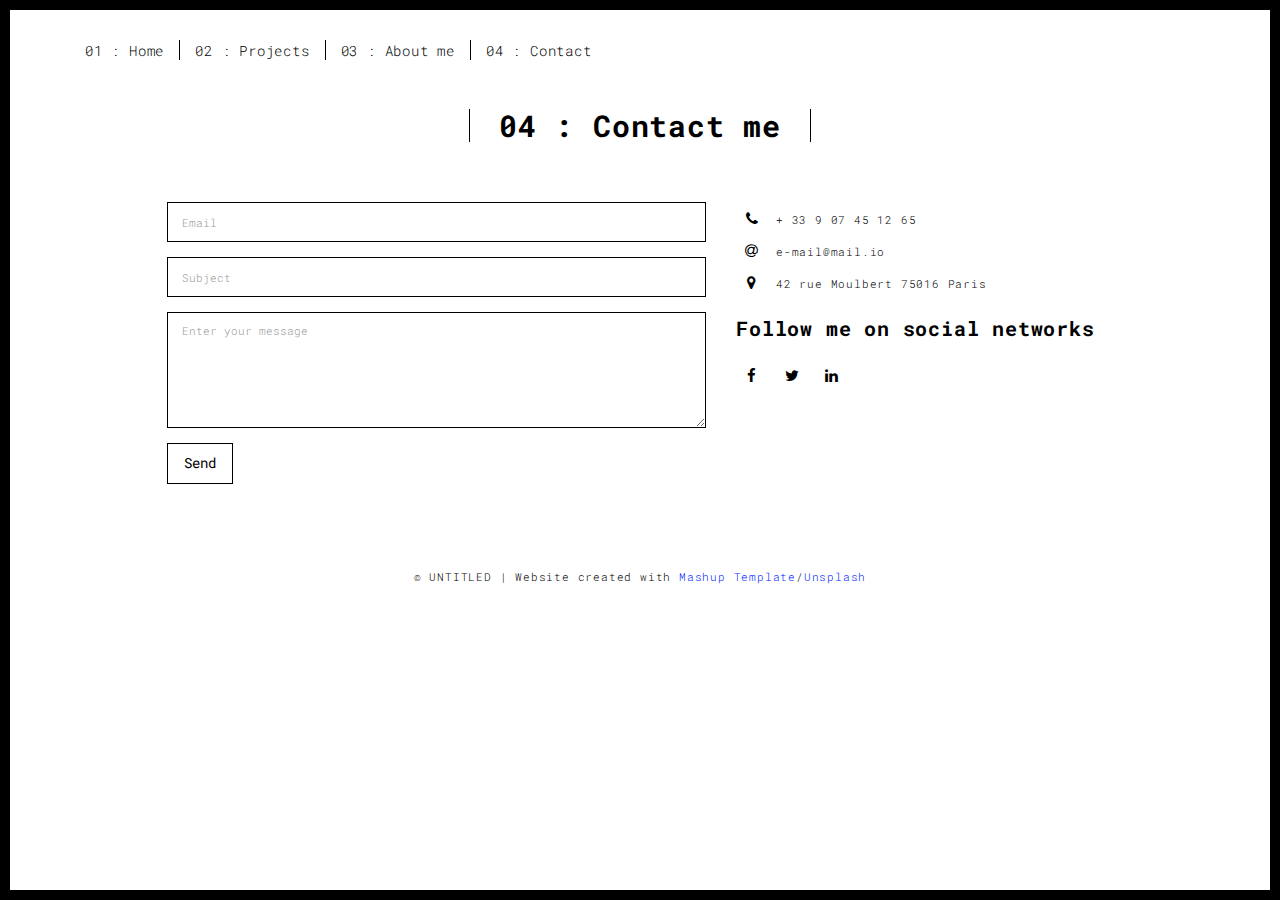
==== templates/contact.html @ d40a84a2 "made some changes" ====
<!DOCTYPE html>
<html lang="en">

<head>
  <meta charset="UTF-8">
  <meta content="IE=edge" http-equiv="X-UA-Compatible">
  <meta content="width=device-width,initial-scale=1" name="viewport">
  <meta content="description" name="description">
  <meta name="google" content="notranslate" />
  <meta content="Mashup templates have been developped by Orson.io team" name="author">

  <!-- Disable tap highlight on IE -->
  <meta name="msapplication-tap-highlight" content="no">
  
  <link rel="apple-touch-icon" sizes="180x180" href="../static/assets/apple-icon-180x180.png">
  <link href="../static/assets/favicon.ico" rel="icon">

  <title>Title page</title>  

<link href="../static/main.3f6952e4.css" rel="stylesheet"></head>

<body class="">
<div id="site-border-left"></div>
<div id="site-border-right"></div>
<div id="site-border-top"></div>
<div id="site-border-bottom"></div>
 <!-- Add your content of header -->
<header>
  <nav class="navbar  navbar-fixed-top navbar-default">
    <div class="container">
        <button type="button" class="navbar-toggle collapsed" data-toggle="collapse" data-target="#navbar-collapse" aria-expanded="false">
          <span class="sr-only">Toggle navigation</span>
          <span class="icon-bar"></span>
          <span class="icon-bar"></span>
          <span class="icon-bar"></span>
        </button>

      <div class="collapse navbar-collapse" id="navbar-collapse">
        <ul class="nav navbar-nav ">
          <li><a href="./index.html" title="">01 : Home</a></li>
          <li><a href="./projects.html" title="">02 : Projects</a></li>
          <li><a href="./about.html" title="">03 : About me</a></li>
          <li><a href="./contact.html" title="">04 : Contact</a></li>
        </ul>


      </div> 
    </div>
  </nav>
</header>

<div class="section-container">
    <div class="container">
      <div class="row">
        <div class="col-xs-12">
          <div class="section-container-spacer text-center">
            <h1 class="h2">04 : Contact me</h1>
          </div>
          
          <div class="row">
            <div class="col-md-10 col-md-offset-1">
               <form action="submit_form" method="post" class="reveal-content">
                  <div class="row">
                    <div class="col-md-7">
                      <div class="form-group">
                        <input name="email" type="email" class="form-control" id="email" placeholder="Email">
                      </div>
                      <div class="form-group">
                        <input name="subject" type="text" class="form-control" id="subject" placeholder="Subject">
                      </div>
                      <div class="form-group">
                        <textarea name="message" class="form-control" rows="5" placeholder="Enter your message"></textarea>
                      </div>
                      <button type="submit" class="btn btn-default btn-lg">Send</button>
                    </div>
                    <div class="col-md-5 address-container">
                      <ul class="list-unstyled">
                        <li>
                          <span class="fa-icon">
                            <i class="fa fa-phone" aria-hidden="true"></i>
                          </span>
                          + 33 9 07 45 12 65
                        </li>
                        <li>
                          <span class="fa-icon">
                            <i class="fa fa-at" aria-hidden="true"></i>
                          </span>
                          e-mail@mail.io
                        </li>
                        <li>
                          <span class="fa-icon">
                            <i class="fa fa fa-map-marker" aria-hidden="true"></i>
                          </span>
                          42 rue Moulbert 75016 Paris
                        </li>
                      </ul>
                      <h3>Follow me on social networks</h3>
                      <a href="http://www.facebook.com" title="" class="fa-icon">
                        <i class="fa fa-facebook"></i>
                      </a>
                      <a href="http://www.twitter.com" title="" class="fa-icon">
                        <i class="fa fa-twitter"></i>
                      </a>
                      <a href="http://www.linkedin.com" title="" class="fa-icon">
                        <i class="fa fa-linkedin"></i>
                      </a>

                    </div>
                  </div>
                </form>
            </div>

          </div>
         
       </div>
      </div>
    </div>
  </div>


<footer class="footer-container text-center">
  <div class="container">
    <div class="row">
      <div class="col-xs-12">
        <p>© UNTITLED | Website created with <a href="http://www.mashup-template.com/" title="Create website with free html template">Mashup Template</a>/<a href="https://www.unsplash.com/" title="Beautiful Free Images">Unsplash</a></p>
      </div>
    </div>
  </div>
</footer>

<script>
  document.addEventListener("DOMContentLoaded", function (event) {
     navActivePage();
  });
</script>

<!-- Google Analytics: change UA-XXXXX-X to be your site's ID 

<script>
  (function (i, s, o, g, r, a, m) {
    i['GoogleAnalyticsObject'] = r; i[r] = i[r] || function () {
      (i[r].q = i[r].q || []).push(arguments)
    }, i[r].l = 1 * new Date(); a = s.createElement(o),
      m = s.getElementsByTagName(o)[0]; a.async = 1; a.src = g; m.parentNode.insertBefore(a, m)
  })(window, document, 'script', '//www.google-analytics.com/analytics.js', 'ga');
  ga('create', 'UA-XXXXX-X', 'auto');
  ga('send', 'pageview');
</script>

--> <script type="text/javascript" src="../static/main.70a66962.js"></script></body>

</html>
---- static/main.3f6952e4.css ----
@import url(https://fonts.googleapis.com/css?family=Roboto:900|Roboto+Mono:300,400,700);
@import url(https://maxcdn.bootstrapcdn.com/font-awesome/4.7.0/css/font-awesome.min.css);

/*!
 * Bootstrap v3.3.7 (http://getbootstrap.com)
 * Copyright 2011-2016 Twitter, Inc.
 * Licensed under MIT (https://github.com/twbs/bootstrap/blob/master/LICENSE)
 */
/*! normalize.css v3.0.3 | MIT License | github.com/necolas/normalize.css */

html {
  font-family: sans-serif;
  -ms-text-size-adjust: 100%;
  -webkit-text-size-adjust: 100%;
}

body {
  margin: 0;
}

article, aside, details, figcaption, figure, footer, header, hgroup, main, menu, nav, section, summary {
  display: block;
}

audio, canvas, progress, video {
  display: inline-block;
  vertical-align: baseline;
}

audio:not([controls]) {
  display: none;
  height: 0;
}

[hidden], template {
  display: none;
}

a {
  background-color: transparent;
}

a:active, a:hover {
  outline: 0;
}

abbr[title] {
  border-bottom: 1px dotted;
}

b, strong {
  font-weight: 700;
}

dfn {
  font-style: italic;
}

h1 {
  font-size: 2em;
  margin: .67em 0;
}

mark {
  background: #ff0;
  color: #000;
}

small {
  font-size: 80%;
}

sub, sup {
  font-size: 75%;
  line-height: 0;
  position: relative;
  vertical-align: baseline;
}

sup {
  top: -.5em;
}

sub {
  bottom: -.25em;
}

img {
  border: 0;
}

svg:not(:root) {
  overflow: hidden;
}

figure {
  margin: 1em 40px;
}

hr {
  box-sizing: content-box;
  height: 0;
}

pre {
  overflow: auto;
}

code, kbd, pre, samp {
  font-family: monospace, monospace;
  font-size: 1em;
}

button, input, optgroup, select, textarea {
  color: inherit;
  font: inherit;
  margin: 0;
}

button {
  overflow: visible;
}

button, select {
  text-transform: none;
}

button, html input[type="button"], input[type="reset"], input[type="submit"] {
  -webkit-appearance: button;
  cursor: pointer;
}

button[disabled], html input[disabled] {
  cursor: default;
}

button::-moz-focus-inner, input::-moz-focus-inner {
  border: 0;
  padding: 0;
}

input {
  line-height: normal;
}

input[type="checkbox"], input[type="radio"] {
  box-sizing: border-box;
  padding: 0;
}

input[type="number"]::-webkit-inner-spin-button, input[type="number"]::-webkit-outer-spin-button {
  height: auto;
}

input[type="search"] {
  -webkit-appearance: textfield;
  box-sizing: content-box;
}

input[type="search"]::-webkit-search-cancel-button, input[type="search"]::-webkit-search-decoration {
  -webkit-appearance: none;
}

fieldset {
  border: 1px solid silver;
  margin: 0 2px;
  padding: .35em .625em .75em;
}

textarea {
  overflow: auto;
}

optgroup {
  font-weight: 700;
}

table {
  border-collapse: collapse;
  border-spacing: 0;
}

td, th {
  padding: 0;
}

/* Justify text alignment for paragraphs */
.justify-text {
  text-align: justify;
}

/* Ensure containers allow content overflow to be visible */
.card-container, .section-container {
  overflow: visible;
}

/* General paragraph styling */
.section-container .row p {
  margin: 0 0 1em;
  line-height: 1.6;
}

/* Indentation for section titles */
.section-container .row .section-title {
  margin-left: 20px;
  font-weight: bold;
}

/* Indentation and styling for file names */
.file-panel {
  margin-left: 40px; /* Indent files further */
  margin-bottom: 10px; /* Space between files */
}

.file-panel button {
  color: black; /* Change file names to black */
  font-style: italic; /* Make file names italic */
  text-decoration: none; /* Remove underline */
  background: none; /* Remove button background */
  border: none; /* Remove button border */
  padding: 0; /* Remove padding */
}

.file-panel button:hover {
  color: #555; /* Slightly darker on hover */
  text-decoration: underline; /* Optional: Add underline on hover */
}

.file-panel button:focus {
  outline: none; /* Remove focus outline */
}

/* Card Styling */
.card {
  background-color: #fff;
  border-radius: 8px;
  box-shadow: 0 6px 10px rgba(0, 0, 0, 0.1);
  margin: 20px auto;
  padding: 20px;
  max-width: 80%; /* Ensures cards are smaller than the container */
}

.card-body {
  padding: 15px;
}

.card h3 {
  margin-top: 0;
  margin-bottom: 10px;
}

.card p {
  margin: 0;
}

/* Container Padding */
.section-container {
  padding: 20px 0;
}

.container {
  padding-left: 15px;
  padding-right: 15px;
}




/*! Source: https://github.com/h5bp/html5-boilerplate/blob/master/src/css/main.css */@media print{*,:after,:before{background:transparent!important;color:#000!important;box-shadow:none!important;text-shadow:none!important}a,a:visited{text-decoration:underline}a[href]:after{content:" (" attr(href) ")"}abbr[title]:after{content:" (" attr(title) ")"}a[href^="#"]:after,a[href^="javascript:"]:after{content:""}blockquote,pre{border:1px solid #999;page-break-inside:avoid}thead{display:table-header-group}img,tr{page-break-inside:avoid}img{max-width:100%!important}h2,h3,p{orphans:3;widows:3}h2,h3{page-break-after:avoid}.navbar{display:none}.btn>.caret,.dropup>.btn>.caret{border-top-color:#000!important}.label{border:1px solid #000}.table{border-collapse:collapse!important}.table td,.table th{background-color:#fff!important}.table-bordered td,.table-bordered th{border:1px solid #ddd!important}}*,:after,:before{-webkit-box-sizing:border-box;-moz-box-sizing:border-box;box-sizing:border-box}html{font-size:10px;-webkit-tap-highlight-color:transparent}body{font-family:Roboto Mono,Helvetica,Arial,sans-serif;font-size:11px;line-height:1.78;color:#000;background-color:#fff}button,input,select,textarea{font-family:inherit;font-size:inherit;line-height:inherit}a{color:#001aff;text-decoration:none}a:focus,a:hover{color:#0012b3;text-decoration:underline}a:focus{outline:5px auto -webkit-focus-ring-color;outline-offset:-2px}figure{margin:0}img{vertical-align:middle}.img-responsive{display:block;max-width:100%;height:auto}.img-rounded{border-radius:0}.img-thumbnail{padding:4px;line-height:1.78;background-color:#fff;border:1px solid #ddd;border-radius:0;-webkit-transition:all .2s ease-in-out;-o-transition:all .2s ease-in-out;transition:all .2s ease-in-out;display:inline-block;max-width:100%;height:auto}.img-circle{border-radius:50%}hr{margin-top:19px;margin-bottom:19px;border:0;border-top:1px solid #eee}.sr-only{position:absolute;width:1px;height:1px;margin:-1px;padding:0;overflow:hidden;clip:rect(0,0,0,0);border:0}.sr-only-focusable:active,.sr-only-focusable:focus{position:static;width:auto;height:auto;margin:0;overflow:visible;clip:auto}[role=button]{cursor:pointer}.h1,.h2,.h3,.h4,.h5,.h6,h1,h2,h3,h4,h5,h6{font-family:Roboto Mono,Helvetica,Arial,sans-serif;font-weight:700;line-height:1.1;color:#000}.h1 .small,.h1 small,.h2 .small,.h2 small,.h3 .small,.h3 small,.h4 .small,.h4 small,.h5 .small,.h5 small,.h6 .small,.h6 small,h1 .small,h1 small,h2 .small,h2 small,h3 .small,h3 small,h4 .small,h4 small,h5 .small,h5 small,h6 .small,h6 small{font-weight:400;line-height:1;color:#777}.h1,.h2,.h3,h1,h2,h3{margin-top:19px;margin-bottom:9.5px}.h1 .small,.h1 small,.h2 .small,.h2 small,.h3 .small,.h3 small,h1 .small,h1 small,h2 .small,h2 small,h3 .small,h3 small{font-size:65%}.h4,.h5,.h6,h4,h5,h6{margin-top:9.5px;margin-bottom:9.5px}.h4 .small,.h4 small,.h5 .small,.h5 small,.h6 .small,.h6 small,h4 .small,h4 small,h5 .small,h5 small,h6 .small,h6 small{font-size:75%}.h1,h1{font-size:70px}.h2,h2{font-size:30px}.h3,h3{font-size:20px}.h4,.h5,h4,h5{font-size:11px}.h6,h6{font-size:10px}p{margin:0 0 9.5px}.lead{margin-bottom:19px;font-size:12px;font-weight:300;line-height:1.4}@media (min-width:768px){.lead{font-size:16.5px}}.small,small{font-size:90%}.mark,mark{background-color:#fcf8e3;padding:.2em}.text-left{text-align:left}.text-right{text-align:right}.text-center{text-align:center}.text-justify{text-align:justify}.text-nowrap{white-space:nowrap}.text-lowercase{text-transform:lowercase}.initialism,.text-uppercase{text-transform:uppercase}.text-capitalize{text-transform:capitalize}.text-muted{color:#777}.text-primary{color:#001aff}a.text-primary:focus,a.text-primary:hover{color:#0015cc}.text-success{color:#fff}a.text-success:focus,a.text-success:hover{color:#e6e6e6}.text-info{color:#31708f}a.text-info:focus,a.text-info:hover{color:#245269}.text-warning{color:#8a6d3b}a.text-warning:focus,a.text-warning:hover{color:#66512c}.text-danger{color:#fff}a.text-danger:focus,a.text-danger:hover{color:#e6e6e6}.bg-primary{color:#fff;background-color:#001aff}a.bg-primary:focus,a.bg-primary:hover{background-color:#0015cc}.bg-success,a.bg-success:focus,a.bg-success:hover{background-color:#000}.bg-info{background-color:#d9edf7}a.bg-info:focus,a.bg-info:hover{background-color:#afd9ee}.bg-warning{background-color:#fcf8e3}a.bg-warning:focus,a.bg-warning:hover{background-color:#f7ecb5}.bg-danger{background-color:red}a.bg-danger:focus,a.bg-danger:hover{background-color:#c00}.page-header{padding-bottom:8.5px;margin:38px 0 19px;border-bottom:1px solid #eee}ol,ul{margin-top:0;margin-bottom:9.5px}ol ol,ol ul,ul ol,ul ul{margin-bottom:0}.list-inline,.list-unstyled{padding-left:0;list-style:none}.list-inline{margin-left:-5px}.list-inline>li{display:inline-block;padding-left:5px;padding-right:5px}dl{margin-top:0;margin-bottom:19px}dd,dt{line-height:1.78}dt{font-weight:700}dd{margin-left:0}.dl-horizontal dd:after,.dl-horizontal dd:before{content:" ";display:table}.dl-horizontal dd:after{clear:both}@media (min-width:768px){.dl-horizontal dt{float:left;width:160px;clear:left;text-align:right;overflow:hidden;text-overflow:ellipsis;white-space:nowrap}.dl-horizontal dd{margin-left:180px}}abbr[data-original-title],abbr[title]{cursor:help;border-bottom:1px dotted #777}.initialism{font-size:90%}blockquote{padding:9.5px 19px;margin:0 0 19px;font-size:13.75px;border-left:5px solid #eee}blockquote ol:last-child,blockquote p:last-child,blockquote ul:last-child{margin-bottom:0}blockquote .small,blockquote footer,blockquote small{display:block;font-size:80%;line-height:1.78;color:#777}blockquote .small:before,blockquote footer:before,blockquote small:before{content:"\2014   \A0"}.blockquote-reverse,blockquote.pull-right{padding-right:15px;padding-left:0;border-right:5px solid #eee;border-left:0;text-align:right}.blockquote-reverse .small:before,.blockquote-reverse footer:before,.blockquote-reverse small:before,blockquote.pull-right .small:before,blockquote.pull-right footer:before,blockquote.pull-right small:before{content:""}.blockquote-reverse .small:after,.blockquote-reverse footer:after,.blockquote-reverse small:after,blockquote.pull-right .small:after,blockquote.pull-right footer:after,blockquote.pull-right small:after{content:"\A0   \2014"}address{margin-bottom:19px;font-style:normal;line-height:1.78}code,kbd,pre,samp{font-family:Menlo,Monaco,Consolas,Courier New,monospace}code{color:#c7254e;background-color:#f9f2f4}code,kbd{padding:2px 4px;font-size:90%;border-radius:0}kbd{color:#fff;background-color:#333;box-shadow:inset 0 -1px 0 rgba(0,0,0,.25)}kbd kbd{padding:0;font-size:100%;font-weight:700;box-shadow:none}pre{display:block;padding:9px;margin:0 0 9.5px;font-size:10px;line-height:1.78;word-break:break-all;word-wrap:break-word;color:#333;background-color:#f5f5f5;border:1px solid #ccc;border-radius:0}pre code{padding:0;font-size:inherit;color:inherit;white-space:pre-wrap;background-color:transparent;border-radius:0}.pre-scrollable{max-height:340px;overflow-y:scroll}.container{margin-right:auto;margin-left:auto;padding-left:15px;padding-right:15px}.container:after,.container:before{content:" ";display:table}.container:after{clear:both}@media (min-width:768px){.container{width:750px}}@media (min-width:992px){.container{width:970px}}@media (min-width:1200px){.container{width:1170px}}.container-fluid{margin-right:auto;margin-left:auto;padding-left:15px;padding-right:15px}.container-fluid:after,.container-fluid:before{content:" ";display:table}.container-fluid:after{clear:both}.row{margin-left:-15px;margin-right:-15px}.row:after,.row:before{content:" ";display:table}.row:after{clear:both}.col-lg-1,.col-lg-2,.col-lg-3,.col-lg-4,.col-lg-5,.col-lg-6,.col-lg-7,.col-lg-8,.col-lg-9,.col-lg-10,.col-lg-11,.col-lg-12,.col-md-1,.col-md-2,.col-md-3,.col-md-4,.col-md-5,.col-md-6,.col-md-7,.col-md-8,.col-md-9,.col-md-10,.col-md-11,.col-md-12,.col-sm-1,.col-sm-2,.col-sm-3,.col-sm-4,.col-sm-5,.col-sm-6,.col-sm-7,.col-sm-8,.col-sm-9,.col-sm-10,.col-sm-11,.col-sm-12,.col-xs-1,.col-xs-2,.col-xs-3,.col-xs-4,.col-xs-5,.col-xs-6,.col-xs-7,.col-xs-8,.col-xs-9,.col-xs-10,.col-xs-11,.col-xs-12{position:relative;min-height:1px;padding-left:15px;padding-right:15px}.col-xs-1,.col-xs-2,.col-xs-3,.col-xs-4,.col-xs-5,.col-xs-6,.col-xs-7,.col-xs-8,.col-xs-9,.col-xs-10,.col-xs-11,.col-xs-12{float:left}.col-xs-1{width:8.33333%}.col-xs-2{width:16.66667%}.col-xs-3{width:25%}.col-xs-4{width:33.33333%}.col-xs-5{width:41.66667%}.col-xs-6{width:50%}.col-xs-7{width:58.33333%}.col-xs-8{width:66.66667%}.col-xs-9{width:75%}.col-xs-10{width:83.33333%}.col-xs-11{width:91.66667%}.col-xs-12{width:100%}.col-xs-pull-0{right:auto}.col-xs-pull-1{right:8.33333%}.col-xs-pull-2{right:16.66667%}.col-xs-pull-3{right:25%}.col-xs-pull-4{right:33.33333%}.col-xs-pull-5{right:41.66667%}.col-xs-pull-6{right:50%}.col-xs-pull-7{right:58.33333%}.col-xs-pull-8{right:66.66667%}.col-xs-pull-9{right:75%}.col-xs-pull-10{right:83.33333%}.col-xs-pull-11{right:91.66667%}.col-xs-pull-12{right:100%}.col-xs-push-0{left:auto}.col-xs-push-1{left:8.33333%}.col-xs-push-2{left:16.66667%}.col-xs-push-3{left:25%}.col-xs-push-4{left:33.33333%}.col-xs-push-5{left:41.66667%}.col-xs-push-6{left:50%}.col-xs-push-7{left:58.33333%}.col-xs-push-8{left:66.66667%}.col-xs-push-9{left:75%}.col-xs-push-10{left:83.33333%}.col-xs-push-11{left:91.66667%}.col-xs-push-12{left:100%}.col-xs-offset-0{margin-left:0}.col-xs-offset-1{margin-left:8.33333%}.col-xs-offset-2{margin-left:16.66667%}.col-xs-offset-3{margin-left:25%}.col-xs-offset-4{margin-left:33.33333%}.col-xs-offset-5{margin-left:41.66667%}.col-xs-offset-6{margin-left:50%}.col-xs-offset-7{margin-left:58.33333%}.col-xs-offset-8{margin-left:66.66667%}.col-xs-offset-9{margin-left:75%}.col-xs-offset-10{margin-left:83.33333%}.col-xs-offset-11{margin-left:91.66667%}.col-xs-offset-12{margin-left:100%}@media (min-width:768px){.col-sm-1,.col-sm-2,.col-sm-3,.col-sm-4,.col-sm-5,.col-sm-6,.col-sm-7,.col-sm-8,.col-sm-9,.col-sm-10,.col-sm-11,.col-sm-12{float:left}.col-sm-1{width:8.33333%}.col-sm-2{width:16.66667%}.col-sm-3{width:25%}.col-sm-4{width:33.33333%}.col-sm-5{width:41.66667%}.col-sm-6{width:50%}.col-sm-7{width:58.33333%}.col-sm-8{width:66.66667%}.col-sm-9{width:75%}.col-sm-10{width:83.33333%}.col-sm-11{width:91.66667%}.col-sm-12{width:100%}.col-sm-pull-0{right:auto}.col-sm-pull-1{right:8.33333%}.col-sm-pull-2{right:16.66667%}.col-sm-pull-3{right:25%}.col-sm-pull-4{right:33.33333%}.col-sm-pull-5{right:41.66667%}.col-sm-pull-6{right:50%}.col-sm-pull-7{right:58.33333%}.col-sm-pull-8{right:66.66667%}.col-sm-pull-9{right:75%}.col-sm-pull-10{right:83.33333%}.col-sm-pull-11{right:91.66667%}.col-sm-pull-12{right:100%}.col-sm-push-0{left:auto}.col-sm-push-1{left:8.33333%}.col-sm-push-2{left:16.66667%}.col-sm-push-3{left:25%}.col-sm-push-4{left:33.33333%}.col-sm-push-5{left:41.66667%}.col-sm-push-6{left:50%}.col-sm-push-7{left:58.33333%}.col-sm-push-8{left:66.66667%}.col-sm-push-9{left:75%}.col-sm-push-10{left:83.33333%}.col-sm-push-11{left:91.66667%}.col-sm-push-12{left:100%}.col-sm-offset-0{margin-left:0}.col-sm-offset-1{margin-left:8.33333%}.col-sm-offset-2{margin-left:16.66667%}.col-sm-offset-3{margin-left:25%}.col-sm-offset-4{margin-left:33.33333%}.col-sm-offset-5{margin-left:41.66667%}.col-sm-offset-6{margin-left:50%}.col-sm-offset-7{margin-left:58.33333%}.col-sm-offset-8{margin-left:66.66667%}.col-sm-offset-9{margin-left:75%}.col-sm-offset-10{margin-left:83.33333%}.col-sm-offset-11{margin-left:91.66667%}.col-sm-offset-12{margin-left:100%}}@media (min-width:992px){.col-md-1,.col-md-2,.col-md-3,.col-md-4,.col-md-5,.col-md-6,.col-md-7,.col-md-8,.col-md-9,.col-md-10,.col-md-11,.col-md-12{float:left}.col-md-1{width:8.33333%}.col-md-2{width:16.66667%}.col-md-3{width:25%}.col-md-4{width:33.33333%}.col-md-5{width:41.66667%}.col-md-6{width:50%}.col-md-7{width:58.33333%}.col-md-8{width:66.66667%}.col-md-9{width:75%}.col-md-10{width:83.33333%}.col-md-11{width:91.66667%}.col-md-12{width:100%}.col-md-pull-0{right:auto}.col-md-pull-1{right:8.33333%}.col-md-pull-2{right:16.66667%}.col-md-pull-3{right:25%}.col-md-pull-4{right:33.33333%}.col-md-pull-5{right:41.66667%}.col-md-pull-6{right:50%}.col-md-pull-7{right:58.33333%}.col-md-pull-8{right:66.66667%}.col-md-pull-9{right:75%}.col-md-pull-10{right:83.33333%}.col-md-pull-11{right:91.66667%}.col-md-pull-12{right:100%}.col-md-push-0{left:auto}.col-md-push-1{left:8.33333%}.col-md-push-2{left:16.66667%}.col-md-push-3{left:25%}.col-md-push-4{left:33.33333%}.col-md-push-5{left:41.66667%}.col-md-push-6{left:50%}.col-md-push-7{left:58.33333%}.col-md-push-8{left:66.66667%}.col-md-push-9{left:75%}.col-md-push-10{left:83.33333%}.col-md-push-11{left:91.66667%}.col-md-push-12{left:100%}.col-md-offset-0{margin-left:0}.col-md-offset-1{margin-left:8.33333%}.col-md-offset-2{margin-left:16.66667%}.col-md-offset-3{margin-left:25%}.col-md-offset-4{margin-left:33.33333%}.col-md-offset-5{margin-left:41.66667%}.col-md-offset-6{margin-left:50%}.col-md-offset-7{margin-left:58.33333%}.col-md-offset-8{margin-left:66.66667%}.col-md-offset-9{margin-left:75%}.col-md-offset-10{margin-left:83.33333%}.col-md-offset-11{margin-left:91.66667%}.col-md-offset-12{margin-left:100%}}@media (min-width:1200px){.col-lg-1,.col-lg-2,.col-lg-3,.col-lg-4,.col-lg-5,.col-lg-6,.col-lg-7,.col-lg-8,.col-lg-9,.col-lg-10,.col-lg-11,.col-lg-12{float:left}.col-lg-1{width:8.33333%}.col-lg-2{width:16.66667%}.col-lg-3{width:25%}.col-lg-4{width:33.33333%}.col-lg-5{width:41.66667%}.col-lg-6{width:50%}.col-lg-7{width:58.33333%}.col-lg-8{width:66.66667%}.col-lg-9{width:75%}.col-lg-10{width:83.33333%}.col-lg-11{width:91.66667%}.col-lg-12{width:100%}.col-lg-pull-0{right:auto}.col-lg-pull-1{right:8.33333%}.col-lg-pull-2{right:16.66667%}.col-lg-pull-3{right:25%}.col-lg-pull-4{right:33.33333%}.col-lg-pull-5{right:41.66667%}.col-lg-pull-6{right:50%}.col-lg-pull-7{right:58.33333%}.col-lg-pull-8{right:66.66667%}.col-lg-pull-9{right:75%}.col-lg-pull-10{right:83.33333%}.col-lg-pull-11{right:91.66667%}.col-lg-pull-12{right:100%}.col-lg-push-0{left:auto}.col-lg-push-1{left:8.33333%}.col-lg-push-2{left:16.66667%}.col-lg-push-3{left:25%}.col-lg-push-4{left:33.33333%}.col-lg-push-5{left:41.66667%}.col-lg-push-6{left:50%}.col-lg-push-7{left:58.33333%}.col-lg-push-8{left:66.66667%}.col-lg-push-9{left:75%}.col-lg-push-10{left:83.33333%}.col-lg-push-11{left:91.66667%}.col-lg-push-12{left:100%}.col-lg-offset-0{margin-left:0}.col-lg-offset-1{margin-left:8.33333%}.col-lg-offset-2{margin-left:16.66667%}.col-lg-offset-3{margin-left:25%}.col-lg-offset-4{margin-left:33.33333%}.col-lg-offset-5{margin-left:41.66667%}.col-lg-offset-6{margin-left:50%}.col-lg-offset-7{margin-left:58.33333%}.col-lg-offset-8{margin-left:66.66667%}.col-lg-offset-9{margin-left:75%}.col-lg-offset-10{margin-left:83.33333%}.col-lg-offset-11{margin-left:91.66667%}.col-lg-offset-12{margin-left:100%}}table{background-color:transparent}caption{padding-top:8px;padding-bottom:8px;color:#777}caption,th{text-align:left}.table{width:100%;max-width:100%;margin-bottom:19px}.table>tbody>tr>td,.table>tbody>tr>th,.table>tfoot>tr>td,.table>tfoot>tr>th,.table>thead>tr>td,.table>thead>tr>th{padding:8px;line-height:1.78;vertical-align:top;border-top:1px solid #ddd}.table>thead>tr>th{vertical-align:bottom;border-bottom:2px solid #ddd}.table>caption+thead>tr:first-child>td,.table>caption+thead>tr:first-child>th,.table>colgroup+thead>tr:first-child>td,.table>colgroup+thead>tr:first-child>th,.table>thead:first-child>tr:first-child>td,.table>thead:first-child>tr:first-child>th{border-top:0}.table>tbody+tbody{border-top:2px solid #ddd}.table .table{background-color:#fff}.table-condensed>tbody>tr>td,.table-condensed>tbody>tr>th,.table-condensed>tfoot>tr>td,.table-condensed>tfoot>tr>th,.table-condensed>thead>tr>td,.table-condensed>thead>tr>th{padding:5px}.table-bordered,.table-bordered>tbody>tr>td,.table-bordered>tbody>tr>th,.table-bordered>tfoot>tr>td,.table-bordered>tfoot>tr>th,.table-bordered>thead>tr>td,.table-bordered>thead>tr>th{border:1px solid #ddd}.table-bordered>thead>tr>td,.table-bordered>thead>tr>th{border-bottom-width:2px}.table-striped>tbody>tr:nth-of-type(odd){background-color:#f9f9f9}.table-hover>tbody>tr:hover{background-color:#f5f5f5}table col[class*=col-]{position:static;float:none;display:table-column}table td[class*=col-],table th[class*=col-]{position:static;float:none;display:table-cell}.table>tbody>tr.active>td,.table>tbody>tr.active>th,.table>tbody>tr>td.active,.table>tbody>tr>th.active,.table>tfoot>tr.active>td,.table>tfoot>tr.active>th,.table>tfoot>tr>td.active,.table>tfoot>tr>th.active,.table>thead>tr.active>td,.table>thead>tr.active>th,.table>thead>tr>td.active,.table>thead>tr>th.active{background-color:#f5f5f5}.table-hover>tbody>tr.active:hover>td,.table-hover>tbody>tr.active:hover>th,.table-hover>tbody>tr:hover>.active,.table-hover>tbody>tr>td.active:hover,.table-hover>tbody>tr>th.active:hover{background-color:#e8e8e8}.table-hover>tbody>tr.success:hover>td,.table-hover>tbody>tr.success:hover>th,.table-hover>tbody>tr:hover>.success,.table-hover>tbody>tr>td.success:hover,.table-hover>tbody>tr>th.success:hover,.table>tbody>tr.success>td,.table>tbody>tr.success>th,.table>tbody>tr>td.success,.table>tbody>tr>th.success,.table>tfoot>tr.success>td,.table>tfoot>tr.success>th,.table>tfoot>tr>td.success,.table>tfoot>tr>th.success,.table>thead>tr.success>td,.table>thead>tr.success>th,.table>thead>tr>td.success,.table>thead>tr>th.success{background-color:#000}.table>tbody>tr.info>td,.table>tbody>tr.info>th,.table>tbody>tr>td.info,.table>tbody>tr>th.info,.table>tfoot>tr.info>td,.table>tfoot>tr.info>th,.table>tfoot>tr>td.info,.table>tfoot>tr>th.info,.table>thead>tr.info>td,.table>thead>tr.info>th,.table>thead>tr>td.info,.table>thead>tr>th.info{background-color:#d9edf7}.table-hover>tbody>tr.info:hover>td,.table-hover>tbody>tr.info:hover>th,.table-hover>tbody>tr:hover>.info,.table-hover>tbody>tr>td.info:hover,.table-hover>tbody>tr>th.info:hover{background-color:#c4e3f3}.table>tbody>tr.warning>td,.table>tbody>tr.warning>th,.table>tbody>tr>td.warning,.table>tbody>tr>th.warning,.table>tfoot>tr.warning>td,.table>tfoot>tr.warning>th,.table>tfoot>tr>td.warning,.table>tfoot>tr>th.warning,.table>thead>tr.warning>td,.table>thead>tr.warning>th,.table>thead>tr>td.warning,.table>thead>tr>th.warning{background-color:#fcf8e3}.table-hover>tbody>tr.warning:hover>td,.table-hover>tbody>tr.warning:hover>th,.table-hover>tbody>tr:hover>.warning,.table-hover>tbody>tr>td.warning:hover,.table-hover>tbody>tr>th.warning:hover{background-color:#faf2cc}.table>tbody>tr.danger>td,.table>tbody>tr.danger>th,.table>tbody>tr>td.danger,.table>tbody>tr>th.danger,.table>tfoot>tr.danger>td,.table>tfoot>tr.danger>th,.table>tfoot>tr>td.danger,.table>tfoot>tr>th.danger,.table>thead>tr.danger>td,.table>thead>tr.danger>th,.table>thead>tr>td.danger,.table>thead>tr>th.danger{background-color:red}.table-hover>tbody>tr.danger:hover>td,.table-hover>tbody>tr.danger:hover>th,.table-hover>tbody>tr:hover>.danger,.table-hover>tbody>tr>td.danger:hover,.table-hover>tbody>tr>th.danger:hover{background-color:#e60000}.table-responsive{overflow-x:auto;min-height:.01%}@media screen and (max-width:767px){.table-responsive{width:100%;margin-bottom:14.25px;overflow-y:hidden;-ms-overflow-style:-ms-autohiding-scrollbar;border:1px solid #ddd}.table-responsive>.table{margin-bottom:0}.table-responsive>.table>tbody>tr>td,.table-responsive>.table>tbody>tr>th,.table-responsive>.table>tfoot>tr>td,.table-responsive>.table>tfoot>tr>th,.table-responsive>.table>thead>tr>td,.table-responsive>.table>thead>tr>th{white-space:nowrap}.table-responsive>.table-bordered{border:0}.table-responsive>.table-bordered>tbody>tr>td:first-child,.table-responsive>.table-bordered>tbody>tr>th:first-child,.table-responsive>.table-bordered>tfoot>tr>td:first-child,.table-responsive>.table-bordered>tfoot>tr>th:first-child,.table-responsive>.table-bordered>thead>tr>td:first-child,.table-responsive>.table-bordered>thead>tr>th:first-child{border-left:0}.table-responsive>.table-bordered>tbody>tr>td:last-child,.table-responsive>.table-bordered>tbody>tr>th:last-child,.table-responsive>.table-bordered>tfoot>tr>td:last-child,.table-responsive>.table-bordered>tfoot>tr>th:last-child,.table-responsive>.table-bordered>thead>tr>td:last-child,.table-responsive>.table-bordered>thead>tr>th:last-child{border-right:0}.table-responsive>.table-bordered>tbody>tr:last-child>td,.table-responsive>.table-bordered>tbody>tr:last-child>th,.table-responsive>.table-bordered>tfoot>tr:last-child>td,.table-responsive>.table-bordered>tfoot>tr:last-child>th{border-bottom:0}}fieldset{margin:0;min-width:0}fieldset,legend{padding:0;border:0}legend{display:block;width:100%;margin-bottom:19px;font-size:16.5px;line-height:inherit;color:#333;border-bottom:1px solid #e5e5e5}label{display:inline-block;max-width:100%;margin-bottom:5px;font-weight:700}input[type=search]{-webkit-box-sizing:border-box;-moz-box-sizing:border-box;box-sizing:border-box}input[type=checkbox],input[type=radio]{margin:4px 0 0;margin-top:1px\9;line-height:normal}input[type=file]{display:block}input[type=range]{display:block;width:100%}select[multiple],select[size]{height:auto}input[type=checkbox]:focus,input[type=file]:focus,input[type=radio]:focus{outline:5px auto -webkit-focus-ring-color;outline-offset:-2px}output{padding-top:9px}.form-control,output{display:block;font-size:11px;line-height:1.78;color:#555}.form-control{width:100%;height:40px;padding:8px 14px;background-color:#fff;background-image:none;border:1px solid #000;border-radius:0;-webkit-box-shadow:inset 0 1px 1px rgba(0,0,0,.075);box-shadow:inset 0 1px 1px rgba(0,0,0,.075);-webkit-transition:border-color .15s ease-in-out,box-shadow .15s ease-in-out;-o-transition:border-color ease-in-out .15s,box-shadow ease-in-out .15s;transition:border-color .15s ease-in-out,box-shadow .15s ease-in-out}.form-control:focus{border-color:#66afe9;-webkit-box-shadow:inset 0 1px 1px rgba(0,0,0,.075),0 0 8px rgba(102,175,233,.6);box-shadow:inset 0 1px 1px rgba(0,0,0,.075),0 0 8px rgba(102,175,233,.6)}.form-control::-moz-placeholder{color:#999;opacity:1}.form-control:-ms-input-placeholder{color:#999}.form-control::-webkit-input-placeholder{color:#999}.form-control::-ms-expand{border:0;background-color:transparent}.form-control[disabled],.form-control[readonly],fieldset[disabled] .form-control{background-color:#eee;opacity:1}.form-control[disabled],fieldset[disabled] .form-control{cursor:not-allowed}textarea.form-control{height:auto}input[type=search]{-webkit-appearance:none}@media screen and (-webkit-min-device-pixel-ratio:0){input[type=date].form-control,input[type=datetime-local].form-control,input[type=month].form-control,input[type=time].form-control{line-height:40px}.input-group-sm>.input-group-btn>input[type=date].btn,.input-group-sm>.input-group-btn>input[type=datetime-local].btn,.input-group-sm>.input-group-btn>input[type=month].btn,.input-group-sm>.input-group-btn>input[type=time].btn,.input-group-sm>input[type=date].form-control,.input-group-sm>input[type=date].input-group-addon,.input-group-sm>input[type=datetime-local].form-control,.input-group-sm>input[type=datetime-local].input-group-addon,.input-group-sm>input[type=month].form-control,.input-group-sm>input[type=month].input-group-addon,.input-group-sm>input[type=time].form-control,.input-group-sm>input[type=time].input-group-addon,.input-group-sm input[type=date],.input-group-sm input[type=datetime-local],.input-group-sm input[type=month],.input-group-sm input[type=time],input[type=date].input-sm,input[type=datetime-local].input-sm,input[type=month].input-sm,input[type=time].input-sm{line-height:27px}.input-group-lg>.input-group-btn>input[type=date].btn,.input-group-lg>.input-group-btn>input[type=datetime-local].btn,.input-group-lg>.input-group-btn>input[type=month].btn,.input-group-lg>.input-group-btn>input[type=time].btn,.input-group-lg>input[type=date].form-control,.input-group-lg>input[type=date].input-group-addon,.input-group-lg>input[type=datetime-local].form-control,.input-group-lg>input[type=datetime-local].input-group-addon,.input-group-lg>input[type=month].form-control,.input-group-lg>input[type=month].input-group-addon,.input-group-lg>input[type=time].form-control,.input-group-lg>input[type=time].input-group-addon,.input-group-lg input[type=date],.input-group-lg input[type=datetime-local],.input-group-lg input[type=month],.input-group-lg input[type=time],input[type=date].input-lg,input[type=datetime-local].input-lg,input[type=month].input-lg,input[type=time].input-lg{line-height:41px}}.form-group{margin-bottom:15px}.checkbox,.radio{position:relative;display:block;margin-top:10px;margin-bottom:10px}.checkbox label,.radio label{min-height:19px;padding-left:20px;margin-bottom:0;font-weight:400;cursor:pointer}.checkbox-inline input[type=checkbox],.checkbox input[type=checkbox],.radio-inline input[type=radio],.radio input[type=radio]{position:absolute;margin-left:-20px;margin-top:4px\9}.checkbox+.checkbox,.radio+.radio{margin-top:-5px}.checkbox-inline,.radio-inline{position:relative;display:inline-block;padding-left:20px;margin-bottom:0;vertical-align:middle;font-weight:400;cursor:pointer}.checkbox-inline+.checkbox-inline,.radio-inline+.radio-inline{margin-top:0;margin-left:10px}.checkbox-inline.disabled,.checkbox.disabled label,.radio-inline.disabled,.radio.disabled label,fieldset[disabled] .checkbox-inline,fieldset[disabled] .checkbox label,fieldset[disabled] .radio-inline,fieldset[disabled] .radio label,fieldset[disabled] input[type=checkbox],fieldset[disabled] input[type=radio],input[type=checkbox].disabled,input[type=checkbox][disabled],input[type=radio].disabled,input[type=radio][disabled]{cursor:not-allowed}.form-control-static{padding-top:9px;padding-bottom:9px;margin-bottom:0;min-height:30px}.form-control-static.input-lg,.form-control-static.input-sm,.input-group-lg>.form-control-static.form-control,.input-group-lg>.form-control-static.input-group-addon,.input-group-lg>.input-group-btn>.form-control-static.btn,.input-group-sm>.form-control-static.form-control,.input-group-sm>.form-control-static.input-group-addon,.input-group-sm>.input-group-btn>.form-control-static.btn{padding-left:0;padding-right:0}.input-group-sm>.form-control,.input-group-sm>.input-group-addon,.input-group-sm>.input-group-btn>.btn,.input-sm{height:27px;padding:5px 10px;font-size:10px;line-height:1.5;border-radius:0}.input-group-sm>.input-group-btn>select.btn,.input-group-sm>select.form-control,.input-group-sm>select.input-group-addon,select.input-sm{height:27px;line-height:27px}.input-group-sm>.input-group-btn>select[multiple].btn,.input-group-sm>.input-group-btn>textarea.btn,.input-group-sm>select[multiple].form-control,.input-group-sm>select[multiple].input-group-addon,.input-group-sm>textarea.form-control,.input-group-sm>textarea.input-group-addon,select[multiple].input-sm,textarea.input-sm{height:auto}.form-group-sm .form-control{height:27px;padding:5px 10px;font-size:10px;line-height:1.5;border-radius:0}.form-group-sm select.form-control{height:27px;line-height:27px}.form-group-sm select[multiple].form-control,.form-group-sm textarea.form-control{height:auto}.form-group-sm .form-control-static{height:27px;min-height:29px;padding:6px 10px;font-size:10px;line-height:1.5}.input-group-lg>.form-control,.input-group-lg>.input-group-addon,.input-group-lg>.input-group-btn>.btn,.input-lg{height:41px;padding:10px 16px;font-size:14px;line-height:1.33333;border-radius:0}.input-group-lg>.input-group-btn>select.btn,.input-group-lg>select.form-control,.input-group-lg>select.input-group-addon,select.input-lg{height:41px;line-height:41px}.input-group-lg>.input-group-btn>select[multiple].btn,.input-group-lg>.input-group-btn>textarea.btn,.input-group-lg>select[multiple].form-control,.input-group-lg>select[multiple].input-group-addon,.input-group-lg>textarea.form-control,.input-group-lg>textarea.input-group-addon,select[multiple].input-lg,textarea.input-lg{height:auto}.form-group-lg .form-control{height:41px;padding:10px 16px;font-size:14px;line-height:1.33333;border-radius:0}.form-group-lg select.form-control{height:41px;line-height:41px}.form-group-lg select[multiple].form-control,.form-group-lg textarea.form-control{height:auto}.form-group-lg .form-control-static{height:41px;min-height:33px;padding:11px 16px;font-size:14px;line-height:1.33333}.has-feedback{position:relative}.has-feedback .form-control{padding-right:50px}.form-control-feedback{position:absolute;top:0;right:0;z-index:2;display:block;width:40px;height:40px;line-height:40px;text-align:center;pointer-events:none}.form-group-lg .form-control+.form-control-feedback,.input-group-lg+.form-control-feedback,.input-group-lg>.form-control+.form-control-feedback,.input-group-lg>.input-group-addon+.form-control-feedback,.input-group-lg>.input-group-btn>.btn+.form-control-feedback,.input-lg+.form-control-feedback{width:41px;height:41px;line-height:41px}.form-group-sm .form-control+.form-control-feedback,.input-group-sm+.form-control-feedback,.input-group-sm>.form-control+.form-control-feedback,.input-group-sm>.input-group-addon+.form-control-feedback,.input-group-sm>.input-group-btn>.btn+.form-control-feedback,.input-sm+.form-control-feedback{width:27px;height:27px;line-height:27px}.has-success .checkbox,.has-success .checkbox-inline,.has-success.checkbox-inline label,.has-success.checkbox label,.has-success .control-label,.has-success .help-block,.has-success .radio,.has-success .radio-inline,.has-success.radio-inline label,.has-success.radio label{color:#fff}.has-success .form-control{border-color:#fff;-webkit-box-shadow:inset 0 1px 1px rgba(0,0,0,.075);box-shadow:inset 0 1px 1px rgba(0,0,0,.075)}.has-success .form-control:focus{border-color:#e6e6e6;-webkit-box-shadow:inset 0 1px 1px rgba(0,0,0,.075),0 0 6px #fff;box-shadow:inset 0 1px 1px rgba(0,0,0,.075),0 0 6px #fff}.has-success .input-group-addon{color:#fff;border-color:#fff;background-color:#000}.has-success .form-control-feedback{color:#fff}.has-warning .checkbox,.has-warning .checkbox-inline,.has-warning.checkbox-inline label,.has-warning.checkbox label,.has-warning .control-label,.has-warning .help-block,.has-warning .radio,.has-warning .radio-inline,.has-warning.radio-inline label,.has-warning.radio label{color:#8a6d3b}.has-warning .form-control{border-color:#8a6d3b;-webkit-box-shadow:inset 0 1px 1px rgba(0,0,0,.075);box-shadow:inset 0 1px 1px rgba(0,0,0,.075)}.has-warning .form-control:focus{border-color:#66512c;-webkit-box-shadow:inset 0 1px 1px rgba(0,0,0,.075),0 0 6px #c0a16b;box-shadow:inset 0 1px 1px rgba(0,0,0,.075),0 0 6px #c0a16b}.has-warning .input-group-addon{color:#8a6d3b;border-color:#8a6d3b;background-color:#fcf8e3}.has-warning .form-control-feedback{color:#8a6d3b}.has-error .checkbox,.has-error .checkbox-inline,.has-error.checkbox-inline label,.has-error.checkbox label,.has-error .control-label,.has-error .help-block,.has-error .radio,.has-error .radio-inline,.has-error.radio-inline label,.has-error.radio label{color:#fff}.has-error .form-control{border-color:#fff;-webkit-box-shadow:inset 0 1px 1px rgba(0,0,0,.075);box-shadow:inset 0 1px 1px rgba(0,0,0,.075)}.has-error .form-control:focus{border-color:#e6e6e6;-webkit-box-shadow:inset 0 1px 1px rgba(0,0,0,.075),0 0 6px #fff;box-shadow:inset 0 1px 1px rgba(0,0,0,.075),0 0 6px #fff}.has-error .input-group-addon{color:#fff;border-color:#fff;background-color:red}.has-error .form-control-feedback{color:#fff}.has-feedback label~.form-control-feedback{top:24px}.has-feedback label.sr-only~.form-control-feedback{top:0}.help-block{display:block;margin-top:5px;margin-bottom:10px;color:#404040}@media (min-width:768px){.form-inline .form-group{display:inline-block;margin-bottom:0;vertical-align:middle}.form-inline .form-control{display:inline-block;width:auto;vertical-align:middle}.form-inline .form-control-static{display:inline-block}.form-inline .input-group{display:inline-table;vertical-align:middle}.form-inline .input-group .form-control,.form-inline .input-group .input-group-addon,.form-inline .input-group .input-group-btn{width:auto}.form-inline .input-group>.form-control{width:100%}.form-inline .control-label{margin-bottom:0;vertical-align:middle}.form-inline .checkbox,.form-inline .radio{display:inline-block;margin-top:0;margin-bottom:0;vertical-align:middle}.form-inline .checkbox label,.form-inline .radio label{padding-left:0}.form-inline .checkbox input[type=checkbox],.form-inline .radio input[type=radio]{position:relative;margin-left:0}.form-inline .has-feedback .form-control-feedback{top:0}}.form-horizontal .checkbox,.form-horizontal .checkbox-inline,.form-horizontal .radio,.form-horizontal .radio-inline{margin-top:0;margin-bottom:0;padding-top:9px}.form-horizontal .checkbox,.form-horizontal .radio{min-height:28px}.form-horizontal .form-group{margin-left:-15px;margin-right:-15px}.form-horizontal .form-group:after,.form-horizontal .form-group:before{content:" ";display:table}.form-horizontal .form-group:after{clear:both}@media (min-width:768px){.form-horizontal .control-label{text-align:right;margin-bottom:0;padding-top:9px}}.form-horizontal .has-feedback .form-control-feedback{right:15px}@media (min-width:768px){.form-horizontal .form-group-lg .control-label{padding-top:11px;font-size:14px}}@media (min-width:768px){.form-horizontal .form-group-sm .control-label{padding-top:6px;font-size:10px}}.btn{display:inline-block;margin-bottom:0;font-weight:400;text-align:center;vertical-align:middle;touch-action:manipulation;cursor:pointer;background-image:none;border:1px solid transparent;white-space:nowrap;padding:8px 14px;font-size:11px;line-height:1.78;border-radius:0;-webkit-user-select:none;-moz-user-select:none;-ms-user-select:none;user-select:none}.btn.active.focus,.btn.active:focus,.btn.focus,.btn:active.focus,.btn:active:focus,.btn:focus{outline:5px auto -webkit-focus-ring-color;outline-offset:-2px}.btn.focus,.btn:focus,.btn:hover{color:#000;text-decoration:none}.btn.active,.btn:active{outline:0;background-image:none;-webkit-box-shadow:inset 0 3px 5px rgba(0,0,0,.125);box-shadow:inset 0 3px 5px rgba(0,0,0,.125)}.btn.disabled,.btn[disabled],fieldset[disabled] .btn{cursor:not-allowed;opacity:.65;filter:alpha(opacity=65);-webkit-box-shadow:none;box-shadow:none}a.btn.disabled,fieldset[disabled] a.btn{pointer-events:none}.btn-default,.btn-default.active,.btn-default.active.focus,.btn-default.active:focus,.btn-default.active:hover,.btn-default.focus,.btn-default:active,.btn-default:active.focus,.btn-default:active:focus,.btn-default:active:hover,.btn-default:focus,.btn-default:hover,.open>.btn-default.dropdown-toggle,.open>.btn-default.dropdown-toggle.focus,.open>.btn-default.dropdown-toggle:focus,.open>.btn-default.dropdown-toggle:hover{color:#000;background-color:transparent;border-color:#000}.btn-default.active,.btn-default:active,.open>.btn-default.dropdown-toggle{background-image:none}.btn-default.disabled.focus,.btn-default.disabled:focus,.btn-default.disabled:hover,.btn-default[disabled].focus,.btn-default[disabled]:focus,.btn-default[disabled]:hover,fieldset[disabled] .btn-default.focus,fieldset[disabled] .btn-default:focus,fieldset[disabled] .btn-default:hover{background-color:transparent;border-color:#000}.btn-default .badge{color:transparent;background-color:#000}.btn-primary{color:#001aff;background-color:transparent;border-color:#001aff}.btn-primary.focus,.btn-primary:focus{color:#001aff;background-color:transparent;border-color:#000d80}.btn-primary.active,.btn-primary:active,.btn-primary:hover,.open>.btn-primary.dropdown-toggle{color:#001aff;background-color:transparent;border-color:#0014c2}.btn-primary.active.focus,.btn-primary.active:focus,.btn-primary.active:hover,.btn-primary:active.focus,.btn-primary:active:focus,.btn-primary:active:hover,.open>.btn-primary.dropdown-toggle.focus,.open>.btn-primary.dropdown-toggle:focus,.open>.btn-primary.dropdown-toggle:hover{color:#001aff;background-color:transparent;border-color:#000d80}.btn-primary.active,.btn-primary:active,.open>.btn-primary.dropdown-toggle{background-image:none}.btn-primary.disabled.focus,.btn-primary.disabled:focus,.btn-primary.disabled:hover,.btn-primary[disabled].focus,.btn-primary[disabled]:focus,.btn-primary[disabled]:hover,fieldset[disabled] .btn-primary.focus,fieldset[disabled] .btn-primary:focus,fieldset[disabled] .btn-primary:hover{background-color:transparent;border-color:#001aff}.btn-primary .badge{color:transparent;background-color:#001aff}.btn-success{color:#5cb85c;background-color:transparent;border-color:#5cb85c}.btn-success.focus,.btn-success:focus{color:#5cb85c;background-color:transparent;border-color:#2d672d}.btn-success.active,.btn-success:active,.btn-success:hover,.open>.btn-success.dropdown-toggle{color:#5cb85c;background-color:transparent;border-color:#419641}.btn-success.active.focus,.btn-success.active:focus,.btn-success.active:hover,.btn-success:active.focus,.btn-success:active:focus,.btn-success:active:hover,.open>.btn-success.dropdown-toggle.focus,.open>.btn-success.dropdown-toggle:focus,.open>.btn-success.dropdown-toggle:hover{color:#5cb85c;background-color:transparent;border-color:#2d672d}.btn-success.active,.btn-success:active,.open>.btn-success.dropdown-toggle{background-image:none}.btn-success.disabled.focus,.btn-success.disabled:focus,.btn-success.disabled:hover,.btn-success[disabled].focus,.btn-success[disabled]:focus,.btn-success[disabled]:hover,fieldset[disabled] .btn-success.focus,fieldset[disabled] .btn-success:focus,fieldset[disabled] .btn-success:hover{background-color:transparent;border-color:#5cb85c}.btn-success .badge{color:transparent;background-color:#5cb85c}.btn-info{border-color:#5bc0de}.btn-info,.btn-info.focus,.btn-info:focus{color:#5bc0de;background-color:transparent}.btn-info.focus,.btn-info:focus{border-color:#1f7e9a}.btn-info.active,.btn-info:active,.btn-info:hover,.open>.btn-info.dropdown-toggle{color:#5bc0de;background-color:transparent;border-color:#2aabd2}.btn-info.active.focus,.btn-info.active:focus,.btn-info.active:hover,.btn-info:active.focus,.btn-info:active:focus,.btn-info:active:hover,.open>.btn-info.dropdown-toggle.focus,.open>.btn-info.dropdown-toggle:focus,.open>.btn-info.dropdown-toggle:hover{color:#5bc0de;background-color:transparent;border-color:#1f7e9a}.btn-info.active,.btn-info:active,.open>.btn-info.dropdown-toggle{background-image:none}.btn-info.disabled.focus,.btn-info.disabled:focus,.btn-info.disabled:hover,.btn-info[disabled].focus,.btn-info[disabled]:focus,.btn-info[disabled]:hover,fieldset[disabled] .btn-info.focus,fieldset[disabled] .btn-info:focus,fieldset[disabled] .btn-info:hover{background-color:transparent;border-color:#5bc0de}.btn-info .badge{color:transparent;background-color:#5bc0de}.btn-warning{color:#f0ad4e;background-color:transparent;border-color:#f0ad4e}.btn-warning.focus,.btn-warning:focus{color:#f0ad4e;background-color:transparent;border-color:#b06d0f}.btn-warning.active,.btn-warning:active,.btn-warning:hover,.open>.btn-warning.dropdown-toggle{color:#f0ad4e;background-color:transparent;border-color:#eb9316}.btn-warning.active.focus,.btn-warning.active:focus,.btn-warning.active:hover,.btn-warning:active.focus,.btn-warning:active:focus,.btn-warning:active:hover,.open>.btn-warning.dropdown-toggle.focus,.open>.btn-warning.dropdown-toggle:focus,.open>.btn-warning.dropdown-toggle:hover{color:#f0ad4e;background-color:transparent;border-color:#b06d0f}.btn-warning.active,.btn-warning:active,.open>.btn-warning.dropdown-toggle{background-image:none}.btn-warning.disabled.focus,.btn-warning.disabled:focus,.btn-warning.disabled:hover,.btn-warning[disabled].focus,.btn-warning[disabled]:focus,.btn-warning[disabled]:hover,fieldset[disabled] .btn-warning.focus,fieldset[disabled] .btn-warning:focus,fieldset[disabled] .btn-warning:hover{background-color:transparent;border-color:#f0ad4e}.btn-warning .badge{color:transparent;background-color:#f0ad4e}.btn-danger{color:#d9534f;background-color:transparent;border-color:#d9534f}.btn-danger.focus,.btn-danger:focus{color:#d9534f;background-color:transparent;border-color:#8b211e}.btn-danger.active,.btn-danger:active,.btn-danger:hover,.open>.btn-danger.dropdown-toggle{color:#d9534f;background-color:transparent;border-color:#c12e2a}.btn-danger.active.focus,.btn-danger.active:focus,.btn-danger.active:hover,.btn-danger:active.focus,.btn-danger:active:focus,.btn-danger:active:hover,.open>.btn-danger.dropdown-toggle.focus,.open>.btn-danger.dropdown-toggle:focus,.open>.btn-danger.dropdown-toggle:hover{color:#d9534f;background-color:transparent;border-color:#8b211e}.btn-danger.active,.btn-danger:active,.open>.btn-danger.dropdown-toggle{background-image:none}.btn-danger.disabled.focus,.btn-danger.disabled:focus,.btn-danger.disabled:hover,.btn-danger[disabled].focus,.btn-danger[disabled]:focus,.btn-danger[disabled]:hover,fieldset[disabled] .btn-danger.focus,fieldset[disabled] .btn-danger:focus,fieldset[disabled] .btn-danger:hover{background-color:transparent;border-color:#d9534f}.btn-danger .badge{color:transparent;background-color:#d9534f}.btn-link{color:#001aff;font-weight:400;border-radius:0}.btn-link,.btn-link.active,.btn-link:active,.btn-link[disabled],fieldset[disabled] .btn-link{background-color:transparent;-webkit-box-shadow:none;box-shadow:none}.btn-link,.btn-link:active,.btn-link:focus,.btn-link:hover{border-color:transparent}.btn-link:focus,.btn-link:hover{color:#0012b3;text-decoration:underline;background-color:transparent}.btn-link[disabled]:focus,.btn-link[disabled]:hover,fieldset[disabled] .btn-link:focus,fieldset[disabled] .btn-link:hover{color:#777;text-decoration:none}.btn-group-lg>.btn,.btn-lg{padding:10px 16px;font-size:14px;line-height:1.33333;border-radius:0}.btn-group-sm>.btn,.btn-sm{padding:5px 10px;font-size:10px;line-height:1.5;border-radius:0}.btn-group-xs>.btn,.btn-xs{padding:1px 5px;font-size:10px;line-height:1.5;border-radius:0}.btn-block{display:block;width:100%}.btn-block+.btn-block{margin-top:5px}input[type=button].btn-block,input[type=reset].btn-block,input[type=submit].btn-block{width:100%}.fade{opacity:0;-webkit-transition:opacity .15s linear;-o-transition:opacity .15s linear;transition:opacity .15s linear}.fade.in{opacity:1}.collapse{display:none}.collapse.in{display:block}tr.collapse.in{display:table-row}tbody.collapse.in{display:table-row-group}.collapsing{position:relative;height:0;overflow:hidden;-webkit-transition-property:height,visibility;transition-property:height,visibility;-webkit-transition-duration:.35s;transition-duration:.35s;-webkit-transition-timing-function:ease;transition-timing-function:ease}.caret{display:inline-block;width:0;height:0;margin-left:2px;vertical-align:middle;border-top:4px dashed;border-top:4px solid\9;border-right:4px solid transparent;border-left:4px solid transparent}.dropdown,.dropup{position:relative}.dropdown-toggle:focus{outline:0}.dropdown-menu{position:absolute;top:100%;left:0;z-index:1000;display:none;float:left;min-width:160px;padding:5px 0;margin:2px 0 0;list-style:none;font-size:11px;text-align:left;background-color:#fff;border:1px solid #ccc;border:1px solid rgba(0,0,0,.15);border-radius:0;-webkit-box-shadow:0 6px 12px rgba(0,0,0,.175);box-shadow:0 6px 12px rgba(0,0,0,.175);background-clip:padding-box}.dropdown-menu.pull-right{right:0;left:auto}.dropdown-menu .divider{height:1px;margin:8.5px 0;overflow:hidden;background-color:#e5e5e5}.dropdown-menu>li>a{display:block;padding:3px 20px;clear:both;font-weight:400;line-height:1.78;color:#333;white-space:nowrap}.dropdown-menu>li>a:focus,.dropdown-menu>li>a:hover{text-decoration:none;color:#262626;background-color:#f5f5f5}.dropdown-menu>.active>a,.dropdown-menu>.active>a:focus,.dropdown-menu>.active>a:hover{color:#fff;text-decoration:none;outline:0;background-color:#001aff}.dropdown-menu>.disabled>a,.dropdown-menu>.disabled>a:focus,.dropdown-menu>.disabled>a:hover{color:#777}.dropdown-menu>.disabled>a:focus,.dropdown-menu>.disabled>a:hover{text-decoration:none;background-color:transparent;background-image:none;filter:progid:DXImageTransform.Microsoft.gradient(enabled = false);cursor:not-allowed}.open>.dropdown-menu{display:block}.open>a{outline:0}.dropdown-menu-right{left:auto;right:0}.dropdown-menu-left{left:0;right:auto}.dropdown-header{display:block;padding:3px 20px;font-size:10px;line-height:1.78;color:#777;white-space:nowrap}.dropdown-backdrop{position:fixed;left:0;right:0;bottom:0;top:0;z-index:990}.pull-right>.dropdown-menu{right:0;left:auto}.dropup .caret,.navbar-fixed-bottom .dropdown .caret{border-top:0;border-bottom:4px dashed;border-bottom:4px solid\9;content:""}.dropup .dropdown-menu,.navbar-fixed-bottom .dropdown .dropdown-menu{top:auto;bottom:100%;margin-bottom:2px}@media (min-width:768px){.navbar-right .dropdown-menu{right:0;left:auto}.navbar-right .dropdown-menu-left{left:0;right:auto}}.btn-group,.btn-group-vertical{position:relative;display:inline-block;vertical-align:middle}.btn-group-vertical>.btn,.btn-group>.btn{position:relative;float:left}.btn-group-vertical>.btn.active,.btn-group-vertical>.btn:active,.btn-group-vertical>.btn:focus,.btn-group-vertical>.btn:hover,.btn-group>.btn.active,.btn-group>.btn:active,.btn-group>.btn:focus,.btn-group>.btn:hover{z-index:2}.btn-group .btn+.btn,.btn-group .btn+.btn-group,.btn-group .btn-group+.btn,.btn-group .btn-group+.btn-group{margin-left:-1px}.btn-toolbar{margin-left:-5px}.btn-toolbar:after,.btn-toolbar:before{content:" ";display:table}.btn-toolbar:after{clear:both}.btn-toolbar .btn,.btn-toolbar .btn-group,.btn-toolbar .input-group{float:left}.btn-toolbar>.btn,.btn-toolbar>.btn-group,.btn-toolbar>.input-group{margin-left:5px}.btn-group>.btn:not(:first-child):not(:last-child):not(.dropdown-toggle){border-radius:0}.btn-group>.btn:first-child{margin-left:0}.btn-group>.btn:first-child:not(:last-child):not(.dropdown-toggle){border-bottom-right-radius:0;border-top-right-radius:0}.btn-group>.btn:last-child:not(:first-child),.btn-group>.dropdown-toggle:not(:first-child){border-bottom-left-radius:0;border-top-left-radius:0}.btn-group>.btn-group{float:left}.btn-group>.btn-group:not(:first-child):not(:last-child)>.btn{border-radius:0}.btn-group>.btn-group:first-child:not(:last-child)>.btn:last-child,.btn-group>.btn-group:first-child:not(:last-child)>.dropdown-toggle{border-bottom-right-radius:0;border-top-right-radius:0}.btn-group>.btn-group:last-child:not(:first-child)>.btn:first-child{border-bottom-left-radius:0;border-top-left-radius:0}.btn-group .dropdown-toggle:active,.btn-group.open .dropdown-toggle{outline:0}.btn-group>.btn+.dropdown-toggle{padding-left:8px;padding-right:8px}.btn-group-lg.btn-group>.btn+.dropdown-toggle,.btn-group>.btn-lg+.dropdown-toggle{padding-left:12px;padding-right:12px}.btn-group.open .dropdown-toggle{-webkit-box-shadow:inset 0 3px 5px rgba(0,0,0,.125);box-shadow:inset 0 3px 5px rgba(0,0,0,.125)}.btn-group.open .dropdown-toggle.btn-link{-webkit-box-shadow:none;box-shadow:none}.btn .caret{margin-left:0}.btn-group-lg>.btn .caret,.btn-lg .caret{border-width:5px 5px 0;border-bottom-width:0}.dropup .btn-group-lg>.btn .caret,.dropup .btn-lg .caret{border-width:0 5px 5px}.btn-group-vertical>.btn,.btn-group-vertical>.btn-group,.btn-group-vertical>.btn-group>.btn{display:block;float:none;width:100%;max-width:100%}.btn-group-vertical>.btn-group:after,.btn-group-vertical>.btn-group:before{content:" ";display:table}.btn-group-vertical>.btn-group:after{clear:both}.btn-group-vertical>.btn-group>.btn{float:none}.btn-group-vertical>.btn+.btn,.btn-group-vertical>.btn+.btn-group,.btn-group-vertical>.btn-group+.btn,.btn-group-vertical>.btn-group+.btn-group{margin-top:-1px;margin-left:0}.btn-group-vertical>.btn:not(:first-child):not(:last-child){border-radius:0}.btn-group-vertical>.btn:first-child:not(:last-child),.btn-group-vertical>.btn:last-child:not(:first-child){border-top-right-radius:0;border-top-left-radius:0;border-bottom-right-radius:0;border-bottom-left-radius:0}.btn-group-vertical>.btn-group:not(:first-child):not(:last-child)>.btn{border-radius:0}.btn-group-vertical>.btn-group:first-child:not(:last-child)>.btn:last-child,.btn-group-vertical>.btn-group:first-child:not(:last-child)>.dropdown-toggle{border-bottom-right-radius:0;border-bottom-left-radius:0}.btn-group-vertical>.btn-group:last-child:not(:first-child)>.btn:first-child{border-top-right-radius:0;border-top-left-radius:0}.btn-group-justified{display:table;width:100%;table-layout:fixed;border-collapse:separate}.btn-group-justified>.btn,.btn-group-justified>.btn-group{float:none;display:table-cell;width:1%}.btn-group-justified>.btn-group .btn{width:100%}.btn-group-justified>.btn-group .dropdown-menu{left:auto}[data-toggle=buttons]>.btn-group>.btn input[type=checkbox],[data-toggle=buttons]>.btn-group>.btn input[type=radio],[data-toggle=buttons]>.btn input[type=checkbox],[data-toggle=buttons]>.btn input[type=radio]{position:absolute;clip:rect(0,0,0,0);pointer-events:none}.input-group{position:relative;display:table;border-collapse:separate}.input-group[class*=col-]{float:none;padding-left:0;padding-right:0}.input-group .form-control{position:relative;z-index:2;float:left;width:100%;margin-bottom:0}.input-group .form-control:focus{z-index:3}.input-group-addon,.input-group-btn,.input-group .form-control{display:table-cell}.input-group-addon:not(:first-child):not(:last-child),.input-group-btn:not(:first-child):not(:last-child),.input-group .form-control:not(:first-child):not(:last-child){border-radius:0}.input-group-addon,.input-group-btn{width:1%;white-space:nowrap;vertical-align:middle}.input-group-addon{padding:8px 14px;font-size:11px;font-weight:400;line-height:1;color:#555;text-align:center;background-color:#eee;border:1px solid #000;border-radius:0}.input-group-addon.input-sm,.input-group-sm>.input-group-addon,.input-group-sm>.input-group-btn>.input-group-addon.btn{padding:5px 10px;font-size:10px;border-radius:0}.input-group-addon.input-lg,.input-group-lg>.input-group-addon,.input-group-lg>.input-group-btn>.input-group-addon.btn{padding:10px 16px;font-size:14px;border-radius:0}.input-group-addon input[type=checkbox],.input-group-addon input[type=radio]{margin-top:0}.input-group-addon:first-child,.input-group-btn:first-child>.btn,.input-group-btn:first-child>.btn-group>.btn,.input-group-btn:first-child>.dropdown-toggle,.input-group-btn:last-child>.btn-group:not(:last-child)>.btn,.input-group-btn:last-child>.btn:not(:last-child):not(.dropdown-toggle),.input-group .form-control:first-child{border-bottom-right-radius:0;border-top-right-radius:0}.input-group-addon:first-child{border-right:0}.input-group-addon:last-child,.input-group-btn:first-child>.btn-group:not(:first-child)>.btn,.input-group-btn:first-child>.btn:not(:first-child),.input-group-btn:last-child>.btn,.input-group-btn:last-child>.btn-group>.btn,.input-group-btn:last-child>.dropdown-toggle,.input-group .form-control:last-child{border-bottom-left-radius:0;border-top-left-radius:0}.input-group-addon:last-child{border-left:0}.input-group-btn{font-size:0;white-space:nowrap}.input-group-btn,.input-group-btn>.btn{position:relative}.input-group-btn>.btn+.btn{margin-left:-1px}.input-group-btn>.btn:active,.input-group-btn>.btn:focus,.input-group-btn>.btn:hover{z-index:2}.input-group-btn:first-child>.btn,.input-group-btn:first-child>.btn-group{margin-right:-1px}.input-group-btn:last-child>.btn,.input-group-btn:last-child>.btn-group{z-index:2;margin-left:-1px}.nav{margin-bottom:0;padding-left:0;list-style:none}.nav:after,.nav:before{content:" ";display:table}.nav:after{clear:both}.nav>li,.nav>li>a{position:relative;display:block}.nav>li>a{padding:10px 15px}.nav>li>a:focus,.nav>li>a:hover{text-decoration:none;background-color:transparent}.nav>li.disabled>a{color:#777}.nav>li.disabled>a:focus,.nav>li.disabled>a:hover{color:#777;text-decoration:none;background-color:transparent;cursor:not-allowed}.nav .open>a,.nav .open>a:focus,.nav .open>a:hover{background-color:transparent;border-color:#001aff}.nav .nav-divider{height:1px;margin:8.5px 0;overflow:hidden;background-color:#e5e5e5}.nav>li>a>img{max-width:none}.nav-tabs{border-bottom:1px solid #ddd}.nav-tabs>li{float:left;margin-bottom:-1px}.nav-tabs>li>a{margin-right:2px;line-height:1.78;border:1px solid transparent;border-radius:0 0 0 0}.nav-tabs>li>a:hover{border-color:#eee #eee #ddd}.nav-tabs>li.active>a,.nav-tabs>li.active>a:focus,.nav-tabs>li.active>a:hover{color:#555;background-color:#fff;border:1px solid #ddd;border-bottom-color:transparent;cursor:default}.nav-pills>li{float:left}.nav-pills>li>a{border-radius:0}.nav-pills>li+li{margin-left:2px}.nav-pills>li.active>a,.nav-pills>li.active>a:focus,.nav-pills>li.active>a:hover{color:#fff;background-color:#001aff}.nav-stacked>li{float:none}.nav-stacked>li+li{margin-top:2px;margin-left:0}.nav-justified,.nav-tabs.nav-justified{width:100%}.nav-justified>li,.nav-tabs.nav-justified>li{float:none}.nav-justified>li>a,.nav-tabs.nav-justified>li>a{text-align:center;margin-bottom:5px}.nav-justified>.dropdown .dropdown-menu{top:auto;left:auto}@media (min-width:768px){.nav-justified>li,.nav-tabs.nav-justified>li{display:table-cell;width:1%}.nav-justified>li>a,.nav-tabs.nav-justified>li>a{margin-bottom:0}}.nav-tabs-justified,.nav-tabs.nav-justified{border-bottom:0}.nav-tabs-justified>li>a,.nav-tabs.nav-justified>li>a{margin-right:0;border-radius:0}.nav-tabs-justified>.active>a,.nav-tabs-justified>.active>a:focus,.nav-tabs-justified>.active>a:hover,.nav-tabs.nav-justified>.active>a,.nav-tabs.nav-justified>.active>a:focus,.nav-tabs.nav-justified>.active>a:hover{border:1px solid #ddd}@media (min-width:768px){.nav-tabs-justified>li>a,.nav-tabs.nav-justified>li>a{border-bottom:1px solid #ddd;border-radius:0 0 0 0}.nav-tabs-justified>.active>a,.nav-tabs-justified>.active>a:focus,.nav-tabs-justified>.active>a:hover,.nav-tabs.nav-justified>.active>a,.nav-tabs.nav-justified>.active>a:focus,.nav-tabs.nav-justified>.active>a:hover{border-bottom-color:#fff}}.tab-content>.tab-pane{display:none}.tab-content>.active{display:block}.nav-tabs .dropdown-menu{margin-top:-1px;border-top-right-radius:0;border-top-left-radius:0}.navbar{position:relative;min-height:20px;margin-bottom:19px;border:1px solid transparent}.navbar:after,.navbar:before{content:" ";display:table}.navbar:after{clear:both}@media (min-width:768px){.navbar{border-radius:0}}.navbar-header:after,.navbar-header:before{content:" ";display:table}.navbar-header:after{clear:both}@media (min-width:768px){.navbar-header{float:left}}.navbar-collapse{overflow-x:visible;padding-right:15px;padding-left:15px;border-top:1px solid transparent;box-shadow:inset 0 1px 0 hsla(0,0%,100%,.1);-webkit-overflow-scrolling:touch}.navbar-collapse:after,.navbar-collapse:before{content:" ";display:table}.navbar-collapse:after{clear:both}.navbar-collapse.in{overflow-y:auto}@media (min-width:768px){.navbar-collapse{width:auto;border-top:0;box-shadow:none}.navbar-collapse.collapse{display:block!important;height:auto!important;padding-bottom:0;overflow:visible!important}.navbar-collapse.in{overflow-y:visible}.navbar-fixed-bottom .navbar-collapse,.navbar-fixed-top .navbar-collapse,.navbar-static-top .navbar-collapse{padding-left:0;padding-right:0}}.navbar-fixed-bottom .navbar-collapse,.navbar-fixed-top .navbar-collapse{max-height:340px}@media (max-device-width:480px) and (orientation:landscape){.navbar-fixed-bottom .navbar-collapse,.navbar-fixed-top .navbar-collapse{max-height:200px}}.container-fluid>.navbar-collapse,.container-fluid>.navbar-header,.container>.navbar-collapse,.container>.navbar-header{margin-right:-15px;margin-left:-15px}@media (min-width:768px){.container-fluid>.navbar-collapse,.container-fluid>.navbar-header,.container>.navbar-collapse,.container>.navbar-header{margin-right:0;margin-left:0}}.navbar-static-top{z-index:1000;border-width:0 0 1px}@media (min-width:768px){.navbar-static-top{border-radius:0}}.navbar-fixed-bottom,.navbar-fixed-top{position:fixed;right:0;left:0;z-index:1030}@media (min-width:768px){.navbar-fixed-bottom,.navbar-fixed-top{border-radius:0}}.navbar-fixed-top{top:0;border-width:0 0 1px}.navbar-fixed-bottom{bottom:0;margin-bottom:0;border-width:1px 0 0}.navbar-brand{float:left;padding:.5px 15px;font-size:14px;line-height:19px;height:20px}.navbar-brand:focus,.navbar-brand:hover{text-decoration:none}.navbar-brand>img{display:block}@media (min-width:768px){.navbar>.container-fluid .navbar-brand,.navbar>.container .navbar-brand{margin-left:-15px}}.navbar-toggle{position:relative;float:right;margin-right:15px;padding:9px 10px;margin-top:-7px;margin-bottom:-7px;background-color:transparent;background-image:none;border:1px solid transparent;border-radius:0}.navbar-toggle:focus{outline:0}.navbar-toggle .icon-bar{display:block;width:22px;height:2px;border-radius:1px}.navbar-toggle .icon-bar+.icon-bar{margin-top:4px}@media (min-width:768px){.navbar-toggle{display:none}}.navbar-nav{margin:.25px -15px}.navbar-nav>li>a{padding-top:10px;padding-bottom:10px;line-height:19px}@media (max-width:767px){.navbar-nav .open .dropdown-menu{position:static;float:none;width:auto;margin-top:0;background-color:transparent;border:0;box-shadow:none}.navbar-nav .open .dropdown-menu .dropdown-header,.navbar-nav .open .dropdown-menu>li>a{padding:5px 15px 5px 25px}.navbar-nav .open .dropdown-menu>li>a{line-height:19px}.navbar-nav .open .dropdown-menu>li>a:focus,.navbar-nav .open .dropdown-menu>li>a:hover{background-image:none}}@media (min-width:768px){.navbar-nav{float:left;margin:0}.navbar-nav>li{float:left}.navbar-nav>li>a{padding-top:.5px;padding-bottom:.5px}}.navbar-form{margin:-10px -15px;padding:10px 15px;border-top:1px solid transparent;border-bottom:1px solid transparent;-webkit-box-shadow:inset 0 1px 0 hsla(0,0%,100%,.1),0 1px 0 hsla(0,0%,100%,.1);box-shadow:inset 0 1px 0 hsla(0,0%,100%,.1),0 1px 0 hsla(0,0%,100%,.1)}@media (min-width:768px){.navbar-form .form-group{display:inline-block;margin-bottom:0;vertical-align:middle}.navbar-form .form-control{display:inline-block;width:auto;vertical-align:middle}.navbar-form .form-control-static{display:inline-block}.navbar-form .input-group{display:inline-table;vertical-align:middle}.navbar-form .input-group .form-control,.navbar-form .input-group .input-group-addon,.navbar-form .input-group .input-group-btn{width:auto}.navbar-form .input-group>.form-control{width:100%}.navbar-form .control-label{margin-bottom:0;vertical-align:middle}.navbar-form .checkbox,.navbar-form .radio{display:inline-block;margin-top:0;margin-bottom:0;vertical-align:middle}.navbar-form .checkbox label,.navbar-form .radio label{padding-left:0}.navbar-form .checkbox input[type=checkbox],.navbar-form .radio input[type=radio]{position:relative;margin-left:0}.navbar-form .has-feedback .form-control-feedback{top:0}}@media (max-width:767px){.navbar-form .form-group{margin-bottom:5px}.navbar-form .form-group:last-child{margin-bottom:0}}@media (min-width:768px){.navbar-form{width:auto;border:0;margin-left:0;margin-right:0;padding-top:0;padding-bottom:0;-webkit-box-shadow:none;box-shadow:none}}.navbar-nav>li>.dropdown-menu{margin-top:0;border-top-right-radius:0;border-top-left-radius:0}.navbar-fixed-bottom .navbar-nav>li>.dropdown-menu{margin-bottom:0;border-top-right-radius:0;border-top-left-radius:0;border-bottom-right-radius:0;border-bottom-left-radius:0}.navbar-btn{margin-top:-10px;margin-bottom:-10px}.btn-group-sm>.navbar-btn.btn,.navbar-btn.btn-sm{margin-top:-3.5px;margin-bottom:-3.5px}.btn-group-xs>.navbar-btn.btn,.navbar-btn.btn-xs{margin-top:-1px;margin-bottom:-1px}.navbar-text{margin-top:.5px;margin-bottom:.5px}@media (min-width:768px){.navbar-text{float:left;margin-left:15px;margin-right:15px}}@media (min-width:768px){.navbar-left{float:left!important}.navbar-right{float:right!important;margin-right:-15px}.navbar-right~.navbar-right{margin-right:0}}.navbar-default{background-color:#fff;border-color:transparent}.navbar-default .navbar-brand{color:#000}.navbar-default .navbar-brand:focus,.navbar-default .navbar-brand:hover{color:#000;background-color:transparent}.navbar-default .navbar-text{color:#777}.navbar-default .navbar-nav>li>a{color:#000}.navbar-default .navbar-nav>li>a:focus,.navbar-default .navbar-nav>li>a:hover{color:#333;background-color:transparent}.navbar-default .navbar-nav>.active>a,.navbar-default .navbar-nav>.active>a:focus,.navbar-default .navbar-nav>.active>a:hover{color:#555;background-color:transparent}.navbar-default .navbar-nav>.disabled>a,.navbar-default .navbar-nav>.disabled>a:focus,.navbar-default .navbar-nav>.disabled>a:hover{color:#ccc;background-color:transparent}.navbar-default .navbar-toggle{border-color:#ddd}.navbar-default .navbar-toggle:focus,.navbar-default .navbar-toggle:hover{background-color:#ddd}.navbar-default .navbar-toggle .icon-bar{background-color:#888}.navbar-default .navbar-collapse,.navbar-default .navbar-form{border-color:transparent}.navbar-default .navbar-nav>.open>a,.navbar-default .navbar-nav>.open>a:focus,.navbar-default .navbar-nav>.open>a:hover{background-color:transparent;color:#555}@media (max-width:767px){.navbar-default .navbar-nav .open .dropdown-menu>li>a{color:#000}.navbar-default .navbar-nav .open .dropdown-menu>li>a:focus,.navbar-default .navbar-nav .open .dropdown-menu>li>a:hover{color:#333;background-color:transparent}.navbar-default .navbar-nav .open .dropdown-menu>.active>a,.navbar-default .navbar-nav .open .dropdown-menu>.active>a:focus,.navbar-default .navbar-nav .open .dropdown-menu>.active>a:hover{color:#555;background-color:transparent}.navbar-default .navbar-nav .open .dropdown-menu>.disabled>a,.navbar-default .navbar-nav .open .dropdown-menu>.disabled>a:focus,.navbar-default .navbar-nav .open .dropdown-menu>.disabled>a:hover{color:#ccc;background-color:transparent}}.navbar-default .navbar-link{color:#000}.navbar-default .navbar-link:hover{color:#333}.navbar-default .btn-link{color:#000}.navbar-default .btn-link:focus,.navbar-default .btn-link:hover{color:#333}.navbar-default .btn-link[disabled]:focus,.navbar-default .btn-link[disabled]:hover,fieldset[disabled] .navbar-default .btn-link:focus,fieldset[disabled] .navbar-default .btn-link:hover{color:#ccc}.navbar-inverse{background-color:transparent;border-color:transparent}.navbar-inverse .navbar-brand{color:#9d9d9d}.navbar-inverse .navbar-brand:focus,.navbar-inverse .navbar-brand:hover{color:#fff;background-color:transparent}.navbar-inverse .navbar-nav>li>a,.navbar-inverse .navbar-text{color:#9d9d9d}.navbar-inverse .navbar-nav>.active>a,.navbar-inverse .navbar-nav>.active>a:focus,.navbar-inverse .navbar-nav>.active>a:hover,.navbar-inverse .navbar-nav>li>a:focus,.navbar-inverse .navbar-nav>li>a:hover{color:#fff;background-color:transparent}.navbar-inverse .navbar-nav>.disabled>a,.navbar-inverse .navbar-nav>.disabled>a:focus,.navbar-inverse .navbar-nav>.disabled>a:hover{color:#444;background-color:transparent}.navbar-inverse .navbar-toggle{border-color:#333}.navbar-inverse .navbar-toggle:focus,.navbar-inverse .navbar-toggle:hover{background-color:#333}.navbar-inverse .navbar-toggle .icon-bar{background-color:#fff}.navbar-inverse .navbar-collapse,.navbar-inverse .navbar-form{border-color:transparent}.navbar-inverse .navbar-nav>.open>a,.navbar-inverse .navbar-nav>.open>a:focus,.navbar-inverse .navbar-nav>.open>a:hover{background-color:transparent;color:#fff}@media (max-width:767px){.navbar-inverse .navbar-nav .open .dropdown-menu>.dropdown-header{border-color:transparent}.navbar-inverse .navbar-nav .open .dropdown-menu .divider{background-color:transparent}.navbar-inverse .navbar-nav .open .dropdown-menu>li>a{color:#9d9d9d}.navbar-inverse .navbar-nav .open .dropdown-menu>.active>a,.navbar-inverse .navbar-nav .open .dropdown-menu>.active>a:focus,.navbar-inverse .navbar-nav .open .dropdown-menu>.active>a:hover,.navbar-inverse .navbar-nav .open .dropdown-menu>li>a:focus,.navbar-inverse .navbar-nav .open .dropdown-menu>li>a:hover{color:#fff;background-color:transparent}.navbar-inverse .navbar-nav .open .dropdown-menu>.disabled>a,.navbar-inverse .navbar-nav .open .dropdown-menu>.disabled>a:focus,.navbar-inverse .navbar-nav .open .dropdown-menu>.disabled>a:hover{color:#444;background-color:transparent}}.navbar-inverse .navbar-link{color:#9d9d9d}.navbar-inverse .navbar-link:hover{color:#fff}.navbar-inverse .btn-link{color:#9d9d9d}.navbar-inverse .btn-link:focus,.navbar-inverse .btn-link:hover{color:#fff}.navbar-inverse .btn-link[disabled]:focus,.navbar-inverse .btn-link[disabled]:hover,fieldset[disabled] .navbar-inverse .btn-link:focus,fieldset[disabled] .navbar-inverse .btn-link:hover{color:#444}.label{display:inline;padding:.2em .6em .3em;font-size:75%;font-weight:700;line-height:1;color:#fff;text-align:center;white-space:nowrap;vertical-align:baseline;border-radius:.25em}.label:empty{display:none}.btn .label{position:relative;top:-1px}a.label:focus,a.label:hover{color:#fff;text-decoration:none;cursor:pointer}.label-default{background-color:#777}.label-default[href]:focus,.label-default[href]:hover{background-color:#5e5e5e}.label-primary{background-color:#001aff}.label-primary[href]:focus,.label-primary[href]:hover{background-color:#0015cc}.label-success{background-color:#5cb85c}.label-success[href]:focus,.label-success[href]:hover{background-color:#449d44}.label-info{background-color:#5bc0de}.label-info[href]:focus,.label-info[href]:hover{background-color:#31b0d5}.label-warning{background-color:#f0ad4e}.label-warning[href]:focus,.label-warning[href]:hover{background-color:#ec971f}.label-danger{background-color:#d9534f}.label-danger[href]:focus,.label-danger[href]:hover{background-color:#c9302c}.badge{display:inline-block;min-width:10px;padding:3px 7px;font-size:10px;font-weight:700;color:#fff;line-height:1;vertical-align:middle;white-space:nowrap;text-align:center;background-color:#777;border-radius:10px}.badge:empty{display:none}.btn .badge{position:relative;top:-1px}.btn-group-xs>.btn .badge,.btn-xs .badge{top:0;padding:1px 5px}.list-group-item.active>.badge,.nav-pills>.active>a>.badge{color:#001aff;background-color:#fff}.list-group-item>.badge{float:right}.list-group-item>.badge+.badge{margin-right:5px}.nav-pills>li>a>.badge{margin-left:3px}a.badge:focus,a.badge:hover{color:#fff;text-decoration:none;cursor:pointer}.alert{padding:15px;margin-bottom:19px;border:1px solid transparent;border-radius:0}.alert h4{margin-top:0;color:inherit}.alert .alert-link{font-weight:700}.alert>p,.alert>ul{margin-bottom:0}.alert>p+p{margin-top:5px}.alert-dismissable,.alert-dismissible{padding-right:35px}.alert-dismissable .close,.alert-dismissible .close{position:relative;top:-2px;right:-21px;color:inherit}.alert-success{background-color:#000;border-color:#000;color:#fff}.alert-success hr{border-top-color:#000}.alert-success .alert-link{color:#e6e6e6}.alert-info{background-color:#d9edf7;border-color:#bce8f1;color:#31708f}.alert-info hr{border-top-color:#a6e1ec}.alert-info .alert-link{color:#245269}.alert-warning{background-color:#fcf8e3;border-color:#faebcc;color:#8a6d3b}.alert-warning hr{border-top-color:#f7e1b5}.alert-warning .alert-link{color:#66512c}.alert-danger{background-color:red;border-color:red;color:#fff}.alert-danger hr{border-top-color:#e60000}.alert-danger .alert-link{color:#e6e6e6}.embed-responsive{position:relative;display:block;height:0;padding:0;overflow:hidden}.embed-responsive .embed-responsive-item,.embed-responsive embed,.embed-responsive iframe,.embed-responsive object,.embed-responsive video{position:absolute;top:0;left:0;bottom:0;height:100%;width:100%;border:0}.embed-responsive-16by9{padding-bottom:56.25%}.embed-responsive-4by3{padding-bottom:75%}.close{float:right;font-size:16.5px;font-weight:700;line-height:1;color:#000;text-shadow:0 1px 0 #fff;opacity:.2;filter:alpha(opacity=20)}.close:focus,.close:hover{color:#000;text-decoration:none;cursor:pointer;opacity:.5;filter:alpha(opacity=50)}button.close{padding:0;cursor:pointer;background:transparent;border:0;-webkit-appearance:none}.carousel,.carousel-inner{position:relative}.carousel-inner{overflow:hidden;width:100%}.carousel-inner>.item{display:none;position:relative;-webkit-transition:left .6s ease-in-out;-o-transition:.6s ease-in-out left;transition:left .6s ease-in-out}.carousel-inner>.item>a>img,.carousel-inner>.item>img{display:block;max-width:100%;height:auto;line-height:1}@media (-webkit-transform-3d),(transform-3d){.carousel-inner>.item{-webkit-transition:-webkit-transform .6s ease-in-out;-moz-transition:-moz-transform .6s ease-in-out;-o-transition:-o-transform .6s ease-in-out;transition:transform .6s ease-in-out;-webkit-backface-visibility:hidden;-moz-backface-visibility:hidden;backface-visibility:hidden;-webkit-perspective:1000px;-moz-perspective:1000px;perspective:1000px}.carousel-inner>.item.active.right,.carousel-inner>.item.next{-webkit-transform:translate3d(100%,0,0);transform:translate3d(100%,0,0);left:0}.carousel-inner>.item.active.left,.carousel-inner>.item.prev{-webkit-transform:translate3d(-100%,0,0);transform:translate3d(-100%,0,0);left:0}.carousel-inner>.item.active,.carousel-inner>.item.next.left,.carousel-inner>.item.prev.right{-webkit-transform:translateZ(0);transform:translateZ(0);left:0}}.carousel-inner>.active,.carousel-inner>.next,.carousel-inner>.prev{display:block}.carousel-inner>.active{left:0}.carousel-inner>.next,.carousel-inner>.prev{position:absolute;top:0;width:100%}.carousel-inner>.next{left:100%}.carousel-inner>.prev{left:-100%}.carousel-inner>.next.left,.carousel-inner>.prev.right{left:0}.carousel-inner>.active.left{left:-100%}.carousel-inner>.active.right{left:100%}.carousel-control{position:absolute;top:0;left:0;bottom:0;width:15%;opacity:.5;filter:alpha(opacity=50);font-size:20px;text-align:center;text-shadow:0 1px 2px rgba(0,0,0,.6);background-color:transparent}.carousel-control.left{background-image:-webkit-linear-gradient(left,rgba(0,0,0,.5),rgba(0,0,0,.0001));background-image:-o-linear-gradient(left,rgba(0,0,0,.5) 0,rgba(0,0,0,.0001) 100%);background-image:linear-gradient(90deg,rgba(0,0,0,.5) 0,rgba(0,0,0,.0001));background-repeat:repeat-x;filter:progid:DXImageTransform.Microsoft.gradient(startColorstr="#80000000",endColorstr="#00000000",GradientType=1)}.carousel-control.right{left:auto;right:0;background-image:-webkit-linear-gradient(left,rgba(0,0,0,.0001),rgba(0,0,0,.5));background-image:-o-linear-gradient(left,rgba(0,0,0,.0001) 0,rgba(0,0,0,.5) 100%);background-image:linear-gradient(90deg,rgba(0,0,0,.0001) 0,rgba(0,0,0,.5));background-repeat:repeat-x;filter:progid:DXImageTransform.Microsoft.gradient(startColorstr="#00000000",endColorstr="#80000000",GradientType=1)}.carousel-control:focus,.carousel-control:hover{outline:0;color:#fff;text-decoration:none;opacity:.9;filter:alpha(opacity=90)}.carousel-control .glyphicon-chevron-left,.carousel-control .glyphicon-chevron-right,.carousel-control .icon-next,.carousel-control .icon-prev{position:absolute;top:50%;margin-top:-10px;z-index:5;display:inline-block}.carousel-control .glyphicon-chevron-left,.carousel-control .icon-prev{left:50%;margin-left:-10px}.carousel-control .glyphicon-chevron-right,.carousel-control .icon-next{right:50%;margin-right:-10px}.carousel-control .icon-next,.carousel-control .icon-prev{width:20px;height:20px;line-height:1;font-family:serif}.carousel-control .icon-prev:before{content:"\2039"}.carousel-control .icon-next:before{content:"\203A"}.carousel-indicators{position:absolute;bottom:10px;left:50%;z-index:15;width:60%;margin-left:-30%;padding-left:0;list-style:none;text-align:center}.carousel-indicators li{display:inline-block;width:10px;height:10px;margin:1px;text-indent:-999px;border:1px solid #fff;border-radius:10px;cursor:pointer;background-color:#000\9;background-color:transparent}.carousel-indicators .active{margin:0;width:12px;height:12px;background-color:#fff}.carousel-caption{position:absolute;left:15%;right:15%;bottom:20px;z-index:10;padding-top:20px;padding-bottom:20px;color:#fff;text-align:center;text-shadow:0 1px 2px rgba(0,0,0,.6)}.carousel-caption .btn{text-shadow:none}@media screen and (min-width:768px){.carousel-control .glyphicon-chevron-left,.carousel-control .glyphicon-chevron-right,.carousel-control .icon-next,.carousel-control .icon-prev{width:30px;height:30px;margin-top:-10px;font-size:30px}.carousel-control .glyphicon-chevron-left,.carousel-control .icon-prev{margin-left:-10px}.carousel-control .glyphicon-chevron-right,.carousel-control .icon-next{margin-right:-10px}.carousel-caption{left:20%;right:20%;padding-bottom:30px}.carousel-indicators{bottom:20px}}.clearfix:after,.clearfix:before{content:" ";display:table}.clearfix:after{clear:both}.center-block{display:block;margin-left:auto;margin-right:auto}.pull-right{float:right!important}.pull-left{float:left!important}.hide{display:none!important}.show{display:block!important}.invisible{visibility:hidden}.text-hide{font:0/0 a;color:transparent;text-shadow:none;background-color:transparent;border:0}.hidden{display:none!important}.affix{position:fixed}@-ms-viewport{width:device-width}.visible-lg,.visible-lg-block,.visible-lg-inline,.visible-lg-inline-block,.visible-md,.visible-md-block,.visible-md-inline,.visible-md-inline-block,.visible-sm,.visible-sm-block,.visible-sm-inline,.visible-sm-inline-block,.visible-xs,.visible-xs-block,.visible-xs-inline,.visible-xs-inline-block{display:none!important}@media (max-width:767px){.visible-xs{display:block!important}table.visible-xs{display:table!important}tr.visible-xs{display:table-row!important}td.visible-xs,th.visible-xs{display:table-cell!important}}@media (max-width:767px){.visible-xs-block{display:block!important}}@media (max-width:767px){.visible-xs-inline{display:inline!important}}@media (max-width:767px){.visible-xs-inline-block{display:inline-block!important}}@media (min-width:768px) and (max-width:991px){.visible-sm{display:block!important}table.visible-sm{display:table!important}tr.visible-sm{display:table-row!important}td.visible-sm,th.visible-sm{display:table-cell!important}}@media (min-width:768px) and (max-width:991px){.visible-sm-block{display:block!important}}@media (min-width:768px) and (max-width:991px){.visible-sm-inline{display:inline!important}}@media (min-width:768px) and (max-width:991px){.visible-sm-inline-block{display:inline-block!important}}@media (min-width:992px) and (max-width:1199px){.visible-md{display:block!important}table.visible-md{display:table!important}tr.visible-md{display:table-row!important}td.visible-md,th.visible-md{display:table-cell!important}}@media (min-width:992px) and (max-width:1199px){.visible-md-block{display:block!important}}@media (min-width:992px) and (max-width:1199px){.visible-md-inline{display:inline!important}}@media (min-width:992px) and (max-width:1199px){.visible-md-inline-block{display:inline-block!important}}@media (min-width:1200px){.visible-lg{display:block!important}table.visible-lg{display:table!important}tr.visible-lg{display:table-row!important}td.visible-lg,th.visible-lg{display:table-cell!important}}@media (min-width:1200px){.visible-lg-block{display:block!important}}@media (min-width:1200px){.visible-lg-inline{display:inline!important}}@media (min-width:1200px){.visible-lg-inline-block{display:inline-block!important}}@media (max-width:767px){.hidden-xs{display:none!important}}@media (min-width:768px) and (max-width:991px){.hidden-sm{display:none!important}}@media (min-width:992px) and (max-width:1199px){.hidden-md{display:none!important}}@media (min-width:1200px){.hidden-lg{display:none!important}}.visible-print{display:none!important}@media print{.visible-print{display:block!important}table.visible-print{display:table!important}tr.visible-print{display:table-row!important}td.visible-print,th.visible-print{display:table-cell!important}}.visible-print-block{display:none!important}@media print{.visible-print-block{display:block!important}}.visible-print-inline{display:none!important}@media print{.visible-print-inline{display:inline!important}}.visible-print-inline-block{display:none!important}@media print{.visible-print-inline-block{display:inline-block!important}}@media print{.hidden-print{display:none!important}}#site-border-bottom,#site-border-left,#site-border-right,#site-border-top{background:#000;position:fixed;z-index:1}#site-border-left,#site-border-right{top:0;bottom:0;width:10px}#site-border-left{left:0}#site-border-right{right:0}#site-border-bottom,#site-border-top{left:0;right:0;height:10px}#site-border-top{top:0}#site-border-bottom{bottom:0}body{padding:10px;min-height:100vh}body.minimal{border:none;padding:0}.hero-full-container{height:100vh}.hero-full-container h1{font-family:Roboto,Helvetica,Arial,sans-serif;font-weight:900}.hero-full-container .hero-full-wrapper{display:table;width:100%;height:100vh;min-height:100vh}.hero-full-container .hero-full-wrapper .text-content{vertical-align:middle;display:table-cell}.white-text-container h1,.white-text-container h2,.white-text-container h3,.white-text-container h4,.white-text-container h5,.white-text-container p{text-shadow:0 1px 3px #000;color:#fff}.white-text-container a{color:#fff}.section-container-spacer{margin-bottom:30px}@media (min-width:1200px){.section-container-spacer{margin-bottom:40px}}.section-container{padding:60px 0}@media (min-width:1200px){.section-container{padding:80px 0}}.section-container.only-container{min-height:84vh}@media (max-width:768px){.section-container:first-of-type{padding-top:30px}}.background-image-container{background-size:cover;background-repeat:no-repeat;background-position:top}.btn{-webkit-transition:all .2s linear;-o-transition:all .2s linear;transition:all .2s linear}.btn-default:focus,.btn-default:hover{color:#fff;background-color:#000;border-color:#000}.btn-primary:focus,.btn-primary:hover{color:#fff;border-color:#001aff;background-color:#001aff}.btn-info:focus,.btn-info:hover{color:#fff;border-color:#5bc0de;background-color:#5bc0de}.btn-success:focus,.btn-success:hover{color:#fff;border-color:#5cb85c;background-color:#5cb85c}.btn-danger:focus,.btn-danger:hover{color:#fff;border-color:#d9534f;background-color:#d9534f}.btn-warning:focus,.btn-warning:hover{color:#fff;border-color:#f0ad4e;background-color:#f0ad4e}body,p{font-weight:300;letter-spacing:.8px;line-height:25px}p{margin:0 0 15px}.h2,h2{position:relative;display:inline-block}.h2:after,.h2:before,h2:after,h2:before{content:"";position:absolute;height:100%;background-color:#000;width:1px}.h2:before,h2:before{left:0}.h2:after,h2:after{right:0}@media (min-width:992px){.h2,h2{padding:0 30px}}@media (max-width:992px){.h2:after,.h2:before,h2:after,h2:before{display:none}}.h1,.h2,.h3,h1,h2,h3{margin-bottom:20px}blockquote{font-family:Roboto Mono,Helvetica,Arial,sans-serif;border:none;padding-left:0;padding-right:0;font-size:2.81em}blockquote,blockquote p{font-weight:700;line-height:40px}blockquote .small,blockquote small{color:#000;font-weight:400;font-size:50%}.fa-icon{color:#000;width:32px;height:32px;display:inline-block;line-height:32px;font-size:15px;text-align:center}.form-control{box-shadow:none}.form-control:focus{border-color:#000;outline:0;box-shadow:none}label{font-weight:400}textarea{max-width:100%}@media (max-width:992px){.address-container{margin-top:20px}}.card-container{background-color:#fff;padding:2rem 5rem;position:relative;width:80%;margin:-10em auto 20px}@media (max-width:992px){.card-container{padding:2rem;margin-top:-5em}}@media (max-width:992px){.card-container.card-container-lg{width:95%;padding:2rem 3em;margin-top:-10em}}.black-image-project-hover{display:block}.black-image-project-hover img{-webkit-filter:contrast(200%) grayscale(100%);filter:contrast(200%) grayscale(100%);-webkit-transition:all .1s linear;-o-transition:all .1s linear;transition:all .1s linear}.black-image-project-hover img:hover{filter:none}@media (max-width:992px){.black-image-project-hover img{filter:none}}@media (max-width:768px){.projects-carousel .carousel-control{display:none}.projects-carousel .carousel-inner>.item{display:block}}.carousel-control{top:50%;bottom:auto;width:50px;height:50px;margin-top:-25px;border:1px solid #000;background-color:#000;font-size:30px;color:#fff;line-height:44px;text-shadow:none;opacity:1}.carousel-control:hover{color:#fff;background-color:#000;opacity:.8}.carousel-control.left,.carousel-control.right{background-image:none}.carousel-control.right{right:-25px}.carousel-control.left{left:-25px}@media (max-width:992px){.carousel-control.right{right:-12px}.carousel-control.left{left:-12px}}.navbar{border:none;min-height:inherit}@media (min-width:768px){.navbar{margin:10px}}.navbar-default .navbar-collapse,.navbar-inverse .navbar-collapse{margin:10px -5px;box-shadow:none}.navbar-default .navbar-collapse .navbar-nav,.navbar-inverse .navbar-collapse .navbar-nav{padding:20px}@media (min-width:768px){.navbar-default .navbar-collapse,.navbar-inverse .navbar-collapse{margin:0;padding:30px 0}.navbar-default .navbar-collapse .navbar-nav,.navbar-inverse .navbar-collapse .navbar-nav{padding:0}}.navbar-default .navbar-toggle,.navbar-inverse .navbar-toggle{padding:20px;margin:0;border:none;position:absolute;right:10px;top:10px;z-index:10;background-color:#fff}.navbar-default .navbar-toggle:focus,.navbar-default .navbar-toggle:hover,.navbar-inverse .navbar-toggle:focus,.navbar-inverse .navbar-toggle:hover{background-color:#fff}@media (min-width:768px){.navbar-inverse .navbar-nav>li>a{border-right:1px solid #fff}}.navbar-inverse .navbar-nav>li:last-of-type a{border-right:none}.navbar-inverse .navbar-toggle,.navbar-inverse .navbar-toggle:focus,.navbar-inverse .navbar-toggle:hover{background-color:#000}.navbar-default .navbar-nav{border-bottom:1px solid #eee}@media (min-width:768px){.navbar-default .navbar-nav{border:none}}@media (min-width:768px){.navbar-default .navbar-nav>li>a{border-right:1px solid #000}}.navbar-default .navbar-nav>li:last-of-type a{border-right:none}.navbar-default .navbar-toggle,.navbar-default .navbar-toggle:focus,.navbar-default .navbar-toggle:hover{background-color:#fff}@media (max-width:768px){.navbar-inverse{background-color:transparent}.navbar-inverse .navbar-collapse{background-color:#000}.navbar-default{background-color:transparent}.navbar-default .navbar-collapse{background-color:#fff}}.nav>li>a{font-size:14px;font-weight:300;-webkit-transition:all .1s linear;-o-transition:all .1s linear;transition:all .1s linear}.nav>li>a.active,.nav>li>a:hover{font-weight:700}.nav.navbar-small>li>a{font-size:11px}.template-example{margin-bottom:30px}.template-example .template-title-example{font-weight:400;color:#34495e;padding:0;font-size:30px}.template-example .template-title-example:after,.template-example .template-title-example:before{display:none}.template-example .table>tbody>tr>td,.template-example .table>tbody>tr>th,.template-example .table>tfoot>tr>td,.template-example .table>tfoot>tr>th,.template-example .table>thead>tr>td,.template-example .table>thead>tr>th{padding:0 15px}.list-icons{list-style:none;margin:0;padding:0;overflow:hidden}.list-icons li{float:left;margin-right:5px}
/*# sourceMappingURL=main.70a66962.map*/
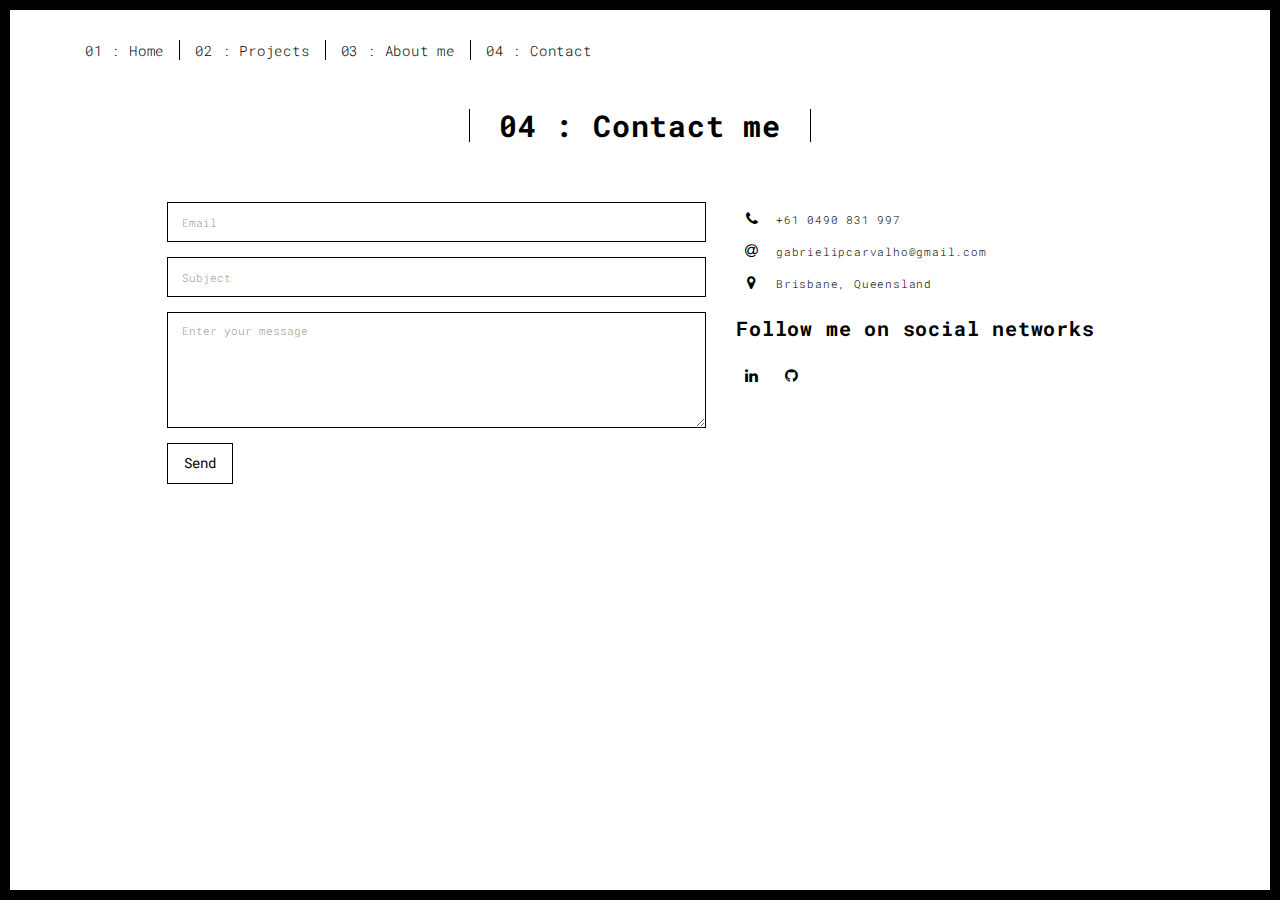
==== commit a66d2204: "Final changes applied." ====
--- a/templates/contact.html
+++ b/templates/contact.html
@@ -11,130 +11,126 @@
 
   <!-- Disable tap highlight on IE -->
   <meta name="msapplication-tap-highlight" content="no">
-  
+
   <link rel="apple-touch-icon" sizes="180x180" href="../static/assets/apple-icon-180x180.png">
   <link href="../static/assets/favicon.ico" rel="icon">
 
-  <title>Title page</title>  
+  <title>Title page</title>
 
-<link href="../static/main.3f6952e4.css" rel="stylesheet"></head>
+  <link href="../static/main.3f6952e4.css" rel="stylesheet">
+</head>
 
 <body class="">
-<div id="site-border-left"></div>
-<div id="site-border-right"></div>
-<div id="site-border-top"></div>
-<div id="site-border-bottom"></div>
- <!-- Add your content of header -->
-<header>
-  <nav class="navbar  navbar-fixed-top navbar-default">
-    <div class="container">
-        <button type="button" class="navbar-toggle collapsed" data-toggle="collapse" data-target="#navbar-collapse" aria-expanded="false">
+  <div id="site-border-left"></div>
+  <div id="site-border-right"></div>
+  <div id="site-border-top"></div>
+  <div id="site-border-bottom"></div>
+  <!-- Add your content of header -->
+  <header>
+    <nav class="navbar  navbar-fixed-top navbar-default">
+      <div class="container">
+        <button type="button" class="navbar-toggle collapsed" data-toggle="collapse" data-target="#navbar-collapse"
+          aria-expanded="false">
           <span class="sr-only">Toggle navigation</span>
           <span class="icon-bar"></span>
           <span class="icon-bar"></span>
           <span class="icon-bar"></span>
         </button>
 
-      <div class="collapse navbar-collapse" id="navbar-collapse">
-        <ul class="nav navbar-nav ">
-          <li><a href="./index.html" title="">01 : Home</a></li>
-          <li><a href="./projects.html" title="">02 : Projects</a></li>
-          <li><a href="./about.html" title="">03 : About me</a></li>
-          <li><a href="./contact.html" title="">04 : Contact</a></li>
-        </ul>
+        <div class="collapse navbar-collapse" id="navbar-collapse">
+          <ul class="nav navbar-nav ">
+            <li><a href="./index.html" title="">01 : Home</a></li>
+            <li><a href="./projects.html" title="">02 : Projects</a></li>
+            <li><a href="./about.html" title="">03 : About me</a></li>
+            <li><a href="./contact.html" title="">04 : Contact</a></li>
+          </ul>
+        </div>
+      </div>
+    </nav>
+  </header>
 
-
-      </div> 
-    </div>
-  </nav>
-</header>
-
-<div class="section-container">
+  <div class="section-container">
     <div class="container">
       <div class="row">
         <div class="col-xs-12">
           <div class="section-container-spacer text-center">
             <h1 class="h2">04 : Contact me</h1>
           </div>
-          
+
           <div class="row">
             <div class="col-md-10 col-md-offset-1">
-               <form action="submit_form" method="post" class="reveal-content">
-                  <div class="row">
-                    <div class="col-md-7">
-                      <div class="form-group">
-                        <input name="email" type="email" class="form-control" id="email" placeholder="Email">
-                      </div>
-                      <div class="form-group">
-                        <input name="subject" type="text" class="form-control" id="subject" placeholder="Subject">
-                      </div>
-                      <div class="form-group">
-                        <textarea name="message" class="form-control" rows="5" placeholder="Enter your message"></textarea>
-                      </div>
-                      <button type="submit" class="btn btn-default btn-lg">Send</button>
+              <form action="submit_form" method="post" class="reveal-content">
+                <div class="row">
+                  <div class="col-md-7">
+                    <div class="form-group">
+                      <input name="email" type="email" class="form-control" id="email" placeholder="Email">
                     </div>
-                    <div class="col-md-5 address-container">
-                      <ul class="list-unstyled">
-                        <li>
-                          <span class="fa-icon">
-                            <i class="fa fa-phone" aria-hidden="true"></i>
-                          </span>
-                          + 33 9 07 45 12 65
-                        </li>
-                        <li>
-                          <span class="fa-icon">
-                            <i class="fa fa-at" aria-hidden="true"></i>
-                          </span>
-                          e-mail@mail.io
-                        </li>
-                        <li>
-                          <span class="fa-icon">
-                            <i class="fa fa fa-map-marker" aria-hidden="true"></i>
-                          </span>
-                          42 rue Moulbert 75016 Paris
-                        </li>
-                      </ul>
-                      <h3>Follow me on social networks</h3>
-                      <a href="http://www.facebook.com" title="" class="fa-icon">
-                        <i class="fa fa-facebook"></i>
-                      </a>
-                      <a href="http://www.twitter.com" title="" class="fa-icon">
-                        <i class="fa fa-twitter"></i>
-                      </a>
-                      <a href="http://www.linkedin.com" title="" class="fa-icon">
-                        <i class="fa fa-linkedin"></i>
-                      </a>
-
+                    <div class="form-group">
+                      <input name="subject" type="text" class="form-control" id="subject" placeholder="Subject">
                     </div>
+                    <div class="form-group">
+                      <textarea name="message" class="form-control" rows="5"
+                        placeholder="Enter your message"></textarea>
+                    </div>
+                    <button type="submit" class="btn btn-default btn-lg">Send</button>
                   </div>
-                </form>
+                  <div class="col-md-5 address-container">
+                    <ul class="list-unstyled">
+                      <li>
+                        <span class="fa-icon">
+                          <i class="fa fa-phone" aria-hidden="true"></i>
+                        </span>
+                        +61 0490 831 997
+                      </li>
+                      <li>
+                        <span class="fa-icon">
+                          <i class="fa fa-at" aria-hidden="true"></i>
+                        </span>
+                        gabrielipcarvalho@gmail.com
+                      </li>
+                      <li>
+                        <span class="fa-icon">
+                          <i class="fa fa fa-map-marker" aria-hidden="true"></i>
+                        </span>
+                        Brisbane, Queensland
+                      </li>
+                    </ul>
+                    <h3>Follow me on social networks</h3>
+                    <a href="https://www.linkedin.com/in/gabriel-ipcarvalho/" title="" class="fa-icon" target="_blank">
+                      <i class="fa fa-linkedin"></i>
+                    </a>
+                    <a href="https://github.com/gabrielipcarvalho" title="" class="fa-icon" target="_blank">
+                      <i class="fa fa-github"></i>
+                    </a>
+                  </div>
+                </div>
+              </form>
             </div>
-
           </div>
-         
-       </div>
+        </div>
       </div>
     </div>
   </div>
 
-
-<footer class="footer-container text-center">
-  <div class="container">
-    <div class="row">
-      <div class="col-xs-12">
-        <p>© UNTITLED | Website created with <a href="http://www.mashup-template.com/" title="Create website with free html template">Mashup Template</a>/<a href="https://www.unsplash.com/" title="Beautiful Free Images">Unsplash</a></p>
+  <!-- <footer class="footer-container text-center">
+    <div class="container">
+      <div class="row">
+        <div class="col-xs-12">
+          <p>© UNTITLED | Website created with <a href="http://www.mashup-template.com/"
+              title="Create website with free html template">Mashup Template</a>/<a href="https://www.unsplash.com/"
+              title="Beautiful Free Images">Unsplash</a></p>
+        </div>
       </div>
     </div>
-  </div>
-</footer>
+  </footer> -->
 
-<script>
-  document.addEventListener("DOMContentLoaded", function (event) {
-     navActivePage();
-  });
-</script>
+  <script>
+    document.addEventListener("DOMContentLoaded", function (event) {
+      navActivePage();
+    });
+  </script>
 
-<!-- Google Analytics: change UA-XXXXX-X to be your site's ID 
+  <!-- Google Analytics: change UA-XXXXX-X to be your site's ID 
 
 <script>
   (function (i, s, o, g, r, a, m) {
@@ -147,6 +143,8 @@
   ga('send', 'pageview');
 </script>
 
---> <script type="text/javascript" src="../static/main.70a66962.js"></script></body>
+-->
+  <script type="text/javascript" src="../static/main.70a66962.js"></script>
+</body>
 
 </html>--- a/static/main.3f6952e4.css
+++ b/static/main.3f6952e4.css
@@ -266,5 +266,6 @@
 
 
 
+
 /*! Source: https://github.com/h5bp/html5-boilerplate/blob/master/src/css/main.css */@media print{*,:after,:before{background:transparent!important;color:#000!important;box-shadow:none!important;text-shadow:none!important}a,a:visited{text-decoration:underline}a[href]:after{content:" (" attr(href) ")"}abbr[title]:after{content:" (" attr(title) ")"}a[href^="#"]:after,a[href^="javascript:"]:after{content:""}blockquote,pre{border:1px solid #999;page-break-inside:avoid}thead{display:table-header-group}img,tr{page-break-inside:avoid}img{max-width:100%!important}h2,h3,p{orphans:3;widows:3}h2,h3{page-break-after:avoid}.navbar{display:none}.btn>.caret,.dropup>.btn>.caret{border-top-color:#000!important}.label{border:1px solid #000}.table{border-collapse:collapse!important}.table td,.table th{background-color:#fff!important}.table-bordered td,.table-bordered th{border:1px solid #ddd!important}}*,:after,:before{-webkit-box-sizing:border-box;-moz-box-sizing:border-box;box-sizing:border-box}html{font-size:10px;-webkit-tap-highlight-color:transparent}body{font-family:Roboto Mono,Helvetica,Arial,sans-serif;font-size:11px;line-height:1.78;color:#000;background-color:#fff}button,input,select,textarea{font-family:inherit;font-size:inherit;line-height:inherit}a{color:#001aff;text-decoration:none}a:focus,a:hover{color:#0012b3;text-decoration:underline}a:focus{outline:5px auto -webkit-focus-ring-color;outline-offset:-2px}figure{margin:0}img{vertical-align:middle}.img-responsive{display:block;max-width:100%;height:auto}.img-rounded{border-radius:0}.img-thumbnail{padding:4px;line-height:1.78;background-color:#fff;border:1px solid #ddd;border-radius:0;-webkit-transition:all .2s ease-in-out;-o-transition:all .2s ease-in-out;transition:all .2s ease-in-out;display:inline-block;max-width:100%;height:auto}.img-circle{border-radius:50%}hr{margin-top:19px;margin-bottom:19px;border:0;border-top:1px solid #eee}.sr-only{position:absolute;width:1px;height:1px;margin:-1px;padding:0;overflow:hidden;clip:rect(0,0,0,0);border:0}.sr-only-focusable:active,.sr-only-focusable:focus{position:static;width:auto;height:auto;margin:0;overflow:visible;clip:auto}[role=button]{cursor:pointer}.h1,.h2,.h3,.h4,.h5,.h6,h1,h2,h3,h4,h5,h6{font-family:Roboto Mono,Helvetica,Arial,sans-serif;font-weight:700;line-height:1.1;color:#000}.h1 .small,.h1 small,.h2 .small,.h2 small,.h3 .small,.h3 small,.h4 .small,.h4 small,.h5 .small,.h5 small,.h6 .small,.h6 small,h1 .small,h1 small,h2 .small,h2 small,h3 .small,h3 small,h4 .small,h4 small,h5 .small,h5 small,h6 .small,h6 small{font-weight:400;line-height:1;color:#777}.h1,.h2,.h3,h1,h2,h3{margin-top:19px;margin-bottom:9.5px}.h1 .small,.h1 small,.h2 .small,.h2 small,.h3 .small,.h3 small,h1 .small,h1 small,h2 .small,h2 small,h3 .small,h3 small{font-size:65%}.h4,.h5,.h6,h4,h5,h6{margin-top:9.5px;margin-bottom:9.5px}.h4 .small,.h4 small,.h5 .small,.h5 small,.h6 .small,.h6 small,h4 .small,h4 small,h5 .small,h5 small,h6 .small,h6 small{font-size:75%}.h1,h1{font-size:70px}.h2,h2{font-size:30px}.h3,h3{font-size:20px}.h4,.h5,h4,h5{font-size:11px}.h6,h6{font-size:10px}p{margin:0 0 9.5px}.lead{margin-bottom:19px;font-size:12px;font-weight:300;line-height:1.4}@media (min-width:768px){.lead{font-size:16.5px}}.small,small{font-size:90%}.mark,mark{background-color:#fcf8e3;padding:.2em}.text-left{text-align:left}.text-right{text-align:right}.text-center{text-align:center}.text-justify{text-align:justify}.text-nowrap{white-space:nowrap}.text-lowercase{text-transform:lowercase}.initialism,.text-uppercase{text-transform:uppercase}.text-capitalize{text-transform:capitalize}.text-muted{color:#777}.text-primary{color:#001aff}a.text-primary:focus,a.text-primary:hover{color:#0015cc}.text-success{color:#fff}a.text-success:focus,a.text-success:hover{color:#e6e6e6}.text-info{color:#31708f}a.text-info:focus,a.text-info:hover{color:#245269}.text-warning{color:#8a6d3b}a.text-warning:focus,a.text-warning:hover{color:#66512c}.text-danger{color:#fff}a.text-danger:focus,a.text-danger:hover{color:#e6e6e6}.bg-primary{color:#fff;background-color:#001aff}a.bg-primary:focus,a.bg-primary:hover{background-color:#0015cc}.bg-success,a.bg-success:focus,a.bg-success:hover{background-color:#000}.bg-info{background-color:#d9edf7}a.bg-info:focus,a.bg-info:hover{background-color:#afd9ee}.bg-warning{background-color:#fcf8e3}a.bg-warning:focus,a.bg-warning:hover{background-color:#f7ecb5}.bg-danger{background-color:red}a.bg-danger:focus,a.bg-danger:hover{background-color:#c00}.page-header{padding-bottom:8.5px;margin:38px 0 19px;border-bottom:1px solid #eee}ol,ul{margin-top:0;margin-bottom:9.5px}ol ol,ol ul,ul ol,ul ul{margin-bottom:0}.list-inline,.list-unstyled{padding-left:0;list-style:none}.list-inline{margin-left:-5px}.list-inline>li{display:inline-block;padding-left:5px;padding-right:5px}dl{margin-top:0;margin-bottom:19px}dd,dt{line-height:1.78}dt{font-weight:700}dd{margin-left:0}.dl-horizontal dd:after,.dl-horizontal dd:before{content:" ";display:table}.dl-horizontal dd:after{clear:both}@media (min-width:768px){.dl-horizontal dt{float:left;width:160px;clear:left;text-align:right;overflow:hidden;text-overflow:ellipsis;white-space:nowrap}.dl-horizontal dd{margin-left:180px}}abbr[data-original-title],abbr[title]{cursor:help;border-bottom:1px dotted #777}.initialism{font-size:90%}blockquote{padding:9.5px 19px;margin:0 0 19px;font-size:13.75px;border-left:5px solid #eee}blockquote ol:last-child,blockquote p:last-child,blockquote ul:last-child{margin-bottom:0}blockquote .small,blockquote footer,blockquote small{display:block;font-size:80%;line-height:1.78;color:#777}blockquote .small:before,blockquote footer:before,blockquote small:before{content:"\2014   \A0"}.blockquote-reverse,blockquote.pull-right{padding-right:15px;padding-left:0;border-right:5px solid #eee;border-left:0;text-align:right}.blockquote-reverse .small:before,.blockquote-reverse footer:before,.blockquote-reverse small:before,blockquote.pull-right .small:before,blockquote.pull-right footer:before,blockquote.pull-right small:before{content:""}.blockquote-reverse .small:after,.blockquote-reverse footer:after,.blockquote-reverse small:after,blockquote.pull-right .small:after,blockquote.pull-right footer:after,blockquote.pull-right small:after{content:"\A0   \2014"}address{margin-bottom:19px;font-style:normal;line-height:1.78}code,kbd,pre,samp{font-family:Menlo,Monaco,Consolas,Courier New,monospace}code{color:#c7254e;background-color:#f9f2f4}code,kbd{padding:2px 4px;font-size:90%;border-radius:0}kbd{color:#fff;background-color:#333;box-shadow:inset 0 -1px 0 rgba(0,0,0,.25)}kbd kbd{padding:0;font-size:100%;font-weight:700;box-shadow:none}pre{display:block;padding:9px;margin:0 0 9.5px;font-size:10px;line-height:1.78;word-break:break-all;word-wrap:break-word;color:#333;background-color:#f5f5f5;border:1px solid #ccc;border-radius:0}pre code{padding:0;font-size:inherit;color:inherit;white-space:pre-wrap;background-color:transparent;border-radius:0}.pre-scrollable{max-height:340px;overflow-y:scroll}.container{margin-right:auto;margin-left:auto;padding-left:15px;padding-right:15px}.container:after,.container:before{content:" ";display:table}.container:after{clear:both}@media (min-width:768px){.container{width:750px}}@media (min-width:992px){.container{width:970px}}@media (min-width:1200px){.container{width:1170px}}.container-fluid{margin-right:auto;margin-left:auto;padding-left:15px;padding-right:15px}.container-fluid:after,.container-fluid:before{content:" ";display:table}.container-fluid:after{clear:both}.row{margin-left:-15px;margin-right:-15px}.row:after,.row:before{content:" ";display:table}.row:after{clear:both}.col-lg-1,.col-lg-2,.col-lg-3,.col-lg-4,.col-lg-5,.col-lg-6,.col-lg-7,.col-lg-8,.col-lg-9,.col-lg-10,.col-lg-11,.col-lg-12,.col-md-1,.col-md-2,.col-md-3,.col-md-4,.col-md-5,.col-md-6,.col-md-7,.col-md-8,.col-md-9,.col-md-10,.col-md-11,.col-md-12,.col-sm-1,.col-sm-2,.col-sm-3,.col-sm-4,.col-sm-5,.col-sm-6,.col-sm-7,.col-sm-8,.col-sm-9,.col-sm-10,.col-sm-11,.col-sm-12,.col-xs-1,.col-xs-2,.col-xs-3,.col-xs-4,.col-xs-5,.col-xs-6,.col-xs-7,.col-xs-8,.col-xs-9,.col-xs-10,.col-xs-11,.col-xs-12{position:relative;min-height:1px;padding-left:15px;padding-right:15px}.col-xs-1,.col-xs-2,.col-xs-3,.col-xs-4,.col-xs-5,.col-xs-6,.col-xs-7,.col-xs-8,.col-xs-9,.col-xs-10,.col-xs-11,.col-xs-12{float:left}.col-xs-1{width:8.33333%}.col-xs-2{width:16.66667%}.col-xs-3{width:25%}.col-xs-4{width:33.33333%}.col-xs-5{width:41.66667%}.col-xs-6{width:50%}.col-xs-7{width:58.33333%}.col-xs-8{width:66.66667%}.col-xs-9{width:75%}.col-xs-10{width:83.33333%}.col-xs-11{width:91.66667%}.col-xs-12{width:100%}.col-xs-pull-0{right:auto}.col-xs-pull-1{right:8.33333%}.col-xs-pull-2{right:16.66667%}.col-xs-pull-3{right:25%}.col-xs-pull-4{right:33.33333%}.col-xs-pull-5{right:41.66667%}.col-xs-pull-6{right:50%}.col-xs-pull-7{right:58.33333%}.col-xs-pull-8{right:66.66667%}.col-xs-pull-9{right:75%}.col-xs-pull-10{right:83.33333%}.col-xs-pull-11{right:91.66667%}.col-xs-pull-12{right:100%}.col-xs-push-0{left:auto}.col-xs-push-1{left:8.33333%}.col-xs-push-2{left:16.66667%}.col-xs-push-3{left:25%}.col-xs-push-4{left:33.33333%}.col-xs-push-5{left:41.66667%}.col-xs-push-6{left:50%}.col-xs-push-7{left:58.33333%}.col-xs-push-8{left:66.66667%}.col-xs-push-9{left:75%}.col-xs-push-10{left:83.33333%}.col-xs-push-11{left:91.66667%}.col-xs-push-12{left:100%}.col-xs-offset-0{margin-left:0}.col-xs-offset-1{margin-left:8.33333%}.col-xs-offset-2{margin-left:16.66667%}.col-xs-offset-3{margin-left:25%}.col-xs-offset-4{margin-left:33.33333%}.col-xs-offset-5{margin-left:41.66667%}.col-xs-offset-6{margin-left:50%}.col-xs-offset-7{margin-left:58.33333%}.col-xs-offset-8{margin-left:66.66667%}.col-xs-offset-9{margin-left:75%}.col-xs-offset-10{margin-left:83.33333%}.col-xs-offset-11{margin-left:91.66667%}.col-xs-offset-12{margin-left:100%}@media (min-width:768px){.col-sm-1,.col-sm-2,.col-sm-3,.col-sm-4,.col-sm-5,.col-sm-6,.col-sm-7,.col-sm-8,.col-sm-9,.col-sm-10,.col-sm-11,.col-sm-12{float:left}.col-sm-1{width:8.33333%}.col-sm-2{width:16.66667%}.col-sm-3{width:25%}.col-sm-4{width:33.33333%}.col-sm-5{width:41.66667%}.col-sm-6{width:50%}.col-sm-7{width:58.33333%}.col-sm-8{width:66.66667%}.col-sm-9{width:75%}.col-sm-10{width:83.33333%}.col-sm-11{width:91.66667%}.col-sm-12{width:100%}.col-sm-pull-0{right:auto}.col-sm-pull-1{right:8.33333%}.col-sm-pull-2{right:16.66667%}.col-sm-pull-3{right:25%}.col-sm-pull-4{right:33.33333%}.col-sm-pull-5{right:41.66667%}.col-sm-pull-6{right:50%}.col-sm-pull-7{right:58.33333%}.col-sm-pull-8{right:66.66667%}.col-sm-pull-9{right:75%}.col-sm-pull-10{right:83.33333%}.col-sm-pull-11{right:91.66667%}.col-sm-pull-12{right:100%}.col-sm-push-0{left:auto}.col-sm-push-1{left:8.33333%}.col-sm-push-2{left:16.66667%}.col-sm-push-3{left:25%}.col-sm-push-4{left:33.33333%}.col-sm-push-5{left:41.66667%}.col-sm-push-6{left:50%}.col-sm-push-7{left:58.33333%}.col-sm-push-8{left:66.66667%}.col-sm-push-9{left:75%}.col-sm-push-10{left:83.33333%}.col-sm-push-11{left:91.66667%}.col-sm-push-12{left:100%}.col-sm-offset-0{margin-left:0}.col-sm-offset-1{margin-left:8.33333%}.col-sm-offset-2{margin-left:16.66667%}.col-sm-offset-3{margin-left:25%}.col-sm-offset-4{margin-left:33.33333%}.col-sm-offset-5{margin-left:41.66667%}.col-sm-offset-6{margin-left:50%}.col-sm-offset-7{margin-left:58.33333%}.col-sm-offset-8{margin-left:66.66667%}.col-sm-offset-9{margin-left:75%}.col-sm-offset-10{margin-left:83.33333%}.col-sm-offset-11{margin-left:91.66667%}.col-sm-offset-12{margin-left:100%}}@media (min-width:992px){.col-md-1,.col-md-2,.col-md-3,.col-md-4,.col-md-5,.col-md-6,.col-md-7,.col-md-8,.col-md-9,.col-md-10,.col-md-11,.col-md-12{float:left}.col-md-1{width:8.33333%}.col-md-2{width:16.66667%}.col-md-3{width:25%}.col-md-4{width:33.33333%}.col-md-5{width:41.66667%}.col-md-6{width:50%}.col-md-7{width:58.33333%}.col-md-8{width:66.66667%}.col-md-9{width:75%}.col-md-10{width:83.33333%}.col-md-11{width:91.66667%}.col-md-12{width:100%}.col-md-pull-0{right:auto}.col-md-pull-1{right:8.33333%}.col-md-pull-2{right:16.66667%}.col-md-pull-3{right:25%}.col-md-pull-4{right:33.33333%}.col-md-pull-5{right:41.66667%}.col-md-pull-6{right:50%}.col-md-pull-7{right:58.33333%}.col-md-pull-8{right:66.66667%}.col-md-pull-9{right:75%}.col-md-pull-10{right:83.33333%}.col-md-pull-11{right:91.66667%}.col-md-pull-12{right:100%}.col-md-push-0{left:auto}.col-md-push-1{left:8.33333%}.col-md-push-2{left:16.66667%}.col-md-push-3{left:25%}.col-md-push-4{left:33.33333%}.col-md-push-5{left:41.66667%}.col-md-push-6{left:50%}.col-md-push-7{left:58.33333%}.col-md-push-8{left:66.66667%}.col-md-push-9{left:75%}.col-md-push-10{left:83.33333%}.col-md-push-11{left:91.66667%}.col-md-push-12{left:100%}.col-md-offset-0{margin-left:0}.col-md-offset-1{margin-left:8.33333%}.col-md-offset-2{margin-left:16.66667%}.col-md-offset-3{margin-left:25%}.col-md-offset-4{margin-left:33.33333%}.col-md-offset-5{margin-left:41.66667%}.col-md-offset-6{margin-left:50%}.col-md-offset-7{margin-left:58.33333%}.col-md-offset-8{margin-left:66.66667%}.col-md-offset-9{margin-left:75%}.col-md-offset-10{margin-left:83.33333%}.col-md-offset-11{margin-left:91.66667%}.col-md-offset-12{margin-left:100%}}@media (min-width:1200px){.col-lg-1,.col-lg-2,.col-lg-3,.col-lg-4,.col-lg-5,.col-lg-6,.col-lg-7,.col-lg-8,.col-lg-9,.col-lg-10,.col-lg-11,.col-lg-12{float:left}.col-lg-1{width:8.33333%}.col-lg-2{width:16.66667%}.col-lg-3{width:25%}.col-lg-4{width:33.33333%}.col-lg-5{width:41.66667%}.col-lg-6{width:50%}.col-lg-7{width:58.33333%}.col-lg-8{width:66.66667%}.col-lg-9{width:75%}.col-lg-10{width:83.33333%}.col-lg-11{width:91.66667%}.col-lg-12{width:100%}.col-lg-pull-0{right:auto}.col-lg-pull-1{right:8.33333%}.col-lg-pull-2{right:16.66667%}.col-lg-pull-3{right:25%}.col-lg-pull-4{right:33.33333%}.col-lg-pull-5{right:41.66667%}.col-lg-pull-6{right:50%}.col-lg-pull-7{right:58.33333%}.col-lg-pull-8{right:66.66667%}.col-lg-pull-9{right:75%}.col-lg-pull-10{right:83.33333%}.col-lg-pull-11{right:91.66667%}.col-lg-pull-12{right:100%}.col-lg-push-0{left:auto}.col-lg-push-1{left:8.33333%}.col-lg-push-2{left:16.66667%}.col-lg-push-3{left:25%}.col-lg-push-4{left:33.33333%}.col-lg-push-5{left:41.66667%}.col-lg-push-6{left:50%}.col-lg-push-7{left:58.33333%}.col-lg-push-8{left:66.66667%}.col-lg-push-9{left:75%}.col-lg-push-10{left:83.33333%}.col-lg-push-11{left:91.66667%}.col-lg-push-12{left:100%}.col-lg-offset-0{margin-left:0}.col-lg-offset-1{margin-left:8.33333%}.col-lg-offset-2{margin-left:16.66667%}.col-lg-offset-3{margin-left:25%}.col-lg-offset-4{margin-left:33.33333%}.col-lg-offset-5{margin-left:41.66667%}.col-lg-offset-6{margin-left:50%}.col-lg-offset-7{margin-left:58.33333%}.col-lg-offset-8{margin-left:66.66667%}.col-lg-offset-9{margin-left:75%}.col-lg-offset-10{margin-left:83.33333%}.col-lg-offset-11{margin-left:91.66667%}.col-lg-offset-12{margin-left:100%}}table{background-color:transparent}caption{padding-top:8px;padding-bottom:8px;color:#777}caption,th{text-align:left}.table{width:100%;max-width:100%;margin-bottom:19px}.table>tbody>tr>td,.table>tbody>tr>th,.table>tfoot>tr>td,.table>tfoot>tr>th,.table>thead>tr>td,.table>thead>tr>th{padding:8px;line-height:1.78;vertical-align:top;border-top:1px solid #ddd}.table>thead>tr>th{vertical-align:bottom;border-bottom:2px solid #ddd}.table>caption+thead>tr:first-child>td,.table>caption+thead>tr:first-child>th,.table>colgroup+thead>tr:first-child>td,.table>colgroup+thead>tr:first-child>th,.table>thead:first-child>tr:first-child>td,.table>thead:first-child>tr:first-child>th{border-top:0}.table>tbody+tbody{border-top:2px solid #ddd}.table .table{background-color:#fff}.table-condensed>tbody>tr>td,.table-condensed>tbody>tr>th,.table-condensed>tfoot>tr>td,.table-condensed>tfoot>tr>th,.table-condensed>thead>tr>td,.table-condensed>thead>tr>th{padding:5px}.table-bordered,.table-bordered>tbody>tr>td,.table-bordered>tbody>tr>th,.table-bordered>tfoot>tr>td,.table-bordered>tfoot>tr>th,.table-bordered>thead>tr>td,.table-bordered>thead>tr>th{border:1px solid #ddd}.table-bordered>thead>tr>td,.table-bordered>thead>tr>th{border-bottom-width:2px}.table-striped>tbody>tr:nth-of-type(odd){background-color:#f9f9f9}.table-hover>tbody>tr:hover{background-color:#f5f5f5}table col[class*=col-]{position:static;float:none;display:table-column}table td[class*=col-],table th[class*=col-]{position:static;float:none;display:table-cell}.table>tbody>tr.active>td,.table>tbody>tr.active>th,.table>tbody>tr>td.active,.table>tbody>tr>th.active,.table>tfoot>tr.active>td,.table>tfoot>tr.active>th,.table>tfoot>tr>td.active,.table>tfoot>tr>th.active,.table>thead>tr.active>td,.table>thead>tr.active>th,.table>thead>tr>td.active,.table>thead>tr>th.active{background-color:#f5f5f5}.table-hover>tbody>tr.active:hover>td,.table-hover>tbody>tr.active:hover>th,.table-hover>tbody>tr:hover>.active,.table-hover>tbody>tr>td.active:hover,.table-hover>tbody>tr>th.active:hover{background-color:#e8e8e8}.table-hover>tbody>tr.success:hover>td,.table-hover>tbody>tr.success:hover>th,.table-hover>tbody>tr:hover>.success,.table-hover>tbody>tr>td.success:hover,.table-hover>tbody>tr>th.success:hover,.table>tbody>tr.success>td,.table>tbody>tr.success>th,.table>tbody>tr>td.success,.table>tbody>tr>th.success,.table>tfoot>tr.success>td,.table>tfoot>tr.success>th,.table>tfoot>tr>td.success,.table>tfoot>tr>th.success,.table>thead>tr.success>td,.table>thead>tr.success>th,.table>thead>tr>td.success,.table>thead>tr>th.success{background-color:#000}.table>tbody>tr.info>td,.table>tbody>tr.info>th,.table>tbody>tr>td.info,.table>tbody>tr>th.info,.table>tfoot>tr.info>td,.table>tfoot>tr.info>th,.table>tfoot>tr>td.info,.table>tfoot>tr>th.info,.table>thead>tr.info>td,.table>thead>tr.info>th,.table>thead>tr>td.info,.table>thead>tr>th.info{background-color:#d9edf7}.table-hover>tbody>tr.info:hover>td,.table-hover>tbody>tr.info:hover>th,.table-hover>tbody>tr:hover>.info,.table-hover>tbody>tr>td.info:hover,.table-hover>tbody>tr>th.info:hover{background-color:#c4e3f3}.table>tbody>tr.warning>td,.table>tbody>tr.warning>th,.table>tbody>tr>td.warning,.table>tbody>tr>th.warning,.table>tfoot>tr.warning>td,.table>tfoot>tr.warning>th,.table>tfoot>tr>td.warning,.table>tfoot>tr>th.warning,.table>thead>tr.warning>td,.table>thead>tr.warning>th,.table>thead>tr>td.warning,.table>thead>tr>th.warning{background-color:#fcf8e3}.table-hover>tbody>tr.warning:hover>td,.table-hover>tbody>tr.warning:hover>th,.table-hover>tbody>tr:hover>.warning,.table-hover>tbody>tr>td.warning:hover,.table-hover>tbody>tr>th.warning:hover{background-color:#faf2cc}.table>tbody>tr.danger>td,.table>tbody>tr.danger>th,.table>tbody>tr>td.danger,.table>tbody>tr>th.danger,.table>tfoot>tr.danger>td,.table>tfoot>tr.danger>th,.table>tfoot>tr>td.danger,.table>tfoot>tr>th.danger,.table>thead>tr.danger>td,.table>thead>tr.danger>th,.table>thead>tr>td.danger,.table>thead>tr>th.danger{background-color:red}.table-hover>tbody>tr.danger:hover>td,.table-hover>tbody>tr.danger:hover>th,.table-hover>tbody>tr:hover>.danger,.table-hover>tbody>tr>td.danger:hover,.table-hover>tbody>tr>th.danger:hover{background-color:#e60000}.table-responsive{overflow-x:auto;min-height:.01%}@media screen and (max-width:767px){.table-responsive{width:100%;margin-bottom:14.25px;overflow-y:hidden;-ms-overflow-style:-ms-autohiding-scrollbar;border:1px solid #ddd}.table-responsive>.table{margin-bottom:0}.table-responsive>.table>tbody>tr>td,.table-responsive>.table>tbody>tr>th,.table-responsive>.table>tfoot>tr>td,.table-responsive>.table>tfoot>tr>th,.table-responsive>.table>thead>tr>td,.table-responsive>.table>thead>tr>th{white-space:nowrap}.table-responsive>.table-bordered{border:0}.table-responsive>.table-bordered>tbody>tr>td:first-child,.table-responsive>.table-bordered>tbody>tr>th:first-child,.table-responsive>.table-bordered>tfoot>tr>td:first-child,.table-responsive>.table-bordered>tfoot>tr>th:first-child,.table-responsive>.table-bordered>thead>tr>td:first-child,.table-responsive>.table-bordered>thead>tr>th:first-child{border-left:0}.table-responsive>.table-bordered>tbody>tr>td:last-child,.table-responsive>.table-bordered>tbody>tr>th:last-child,.table-responsive>.table-bordered>tfoot>tr>td:last-child,.table-responsive>.table-bordered>tfoot>tr>th:last-child,.table-responsive>.table-bordered>thead>tr>td:last-child,.table-responsive>.table-bordered>thead>tr>th:last-child{border-right:0}.table-responsive>.table-bordered>tbody>tr:last-child>td,.table-responsive>.table-bordered>tbody>tr:last-child>th,.table-responsive>.table-bordered>tfoot>tr:last-child>td,.table-responsive>.table-bordered>tfoot>tr:last-child>th{border-bottom:0}}fieldset{margin:0;min-width:0}fieldset,legend{padding:0;border:0}legend{display:block;width:100%;margin-bottom:19px;font-size:16.5px;line-height:inherit;color:#333;border-bottom:1px solid #e5e5e5}label{display:inline-block;max-width:100%;margin-bottom:5px;font-weight:700}input[type=search]{-webkit-box-sizing:border-box;-moz-box-sizing:border-box;box-sizing:border-box}input[type=checkbox],input[type=radio]{margin:4px 0 0;margin-top:1px\9;line-height:normal}input[type=file]{display:block}input[type=range]{display:block;width:100%}select[multiple],select[size]{height:auto}input[type=checkbox]:focus,input[type=file]:focus,input[type=radio]:focus{outline:5px auto -webkit-focus-ring-color;outline-offset:-2px}output{padding-top:9px}.form-control,output{display:block;font-size:11px;line-height:1.78;color:#555}.form-control{width:100%;height:40px;padding:8px 14px;background-color:#fff;background-image:none;border:1px solid #000;border-radius:0;-webkit-box-shadow:inset 0 1px 1px rgba(0,0,0,.075);box-shadow:inset 0 1px 1px rgba(0,0,0,.075);-webkit-transition:border-color .15s ease-in-out,box-shadow .15s ease-in-out;-o-transition:border-color ease-in-out .15s,box-shadow ease-in-out .15s;transition:border-color .15s ease-in-out,box-shadow .15s ease-in-out}.form-control:focus{border-color:#66afe9;-webkit-box-shadow:inset 0 1px 1px rgba(0,0,0,.075),0 0 8px rgba(102,175,233,.6);box-shadow:inset 0 1px 1px rgba(0,0,0,.075),0 0 8px rgba(102,175,233,.6)}.form-control::-moz-placeholder{color:#999;opacity:1}.form-control:-ms-input-placeholder{color:#999}.form-control::-webkit-input-placeholder{color:#999}.form-control::-ms-expand{border:0;background-color:transparent}.form-control[disabled],.form-control[readonly],fieldset[disabled] .form-control{background-color:#eee;opacity:1}.form-control[disabled],fieldset[disabled] .form-control{cursor:not-allowed}textarea.form-control{height:auto}input[type=search]{-webkit-appearance:none}@media screen and (-webkit-min-device-pixel-ratio:0){input[type=date].form-control,input[type=datetime-local].form-control,input[type=month].form-control,input[type=time].form-control{line-height:40px}.input-group-sm>.input-group-btn>input[type=date].btn,.input-group-sm>.input-group-btn>input[type=datetime-local].btn,.input-group-sm>.input-group-btn>input[type=month].btn,.input-group-sm>.input-group-btn>input[type=time].btn,.input-group-sm>input[type=date].form-control,.input-group-sm>input[type=date].input-group-addon,.input-group-sm>input[type=datetime-local].form-control,.input-group-sm>input[type=datetime-local].input-group-addon,.input-group-sm>input[type=month].form-control,.input-group-sm>input[type=month].input-group-addon,.input-group-sm>input[type=time].form-control,.input-group-sm>input[type=time].input-group-addon,.input-group-sm input[type=date],.input-group-sm input[type=datetime-local],.input-group-sm input[type=month],.input-group-sm input[type=time],input[type=date].input-sm,input[type=datetime-local].input-sm,input[type=month].input-sm,input[type=time].input-sm{line-height:27px}.input-group-lg>.input-group-btn>input[type=date].btn,.input-group-lg>.input-group-btn>input[type=datetime-local].btn,.input-group-lg>.input-group-btn>input[type=month].btn,.input-group-lg>.input-group-btn>input[type=time].btn,.input-group-lg>input[type=date].form-control,.input-group-lg>input[type=date].input-group-addon,.input-group-lg>input[type=datetime-local].form-control,.input-group-lg>input[type=datetime-local].input-group-addon,.input-group-lg>input[type=month].form-control,.input-group-lg>input[type=month].input-group-addon,.input-group-lg>input[type=time].form-control,.input-group-lg>input[type=time].input-group-addon,.input-group-lg input[type=date],.input-group-lg input[type=datetime-local],.input-group-lg input[type=month],.input-group-lg input[type=time],input[type=date].input-lg,input[type=datetime-local].input-lg,input[type=month].input-lg,input[type=time].input-lg{line-height:41px}}.form-group{margin-bottom:15px}.checkbox,.radio{position:relative;display:block;margin-top:10px;margin-bottom:10px}.checkbox label,.radio label{min-height:19px;padding-left:20px;margin-bottom:0;font-weight:400;cursor:pointer}.checkbox-inline input[type=checkbox],.checkbox input[type=checkbox],.radio-inline input[type=radio],.radio input[type=radio]{position:absolute;margin-left:-20px;margin-top:4px\9}.checkbox+.checkbox,.radio+.radio{margin-top:-5px}.checkbox-inline,.radio-inline{position:relative;display:inline-block;padding-left:20px;margin-bottom:0;vertical-align:middle;font-weight:400;cursor:pointer}.checkbox-inline+.checkbox-inline,.radio-inline+.radio-inline{margin-top:0;margin-left:10px}.checkbox-inline.disabled,.checkbox.disabled label,.radio-inline.disabled,.radio.disabled label,fieldset[disabled] .checkbox-inline,fieldset[disabled] .checkbox label,fieldset[disabled] .radio-inline,fieldset[disabled] .radio label,fieldset[disabled] input[type=checkbox],fieldset[disabled] input[type=radio],input[type=checkbox].disabled,input[type=checkbox][disabled],input[type=radio].disabled,input[type=radio][disabled]{cursor:not-allowed}.form-control-static{padding-top:9px;padding-bottom:9px;margin-bottom:0;min-height:30px}.form-control-static.input-lg,.form-control-static.input-sm,.input-group-lg>.form-control-static.form-control,.input-group-lg>.form-control-static.input-group-addon,.input-group-lg>.input-group-btn>.form-control-static.btn,.input-group-sm>.form-control-static.form-control,.input-group-sm>.form-control-static.input-group-addon,.input-group-sm>.input-group-btn>.form-control-static.btn{padding-left:0;padding-right:0}.input-group-sm>.form-control,.input-group-sm>.input-group-addon,.input-group-sm>.input-group-btn>.btn,.input-sm{height:27px;padding:5px 10px;font-size:10px;line-height:1.5;border-radius:0}.input-group-sm>.input-group-btn>select.btn,.input-group-sm>select.form-control,.input-group-sm>select.input-group-addon,select.input-sm{height:27px;line-height:27px}.input-group-sm>.input-group-btn>select[multiple].btn,.input-group-sm>.input-group-btn>textarea.btn,.input-group-sm>select[multiple].form-control,.input-group-sm>select[multiple].input-group-addon,.input-group-sm>textarea.form-control,.input-group-sm>textarea.input-group-addon,select[multiple].input-sm,textarea.input-sm{height:auto}.form-group-sm .form-control{height:27px;padding:5px 10px;font-size:10px;line-height:1.5;border-radius:0}.form-group-sm select.form-control{height:27px;line-height:27px}.form-group-sm select[multiple].form-control,.form-group-sm textarea.form-control{height:auto}.form-group-sm .form-control-static{height:27px;min-height:29px;padding:6px 10px;font-size:10px;line-height:1.5}.input-group-lg>.form-control,.input-group-lg>.input-group-addon,.input-group-lg>.input-group-btn>.btn,.input-lg{height:41px;padding:10px 16px;font-size:14px;line-height:1.33333;border-radius:0}.input-group-lg>.input-group-btn>select.btn,.input-group-lg>select.form-control,.input-group-lg>select.input-group-addon,select.input-lg{height:41px;line-height:41px}.input-group-lg>.input-group-btn>select[multiple].btn,.input-group-lg>.input-group-btn>textarea.btn,.input-group-lg>select[multiple].form-control,.input-group-lg>select[multiple].input-group-addon,.input-group-lg>textarea.form-control,.input-group-lg>textarea.input-group-addon,select[multiple].input-lg,textarea.input-lg{height:auto}.form-group-lg .form-control{height:41px;padding:10px 16px;font-size:14px;line-height:1.33333;border-radius:0}.form-group-lg select.form-control{height:41px;line-height:41px}.form-group-lg select[multiple].form-control,.form-group-lg textarea.form-control{height:auto}.form-group-lg .form-control-static{height:41px;min-height:33px;padding:11px 16px;font-size:14px;line-height:1.33333}.has-feedback{position:relative}.has-feedback .form-control{padding-right:50px}.form-control-feedback{position:absolute;top:0;right:0;z-index:2;display:block;width:40px;height:40px;line-height:40px;text-align:center;pointer-events:none}.form-group-lg .form-control+.form-control-feedback,.input-group-lg+.form-control-feedback,.input-group-lg>.form-control+.form-control-feedback,.input-group-lg>.input-group-addon+.form-control-feedback,.input-group-lg>.input-group-btn>.btn+.form-control-feedback,.input-lg+.form-control-feedback{width:41px;height:41px;line-height:41px}.form-group-sm .form-control+.form-control-feedback,.input-group-sm+.form-control-feedback,.input-group-sm>.form-control+.form-control-feedback,.input-group-sm>.input-group-addon+.form-control-feedback,.input-group-sm>.input-group-btn>.btn+.form-control-feedback,.input-sm+.form-control-feedback{width:27px;height:27px;line-height:27px}.has-success .checkbox,.has-success .checkbox-inline,.has-success.checkbox-inline label,.has-success.checkbox label,.has-success .control-label,.has-success .help-block,.has-success .radio,.has-success .radio-inline,.has-success.radio-inline label,.has-success.radio label{color:#fff}.has-success .form-control{border-color:#fff;-webkit-box-shadow:inset 0 1px 1px rgba(0,0,0,.075);box-shadow:inset 0 1px 1px rgba(0,0,0,.075)}.has-success .form-control:focus{border-color:#e6e6e6;-webkit-box-shadow:inset 0 1px 1px rgba(0,0,0,.075),0 0 6px #fff;box-shadow:inset 0 1px 1px rgba(0,0,0,.075),0 0 6px #fff}.has-success .input-group-addon{color:#fff;border-color:#fff;background-color:#000}.has-success .form-control-feedback{color:#fff}.has-warning .checkbox,.has-warning .checkbox-inline,.has-warning.checkbox-inline label,.has-warning.checkbox label,.has-warning .control-label,.has-warning .help-block,.has-warning .radio,.has-warning .radio-inline,.has-warning.radio-inline label,.has-warning.radio label{color:#8a6d3b}.has-warning .form-control{border-color:#8a6d3b;-webkit-box-shadow:inset 0 1px 1px rgba(0,0,0,.075);box-shadow:inset 0 1px 1px rgba(0,0,0,.075)}.has-warning .form-control:focus{border-color:#66512c;-webkit-box-shadow:inset 0 1px 1px rgba(0,0,0,.075),0 0 6px #c0a16b;box-shadow:inset 0 1px 1px rgba(0,0,0,.075),0 0 6px #c0a16b}.has-warning .input-group-addon{color:#8a6d3b;border-color:#8a6d3b;background-color:#fcf8e3}.has-warning .form-control-feedback{color:#8a6d3b}.has-error .checkbox,.has-error .checkbox-inline,.has-error.checkbox-inline label,.has-error.checkbox label,.has-error .control-label,.has-error .help-block,.has-error .radio,.has-error .radio-inline,.has-error.radio-inline label,.has-error.radio label{color:#fff}.has-error .form-control{border-color:#fff;-webkit-box-shadow:inset 0 1px 1px rgba(0,0,0,.075);box-shadow:inset 0 1px 1px rgba(0,0,0,.075)}.has-error .form-control:focus{border-color:#e6e6e6;-webkit-box-shadow:inset 0 1px 1px rgba(0,0,0,.075),0 0 6px #fff;box-shadow:inset 0 1px 1px rgba(0,0,0,.075),0 0 6px #fff}.has-error .input-group-addon{color:#fff;border-color:#fff;background-color:red}.has-error .form-control-feedback{color:#fff}.has-feedback label~.form-control-feedback{top:24px}.has-feedback label.sr-only~.form-control-feedback{top:0}.help-block{display:block;margin-top:5px;margin-bottom:10px;color:#404040}@media (min-width:768px){.form-inline .form-group{display:inline-block;margin-bottom:0;vertical-align:middle}.form-inline .form-control{display:inline-block;width:auto;vertical-align:middle}.form-inline .form-control-static{display:inline-block}.form-inline .input-group{display:inline-table;vertical-align:middle}.form-inline .input-group .form-control,.form-inline .input-group .input-group-addon,.form-inline .input-group .input-group-btn{width:auto}.form-inline .input-group>.form-control{width:100%}.form-inline .control-label{margin-bottom:0;vertical-align:middle}.form-inline .checkbox,.form-inline .radio{display:inline-block;margin-top:0;margin-bottom:0;vertical-align:middle}.form-inline .checkbox label,.form-inline .radio label{padding-left:0}.form-inline .checkbox input[type=checkbox],.form-inline .radio input[type=radio]{position:relative;margin-left:0}.form-inline .has-feedback .form-control-feedback{top:0}}.form-horizontal .checkbox,.form-horizontal .checkbox-inline,.form-horizontal .radio,.form-horizontal .radio-inline{margin-top:0;margin-bottom:0;padding-top:9px}.form-horizontal .checkbox,.form-horizontal .radio{min-height:28px}.form-horizontal .form-group{margin-left:-15px;margin-right:-15px}.form-horizontal .form-group:after,.form-horizontal .form-group:before{content:" ";display:table}.form-horizontal .form-group:after{clear:both}@media (min-width:768px){.form-horizontal .control-label{text-align:right;margin-bottom:0;padding-top:9px}}.form-horizontal .has-feedback .form-control-feedback{right:15px}@media (min-width:768px){.form-horizontal .form-group-lg .control-label{padding-top:11px;font-size:14px}}@media (min-width:768px){.form-horizontal .form-group-sm .control-label{padding-top:6px;font-size:10px}}.btn{display:inline-block;margin-bottom:0;font-weight:400;text-align:center;vertical-align:middle;touch-action:manipulation;cursor:pointer;background-image:none;border:1px solid transparent;white-space:nowrap;padding:8px 14px;font-size:11px;line-height:1.78;border-radius:0;-webkit-user-select:none;-moz-user-select:none;-ms-user-select:none;user-select:none}.btn.active.focus,.btn.active:focus,.btn.focus,.btn:active.focus,.btn:active:focus,.btn:focus{outline:5px auto -webkit-focus-ring-color;outline-offset:-2px}.btn.focus,.btn:focus,.btn:hover{color:#000;text-decoration:none}.btn.active,.btn:active{outline:0;background-image:none;-webkit-box-shadow:inset 0 3px 5px rgba(0,0,0,.125);box-shadow:inset 0 3px 5px rgba(0,0,0,.125)}.btn.disabled,.btn[disabled],fieldset[disabled] .btn{cursor:not-allowed;opacity:.65;filter:alpha(opacity=65);-webkit-box-shadow:none;box-shadow:none}a.btn.disabled,fieldset[disabled] a.btn{pointer-events:none}.btn-default,.btn-default.active,.btn-default.active.focus,.btn-default.active:focus,.btn-default.active:hover,.btn-default.focus,.btn-default:active,.btn-default:active.focus,.btn-default:active:focus,.btn-default:active:hover,.btn-default:focus,.btn-default:hover,.open>.btn-default.dropdown-toggle,.open>.btn-default.dropdown-toggle.focus,.open>.btn-default.dropdown-toggle:focus,.open>.btn-default.dropdown-toggle:hover{color:#000;background-color:transparent;border-color:#000}.btn-default.active,.btn-default:active,.open>.btn-default.dropdown-toggle{background-image:none}.btn-default.disabled.focus,.btn-default.disabled:focus,.btn-default.disabled:hover,.btn-default[disabled].focus,.btn-default[disabled]:focus,.btn-default[disabled]:hover,fieldset[disabled] .btn-default.focus,fieldset[disabled] .btn-default:focus,fieldset[disabled] .btn-default:hover{background-color:transparent;border-color:#000}.btn-default .badge{color:transparent;background-color:#000}.btn-primary{color:#001aff;background-color:transparent;border-color:#001aff}.btn-primary.focus,.btn-primary:focus{color:#001aff;background-color:transparent;border-color:#000d80}.btn-primary.active,.btn-primary:active,.btn-primary:hover,.open>.btn-primary.dropdown-toggle{color:#001aff;background-color:transparent;border-color:#0014c2}.btn-primary.active.focus,.btn-primary.active:focus,.btn-primary.active:hover,.btn-primary:active.focus,.btn-primary:active:focus,.btn-primary:active:hover,.open>.btn-primary.dropdown-toggle.focus,.open>.btn-primary.dropdown-toggle:focus,.open>.btn-primary.dropdown-toggle:hover{color:#001aff;background-color:transparent;border-color:#000d80}.btn-primary.active,.btn-primary:active,.open>.btn-primary.dropdown-toggle{background-image:none}.btn-primary.disabled.focus,.btn-primary.disabled:focus,.btn-primary.disabled:hover,.btn-primary[disabled].focus,.btn-primary[disabled]:focus,.btn-primary[disabled]:hover,fieldset[disabled] .btn-primary.focus,fieldset[disabled] .btn-primary:focus,fieldset[disabled] .btn-primary:hover{background-color:transparent;border-color:#001aff}.btn-primary .badge{color:transparent;background-color:#001aff}.btn-success{color:#5cb85c;background-color:transparent;border-color:#5cb85c}.btn-success.focus,.btn-success:focus{color:#5cb85c;background-color:transparent;border-color:#2d672d}.btn-success.active,.btn-success:active,.btn-success:hover,.open>.btn-success.dropdown-toggle{color:#5cb85c;background-color:transparent;border-color:#419641}.btn-success.active.focus,.btn-success.active:focus,.btn-success.active:hover,.btn-success:active.focus,.btn-success:active:focus,.btn-success:active:hover,.open>.btn-success.dropdown-toggle.focus,.open>.btn-success.dropdown-toggle:focus,.open>.btn-success.dropdown-toggle:hover{color:#5cb85c;background-color:transparent;border-color:#2d672d}.btn-success.active,.btn-success:active,.open>.btn-success.dropdown-toggle{background-image:none}.btn-success.disabled.focus,.btn-success.disabled:focus,.btn-success.disabled:hover,.btn-success[disabled].focus,.btn-success[disabled]:focus,.btn-success[disabled]:hover,fieldset[disabled] .btn-success.focus,fieldset[disabled] .btn-success:focus,fieldset[disabled] .btn-success:hover{background-color:transparent;border-color:#5cb85c}.btn-success .badge{color:transparent;background-color:#5cb85c}.btn-info{border-color:#5bc0de}.btn-info,.btn-info.focus,.btn-info:focus{color:#5bc0de;background-color:transparent}.btn-info.focus,.btn-info:focus{border-color:#1f7e9a}.btn-info.active,.btn-info:active,.btn-info:hover,.open>.btn-info.dropdown-toggle{color:#5bc0de;background-color:transparent;border-color:#2aabd2}.btn-info.active.focus,.btn-info.active:focus,.btn-info.active:hover,.btn-info:active.focus,.btn-info:active:focus,.btn-info:active:hover,.open>.btn-info.dropdown-toggle.focus,.open>.btn-info.dropdown-toggle:focus,.open>.btn-info.dropdown-toggle:hover{color:#5bc0de;background-color:transparent;border-color:#1f7e9a}.btn-info.active,.btn-info:active,.open>.btn-info.dropdown-toggle{background-image:none}.btn-info.disabled.focus,.btn-info.disabled:focus,.btn-info.disabled:hover,.btn-info[disabled].focus,.btn-info[disabled]:focus,.btn-info[disabled]:hover,fieldset[disabled] .btn-info.focus,fieldset[disabled] .btn-info:focus,fieldset[disabled] .btn-info:hover{background-color:transparent;border-color:#5bc0de}.btn-info .badge{color:transparent;background-color:#5bc0de}.btn-warning{color:#f0ad4e;background-color:transparent;border-color:#f0ad4e}.btn-warning.focus,.btn-warning:focus{color:#f0ad4e;background-color:transparent;border-color:#b06d0f}.btn-warning.active,.btn-warning:active,.btn-warning:hover,.open>.btn-warning.dropdown-toggle{color:#f0ad4e;background-color:transparent;border-color:#eb9316}.btn-warning.active.focus,.btn-warning.active:focus,.btn-warning.active:hover,.btn-warning:active.focus,.btn-warning:active:focus,.btn-warning:active:hover,.open>.btn-warning.dropdown-toggle.focus,.open>.btn-warning.dropdown-toggle:focus,.open>.btn-warning.dropdown-toggle:hover{color:#f0ad4e;background-color:transparent;border-color:#b06d0f}.btn-warning.active,.btn-warning:active,.open>.btn-warning.dropdown-toggle{background-image:none}.btn-warning.disabled.focus,.btn-warning.disabled:focus,.btn-warning.disabled:hover,.btn-warning[disabled].focus,.btn-warning[disabled]:focus,.btn-warning[disabled]:hover,fieldset[disabled] .btn-warning.focus,fieldset[disabled] .btn-warning:focus,fieldset[disabled] .btn-warning:hover{background-color:transparent;border-color:#f0ad4e}.btn-warning .badge{color:transparent;background-color:#f0ad4e}.btn-danger{color:#d9534f;background-color:transparent;border-color:#d9534f}.btn-danger.focus,.btn-danger:focus{color:#d9534f;background-color:transparent;border-color:#8b211e}.btn-danger.active,.btn-danger:active,.btn-danger:hover,.open>.btn-danger.dropdown-toggle{color:#d9534f;background-color:transparent;border-color:#c12e2a}.btn-danger.active.focus,.btn-danger.active:focus,.btn-danger.active:hover,.btn-danger:active.focus,.btn-danger:active:focus,.btn-danger:active:hover,.open>.btn-danger.dropdown-toggle.focus,.open>.btn-danger.dropdown-toggle:focus,.open>.btn-danger.dropdown-toggle:hover{color:#d9534f;background-color:transparent;border-color:#8b211e}.btn-danger.active,.btn-danger:active,.open>.btn-danger.dropdown-toggle{background-image:none}.btn-danger.disabled.focus,.btn-danger.disabled:focus,.btn-danger.disabled:hover,.btn-danger[disabled].focus,.btn-danger[disabled]:focus,.btn-danger[disabled]:hover,fieldset[disabled] .btn-danger.focus,fieldset[disabled] .btn-danger:focus,fieldset[disabled] .btn-danger:hover{background-color:transparent;border-color:#d9534f}.btn-danger .badge{color:transparent;background-color:#d9534f}.btn-link{color:#001aff;font-weight:400;border-radius:0}.btn-link,.btn-link.active,.btn-link:active,.btn-link[disabled],fieldset[disabled] .btn-link{background-color:transparent;-webkit-box-shadow:none;box-shadow:none}.btn-link,.btn-link:active,.btn-link:focus,.btn-link:hover{border-color:transparent}.btn-link:focus,.btn-link:hover{color:#0012b3;text-decoration:underline;background-color:transparent}.btn-link[disabled]:focus,.btn-link[disabled]:hover,fieldset[disabled] .btn-link:focus,fieldset[disabled] .btn-link:hover{color:#777;text-decoration:none}.btn-group-lg>.btn,.btn-lg{padding:10px 16px;font-size:14px;line-height:1.33333;border-radius:0}.btn-group-sm>.btn,.btn-sm{padding:5px 10px;font-size:10px;line-height:1.5;border-radius:0}.btn-group-xs>.btn,.btn-xs{padding:1px 5px;font-size:10px;line-height:1.5;border-radius:0}.btn-block{display:block;width:100%}.btn-block+.btn-block{margin-top:5px}input[type=button].btn-block,input[type=reset].btn-block,input[type=submit].btn-block{width:100%}.fade{opacity:0;-webkit-transition:opacity .15s linear;-o-transition:opacity .15s linear;transition:opacity .15s linear}.fade.in{opacity:1}.collapse{display:none}.collapse.in{display:block}tr.collapse.in{display:table-row}tbody.collapse.in{display:table-row-group}.collapsing{position:relative;height:0;overflow:hidden;-webkit-transition-property:height,visibility;transition-property:height,visibility;-webkit-transition-duration:.35s;transition-duration:.35s;-webkit-transition-timing-function:ease;transition-timing-function:ease}.caret{display:inline-block;width:0;height:0;margin-left:2px;vertical-align:middle;border-top:4px dashed;border-top:4px solid\9;border-right:4px solid transparent;border-left:4px solid transparent}.dropdown,.dropup{position:relative}.dropdown-toggle:focus{outline:0}.dropdown-menu{position:absolute;top:100%;left:0;z-index:1000;display:none;float:left;min-width:160px;padding:5px 0;margin:2px 0 0;list-style:none;font-size:11px;text-align:left;background-color:#fff;border:1px solid #ccc;border:1px solid rgba(0,0,0,.15);border-radius:0;-webkit-box-shadow:0 6px 12px rgba(0,0,0,.175);box-shadow:0 6px 12px rgba(0,0,0,.175);background-clip:padding-box}.dropdown-menu.pull-right{right:0;left:auto}.dropdown-menu .divider{height:1px;margin:8.5px 0;overflow:hidden;background-color:#e5e5e5}.dropdown-menu>li>a{display:block;padding:3px 20px;clear:both;font-weight:400;line-height:1.78;color:#333;white-space:nowrap}.dropdown-menu>li>a:focus,.dropdown-menu>li>a:hover{text-decoration:none;color:#262626;background-color:#f5f5f5}.dropdown-menu>.active>a,.dropdown-menu>.active>a:focus,.dropdown-menu>.active>a:hover{color:#fff;text-decoration:none;outline:0;background-color:#001aff}.dropdown-menu>.disabled>a,.dropdown-menu>.disabled>a:focus,.dropdown-menu>.disabled>a:hover{color:#777}.dropdown-menu>.disabled>a:focus,.dropdown-menu>.disabled>a:hover{text-decoration:none;background-color:transparent;background-image:none;filter:progid:DXImageTransform.Microsoft.gradient(enabled = false);cursor:not-allowed}.open>.dropdown-menu{display:block}.open>a{outline:0}.dropdown-menu-right{left:auto;right:0}.dropdown-menu-left{left:0;right:auto}.dropdown-header{display:block;padding:3px 20px;font-size:10px;line-height:1.78;color:#777;white-space:nowrap}.dropdown-backdrop{position:fixed;left:0;right:0;bottom:0;top:0;z-index:990}.pull-right>.dropdown-menu{right:0;left:auto}.dropup .caret,.navbar-fixed-bottom .dropdown .caret{border-top:0;border-bottom:4px dashed;border-bottom:4px solid\9;content:""}.dropup .dropdown-menu,.navbar-fixed-bottom .dropdown .dropdown-menu{top:auto;bottom:100%;margin-bottom:2px}@media (min-width:768px){.navbar-right .dropdown-menu{right:0;left:auto}.navbar-right .dropdown-menu-left{left:0;right:auto}}.btn-group,.btn-group-vertical{position:relative;display:inline-block;vertical-align:middle}.btn-group-vertical>.btn,.btn-group>.btn{position:relative;float:left}.btn-group-vertical>.btn.active,.btn-group-vertical>.btn:active,.btn-group-vertical>.btn:focus,.btn-group-vertical>.btn:hover,.btn-group>.btn.active,.btn-group>.btn:active,.btn-group>.btn:focus,.btn-group>.btn:hover{z-index:2}.btn-group .btn+.btn,.btn-group .btn+.btn-group,.btn-group .btn-group+.btn,.btn-group .btn-group+.btn-group{margin-left:-1px}.btn-toolbar{margin-left:-5px}.btn-toolbar:after,.btn-toolbar:before{content:" ";display:table}.btn-toolbar:after{clear:both}.btn-toolbar .btn,.btn-toolbar .btn-group,.btn-toolbar .input-group{float:left}.btn-toolbar>.btn,.btn-toolbar>.btn-group,.btn-toolbar>.input-group{margin-left:5px}.btn-group>.btn:not(:first-child):not(:last-child):not(.dropdown-toggle){border-radius:0}.btn-group>.btn:first-child{margin-left:0}.btn-group>.btn:first-child:not(:last-child):not(.dropdown-toggle){border-bottom-right-radius:0;border-top-right-radius:0}.btn-group>.btn:last-child:not(:first-child),.btn-group>.dropdown-toggle:not(:first-child){border-bottom-left-radius:0;border-top-left-radius:0}.btn-group>.btn-group{float:left}.btn-group>.btn-group:not(:first-child):not(:last-child)>.btn{border-radius:0}.btn-group>.btn-group:first-child:not(:last-child)>.btn:last-child,.btn-group>.btn-group:first-child:not(:last-child)>.dropdown-toggle{border-bottom-right-radius:0;border-top-right-radius:0}.btn-group>.btn-group:last-child:not(:first-child)>.btn:first-child{border-bottom-left-radius:0;border-top-left-radius:0}.btn-group .dropdown-toggle:active,.btn-group.open .dropdown-toggle{outline:0}.btn-group>.btn+.dropdown-toggle{padding-left:8px;padding-right:8px}.btn-group-lg.btn-group>.btn+.dropdown-toggle,.btn-group>.btn-lg+.dropdown-toggle{padding-left:12px;padding-right:12px}.btn-group.open .dropdown-toggle{-webkit-box-shadow:inset 0 3px 5px rgba(0,0,0,.125);box-shadow:inset 0 3px 5px rgba(0,0,0,.125)}.btn-group.open .dropdown-toggle.btn-link{-webkit-box-shadow:none;box-shadow:none}.btn .caret{margin-left:0}.btn-group-lg>.btn .caret,.btn-lg .caret{border-width:5px 5px 0;border-bottom-width:0}.dropup .btn-group-lg>.btn .caret,.dropup .btn-lg .caret{border-width:0 5px 5px}.btn-group-vertical>.btn,.btn-group-vertical>.btn-group,.btn-group-vertical>.btn-group>.btn{display:block;float:none;width:100%;max-width:100%}.btn-group-vertical>.btn-group:after,.btn-group-vertical>.btn-group:before{content:" ";display:table}.btn-group-vertical>.btn-group:after{clear:both}.btn-group-vertical>.btn-group>.btn{float:none}.btn-group-vertical>.btn+.btn,.btn-group-vertical>.btn+.btn-group,.btn-group-vertical>.btn-group+.btn,.btn-group-vertical>.btn-group+.btn-group{margin-top:-1px;margin-left:0}.btn-group-vertical>.btn:not(:first-child):not(:last-child){border-radius:0}.btn-group-vertical>.btn:first-child:not(:last-child),.btn-group-vertical>.btn:last-child:not(:first-child){border-top-right-radius:0;border-top-left-radius:0;border-bottom-right-radius:0;border-bottom-left-radius:0}.btn-group-vertical>.btn-group:not(:first-child):not(:last-child)>.btn{border-radius:0}.btn-group-vertical>.btn-group:first-child:not(:last-child)>.btn:last-child,.btn-group-vertical>.btn-group:first-child:not(:last-child)>.dropdown-toggle{border-bottom-right-radius:0;border-bottom-left-radius:0}.btn-group-vertical>.btn-group:last-child:not(:first-child)>.btn:first-child{border-top-right-radius:0;border-top-left-radius:0}.btn-group-justified{display:table;width:100%;table-layout:fixed;border-collapse:separate}.btn-group-justified>.btn,.btn-group-justified>.btn-group{float:none;display:table-cell;width:1%}.btn-group-justified>.btn-group .btn{width:100%}.btn-group-justified>.btn-group .dropdown-menu{left:auto}[data-toggle=buttons]>.btn-group>.btn input[type=checkbox],[data-toggle=buttons]>.btn-group>.btn input[type=radio],[data-toggle=buttons]>.btn input[type=checkbox],[data-toggle=buttons]>.btn input[type=radio]{position:absolute;clip:rect(0,0,0,0);pointer-events:none}.input-group{position:relative;display:table;border-collapse:separate}.input-group[class*=col-]{float:none;padding-left:0;padding-right:0}.input-group .form-control{position:relative;z-index:2;float:left;width:100%;margin-bottom:0}.input-group .form-control:focus{z-index:3}.input-group-addon,.input-group-btn,.input-group .form-control{display:table-cell}.input-group-addon:not(:first-child):not(:last-child),.input-group-btn:not(:first-child):not(:last-child),.input-group .form-control:not(:first-child):not(:last-child){border-radius:0}.input-group-addon,.input-group-btn{width:1%;white-space:nowrap;vertical-align:middle}.input-group-addon{padding:8px 14px;font-size:11px;font-weight:400;line-height:1;color:#555;text-align:center;background-color:#eee;border:1px solid #000;border-radius:0}.input-group-addon.input-sm,.input-group-sm>.input-group-addon,.input-group-sm>.input-group-btn>.input-group-addon.btn{padding:5px 10px;font-size:10px;border-radius:0}.input-group-addon.input-lg,.input-group-lg>.input-group-addon,.input-group-lg>.input-group-btn>.input-group-addon.btn{padding:10px 16px;font-size:14px;border-radius:0}.input-group-addon input[type=checkbox],.input-group-addon input[type=radio]{margin-top:0}.input-group-addon:first-child,.input-group-btn:first-child>.btn,.input-group-btn:first-child>.btn-group>.btn,.input-group-btn:first-child>.dropdown-toggle,.input-group-btn:last-child>.btn-group:not(:last-child)>.btn,.input-group-btn:last-child>.btn:not(:last-child):not(.dropdown-toggle),.input-group .form-control:first-child{border-bottom-right-radius:0;border-top-right-radius:0}.input-group-addon:first-child{border-right:0}.input-group-addon:last-child,.input-group-btn:first-child>.btn-group:not(:first-child)>.btn,.input-group-btn:first-child>.btn:not(:first-child),.input-group-btn:last-child>.btn,.input-group-btn:last-child>.btn-group>.btn,.input-group-btn:last-child>.dropdown-toggle,.input-group .form-control:last-child{border-bottom-left-radius:0;border-top-left-radius:0}.input-group-addon:last-child{border-left:0}.input-group-btn{font-size:0;white-space:nowrap}.input-group-btn,.input-group-btn>.btn{position:relative}.input-group-btn>.btn+.btn{margin-left:-1px}.input-group-btn>.btn:active,.input-group-btn>.btn:focus,.input-group-btn>.btn:hover{z-index:2}.input-group-btn:first-child>.btn,.input-group-btn:first-child>.btn-group{margin-right:-1px}.input-group-btn:last-child>.btn,.input-group-btn:last-child>.btn-group{z-index:2;margin-left:-1px}.nav{margin-bottom:0;padding-left:0;list-style:none}.nav:after,.nav:before{content:" ";display:table}.nav:after{clear:both}.nav>li,.nav>li>a{position:relative;display:block}.nav>li>a{padding:10px 15px}.nav>li>a:focus,.nav>li>a:hover{text-decoration:none;background-color:transparent}.nav>li.disabled>a{color:#777}.nav>li.disabled>a:focus,.nav>li.disabled>a:hover{color:#777;text-decoration:none;background-color:transparent;cursor:not-allowed}.nav .open>a,.nav .open>a:focus,.nav .open>a:hover{background-color:transparent;border-color:#001aff}.nav .nav-divider{height:1px;margin:8.5px 0;overflow:hidden;background-color:#e5e5e5}.nav>li>a>img{max-width:none}.nav-tabs{border-bottom:1px solid #ddd}.nav-tabs>li{float:left;margin-bottom:-1px}.nav-tabs>li>a{margin-right:2px;line-height:1.78;border:1px solid transparent;border-radius:0 0 0 0}.nav-tabs>li>a:hover{border-color:#eee #eee #ddd}.nav-tabs>li.active>a,.nav-tabs>li.active>a:focus,.nav-tabs>li.active>a:hover{color:#555;background-color:#fff;border:1px solid #ddd;border-bottom-color:transparent;cursor:default}.nav-pills>li{float:left}.nav-pills>li>a{border-radius:0}.nav-pills>li+li{margin-left:2px}.nav-pills>li.active>a,.nav-pills>li.active>a:focus,.nav-pills>li.active>a:hover{color:#fff;background-color:#001aff}.nav-stacked>li{float:none}.nav-stacked>li+li{margin-top:2px;margin-left:0}.nav-justified,.nav-tabs.nav-justified{width:100%}.nav-justified>li,.nav-tabs.nav-justified>li{float:none}.nav-justified>li>a,.nav-tabs.nav-justified>li>a{text-align:center;margin-bottom:5px}.nav-justified>.dropdown .dropdown-menu{top:auto;left:auto}@media (min-width:768px){.nav-justified>li,.nav-tabs.nav-justified>li{display:table-cell;width:1%}.nav-justified>li>a,.nav-tabs.nav-justified>li>a{margin-bottom:0}}.nav-tabs-justified,.nav-tabs.nav-justified{border-bottom:0}.nav-tabs-justified>li>a,.nav-tabs.nav-justified>li>a{margin-right:0;border-radius:0}.nav-tabs-justified>.active>a,.nav-tabs-justified>.active>a:focus,.nav-tabs-justified>.active>a:hover,.nav-tabs.nav-justified>.active>a,.nav-tabs.nav-justified>.active>a:focus,.nav-tabs.nav-justified>.active>a:hover{border:1px solid #ddd}@media (min-width:768px){.nav-tabs-justified>li>a,.nav-tabs.nav-justified>li>a{border-bottom:1px solid #ddd;border-radius:0 0 0 0}.nav-tabs-justified>.active>a,.nav-tabs-justified>.active>a:focus,.nav-tabs-justified>.active>a:hover,.nav-tabs.nav-justified>.active>a,.nav-tabs.nav-justified>.active>a:focus,.nav-tabs.nav-justified>.active>a:hover{border-bottom-color:#fff}}.tab-content>.tab-pane{display:none}.tab-content>.active{display:block}.nav-tabs .dropdown-menu{margin-top:-1px;border-top-right-radius:0;border-top-left-radius:0}.navbar{position:relative;min-height:20px;margin-bottom:19px;border:1px solid transparent}.navbar:after,.navbar:before{content:" ";display:table}.navbar:after{clear:both}@media (min-width:768px){.navbar{border-radius:0}}.navbar-header:after,.navbar-header:before{content:" ";display:table}.navbar-header:after{clear:both}@media (min-width:768px){.navbar-header{float:left}}.navbar-collapse{overflow-x:visible;padding-right:15px;padding-left:15px;border-top:1px solid transparent;box-shadow:inset 0 1px 0 hsla(0,0%,100%,.1);-webkit-overflow-scrolling:touch}.navbar-collapse:after,.navbar-collapse:before{content:" ";display:table}.navbar-collapse:after{clear:both}.navbar-collapse.in{overflow-y:auto}@media (min-width:768px){.navbar-collapse{width:auto;border-top:0;box-shadow:none}.navbar-collapse.collapse{display:block!important;height:auto!important;padding-bottom:0;overflow:visible!important}.navbar-collapse.in{overflow-y:visible}.navbar-fixed-bottom .navbar-collapse,.navbar-fixed-top .navbar-collapse,.navbar-static-top .navbar-collapse{padding-left:0;padding-right:0}}.navbar-fixed-bottom .navbar-collapse,.navbar-fixed-top .navbar-collapse{max-height:340px}@media (max-device-width:480px) and (orientation:landscape){.navbar-fixed-bottom .navbar-collapse,.navbar-fixed-top .navbar-collapse{max-height:200px}}.container-fluid>.navbar-collapse,.container-fluid>.navbar-header,.container>.navbar-collapse,.container>.navbar-header{margin-right:-15px;margin-left:-15px}@media (min-width:768px){.container-fluid>.navbar-collapse,.container-fluid>.navbar-header,.container>.navbar-collapse,.container>.navbar-header{margin-right:0;margin-left:0}}.navbar-static-top{z-index:1000;border-width:0 0 1px}@media (min-width:768px){.navbar-static-top{border-radius:0}}.navbar-fixed-bottom,.navbar-fixed-top{position:fixed;right:0;left:0;z-index:1030}@media (min-width:768px){.navbar-fixed-bottom,.navbar-fixed-top{border-radius:0}}.navbar-fixed-top{top:0;border-width:0 0 1px}.navbar-fixed-bottom{bottom:0;margin-bottom:0;border-width:1px 0 0}.navbar-brand{float:left;padding:.5px 15px;font-size:14px;line-height:19px;height:20px}.navbar-brand:focus,.navbar-brand:hover{text-decoration:none}.navbar-brand>img{display:block}@media (min-width:768px){.navbar>.container-fluid .navbar-brand,.navbar>.container .navbar-brand{margin-left:-15px}}.navbar-toggle{position:relative;float:right;margin-right:15px;padding:9px 10px;margin-top:-7px;margin-bottom:-7px;background-color:transparent;background-image:none;border:1px solid transparent;border-radius:0}.navbar-toggle:focus{outline:0}.navbar-toggle .icon-bar{display:block;width:22px;height:2px;border-radius:1px}.navbar-toggle .icon-bar+.icon-bar{margin-top:4px}@media (min-width:768px){.navbar-toggle{display:none}}.navbar-nav{margin:.25px -15px}.navbar-nav>li>a{padding-top:10px;padding-bottom:10px;line-height:19px}@media (max-width:767px){.navbar-nav .open .dropdown-menu{position:static;float:none;width:auto;margin-top:0;background-color:transparent;border:0;box-shadow:none}.navbar-nav .open .dropdown-menu .dropdown-header,.navbar-nav .open .dropdown-menu>li>a{padding:5px 15px 5px 25px}.navbar-nav .open .dropdown-menu>li>a{line-height:19px}.navbar-nav .open .dropdown-menu>li>a:focus,.navbar-nav .open .dropdown-menu>li>a:hover{background-image:none}}@media (min-width:768px){.navbar-nav{float:left;margin:0}.navbar-nav>li{float:left}.navbar-nav>li>a{padding-top:.5px;padding-bottom:.5px}}.navbar-form{margin:-10px -15px;padding:10px 15px;border-top:1px solid transparent;border-bottom:1px solid transparent;-webkit-box-shadow:inset 0 1px 0 hsla(0,0%,100%,.1),0 1px 0 hsla(0,0%,100%,.1);box-shadow:inset 0 1px 0 hsla(0,0%,100%,.1),0 1px 0 hsla(0,0%,100%,.1)}@media (min-width:768px){.navbar-form .form-group{display:inline-block;margin-bottom:0;vertical-align:middle}.navbar-form .form-control{display:inline-block;width:auto;vertical-align:middle}.navbar-form .form-control-static{display:inline-block}.navbar-form .input-group{display:inline-table;vertical-align:middle}.navbar-form .input-group .form-control,.navbar-form .input-group .input-group-addon,.navbar-form .input-group .input-group-btn{width:auto}.navbar-form .input-group>.form-control{width:100%}.navbar-form .control-label{margin-bottom:0;vertical-align:middle}.navbar-form .checkbox,.navbar-form .radio{display:inline-block;margin-top:0;margin-bottom:0;vertical-align:middle}.navbar-form .checkbox label,.navbar-form .radio label{padding-left:0}.navbar-form .checkbox input[type=checkbox],.navbar-form .radio input[type=radio]{position:relative;margin-left:0}.navbar-form .has-feedback .form-control-feedback{top:0}}@media (max-width:767px){.navbar-form .form-group{margin-bottom:5px}.navbar-form .form-group:last-child{margin-bottom:0}}@media (min-width:768px){.navbar-form{width:auto;border:0;margin-left:0;margin-right:0;padding-top:0;padding-bottom:0;-webkit-box-shadow:none;box-shadow:none}}.navbar-nav>li>.dropdown-menu{margin-top:0;border-top-right-radius:0;border-top-left-radius:0}.navbar-fixed-bottom .navbar-nav>li>.dropdown-menu{margin-bottom:0;border-top-right-radius:0;border-top-left-radius:0;border-bottom-right-radius:0;border-bottom-left-radius:0}.navbar-btn{margin-top:-10px;margin-bottom:-10px}.btn-group-sm>.navbar-btn.btn,.navbar-btn.btn-sm{margin-top:-3.5px;margin-bottom:-3.5px}.btn-group-xs>.navbar-btn.btn,.navbar-btn.btn-xs{margin-top:-1px;margin-bottom:-1px}.navbar-text{margin-top:.5px;margin-bottom:.5px}@media (min-width:768px){.navbar-text{float:left;margin-left:15px;margin-right:15px}}@media (min-width:768px){.navbar-left{float:left!important}.navbar-right{float:right!important;margin-right:-15px}.navbar-right~.navbar-right{margin-right:0}}.navbar-default{background-color:#fff;border-color:transparent}.navbar-default .navbar-brand{color:#000}.navbar-default .navbar-brand:focus,.navbar-default .navbar-brand:hover{color:#000;background-color:transparent}.navbar-default .navbar-text{color:#777}.navbar-default .navbar-nav>li>a{color:#000}.navbar-default .navbar-nav>li>a:focus,.navbar-default .navbar-nav>li>a:hover{color:#333;background-color:transparent}.navbar-default .navbar-nav>.active>a,.navbar-default .navbar-nav>.active>a:focus,.navbar-default .navbar-nav>.active>a:hover{color:#555;background-color:transparent}.navbar-default .navbar-nav>.disabled>a,.navbar-default .navbar-nav>.disabled>a:focus,.navbar-default .navbar-nav>.disabled>a:hover{color:#ccc;background-color:transparent}.navbar-default .navbar-toggle{border-color:#ddd}.navbar-default .navbar-toggle:focus,.navbar-default .navbar-toggle:hover{background-color:#ddd}.navbar-default .navbar-toggle .icon-bar{background-color:#888}.navbar-default .navbar-collapse,.navbar-default .navbar-form{border-color:transparent}.navbar-default .navbar-nav>.open>a,.navbar-default .navbar-nav>.open>a:focus,.navbar-default .navbar-nav>.open>a:hover{background-color:transparent;color:#555}@media (max-width:767px){.navbar-default .navbar-nav .open .dropdown-menu>li>a{color:#000}.navbar-default .navbar-nav .open .dropdown-menu>li>a:focus,.navbar-default .navbar-nav .open .dropdown-menu>li>a:hover{color:#333;background-color:transparent}.navbar-default .navbar-nav .open .dropdown-menu>.active>a,.navbar-default .navbar-nav .open .dropdown-menu>.active>a:focus,.navbar-default .navbar-nav .open .dropdown-menu>.active>a:hover{color:#555;background-color:transparent}.navbar-default .navbar-nav .open .dropdown-menu>.disabled>a,.navbar-default .navbar-nav .open .dropdown-menu>.disabled>a:focus,.navbar-default .navbar-nav .open .dropdown-menu>.disabled>a:hover{color:#ccc;background-color:transparent}}.navbar-default .navbar-link{color:#000}.navbar-default .navbar-link:hover{color:#333}.navbar-default .btn-link{color:#000}.navbar-default .btn-link:focus,.navbar-default .btn-link:hover{color:#333}.navbar-default .btn-link[disabled]:focus,.navbar-default .btn-link[disabled]:hover,fieldset[disabled] .navbar-default .btn-link:focus,fieldset[disabled] .navbar-default .btn-link:hover{color:#ccc}.navbar-inverse{background-color:transparent;border-color:transparent}.navbar-inverse .navbar-brand{color:#9d9d9d}.navbar-inverse .navbar-brand:focus,.navbar-inverse .navbar-brand:hover{color:#fff;background-color:transparent}.navbar-inverse .navbar-nav>li>a,.navbar-inverse .navbar-text{color:#9d9d9d}.navbar-inverse .navbar-nav>.active>a,.navbar-inverse .navbar-nav>.active>a:focus,.navbar-inverse .navbar-nav>.active>a:hover,.navbar-inverse .navbar-nav>li>a:focus,.navbar-inverse .navbar-nav>li>a:hover{color:#fff;background-color:transparent}.navbar-inverse .navbar-nav>.disabled>a,.navbar-inverse .navbar-nav>.disabled>a:focus,.navbar-inverse .navbar-nav>.disabled>a:hover{color:#444;background-color:transparent}.navbar-inverse .navbar-toggle{border-color:#333}.navbar-inverse .navbar-toggle:focus,.navbar-inverse .navbar-toggle:hover{background-color:#333}.navbar-inverse .navbar-toggle .icon-bar{background-color:#fff}.navbar-inverse .navbar-collapse,.navbar-inverse .navbar-form{border-color:transparent}.navbar-inverse .navbar-nav>.open>a,.navbar-inverse .navbar-nav>.open>a:focus,.navbar-inverse .navbar-nav>.open>a:hover{background-color:transparent;color:#fff}@media (max-width:767px){.navbar-inverse .navbar-nav .open .dropdown-menu>.dropdown-header{border-color:transparent}.navbar-inverse .navbar-nav .open .dropdown-menu .divider{background-color:transparent}.navbar-inverse .navbar-nav .open .dropdown-menu>li>a{color:#9d9d9d}.navbar-inverse .navbar-nav .open .dropdown-menu>.active>a,.navbar-inverse .navbar-nav .open .dropdown-menu>.active>a:focus,.navbar-inverse .navbar-nav .open .dropdown-menu>.active>a:hover,.navbar-inverse .navbar-nav .open .dropdown-menu>li>a:focus,.navbar-inverse .navbar-nav .open .dropdown-menu>li>a:hover{color:#fff;background-color:transparent}.navbar-inverse .navbar-nav .open .dropdown-menu>.disabled>a,.navbar-inverse .navbar-nav .open .dropdown-menu>.disabled>a:focus,.navbar-inverse .navbar-nav .open .dropdown-menu>.disabled>a:hover{color:#444;background-color:transparent}}.navbar-inverse .navbar-link{color:#9d9d9d}.navbar-inverse .navbar-link:hover{color:#fff}.navbar-inverse .btn-link{color:#9d9d9d}.navbar-inverse .btn-link:focus,.navbar-inverse .btn-link:hover{color:#fff}.navbar-inverse .btn-link[disabled]:focus,.navbar-inverse .btn-link[disabled]:hover,fieldset[disabled] .navbar-inverse .btn-link:focus,fieldset[disabled] .navbar-inverse .btn-link:hover{color:#444}.label{display:inline;padding:.2em .6em .3em;font-size:75%;font-weight:700;line-height:1;color:#fff;text-align:center;white-space:nowrap;vertical-align:baseline;border-radius:.25em}.label:empty{display:none}.btn .label{position:relative;top:-1px}a.label:focus,a.label:hover{color:#fff;text-decoration:none;cursor:pointer}.label-default{background-color:#777}.label-default[href]:focus,.label-default[href]:hover{background-color:#5e5e5e}.label-primary{background-color:#001aff}.label-primary[href]:focus,.label-primary[href]:hover{background-color:#0015cc}.label-success{background-color:#5cb85c}.label-success[href]:focus,.label-success[href]:hover{background-color:#449d44}.label-info{background-color:#5bc0de}.label-info[href]:focus,.label-info[href]:hover{background-color:#31b0d5}.label-warning{background-color:#f0ad4e}.label-warning[href]:focus,.label-warning[href]:hover{background-color:#ec971f}.label-danger{background-color:#d9534f}.label-danger[href]:focus,.label-danger[href]:hover{background-color:#c9302c}.badge{display:inline-block;min-width:10px;padding:3px 7px;font-size:10px;font-weight:700;color:#fff;line-height:1;vertical-align:middle;white-space:nowrap;text-align:center;background-color:#777;border-radius:10px}.badge:empty{display:none}.btn .badge{position:relative;top:-1px}.btn-group-xs>.btn .badge,.btn-xs .badge{top:0;padding:1px 5px}.list-group-item.active>.badge,.nav-pills>.active>a>.badge{color:#001aff;background-color:#fff}.list-group-item>.badge{float:right}.list-group-item>.badge+.badge{margin-right:5px}.nav-pills>li>a>.badge{margin-left:3px}a.badge:focus,a.badge:hover{color:#fff;text-decoration:none;cursor:pointer}.alert{padding:15px;margin-bottom:19px;border:1px solid transparent;border-radius:0}.alert h4{margin-top:0;color:inherit}.alert .alert-link{font-weight:700}.alert>p,.alert>ul{margin-bottom:0}.alert>p+p{margin-top:5px}.alert-dismissable,.alert-dismissible{padding-right:35px}.alert-dismissable .close,.alert-dismissible .close{position:relative;top:-2px;right:-21px;color:inherit}.alert-success{background-color:#000;border-color:#000;color:#fff}.alert-success hr{border-top-color:#000}.alert-success .alert-link{color:#e6e6e6}.alert-info{background-color:#d9edf7;border-color:#bce8f1;color:#31708f}.alert-info hr{border-top-color:#a6e1ec}.alert-info .alert-link{color:#245269}.alert-warning{background-color:#fcf8e3;border-color:#faebcc;color:#8a6d3b}.alert-warning hr{border-top-color:#f7e1b5}.alert-warning .alert-link{color:#66512c}.alert-danger{background-color:red;border-color:red;color:#fff}.alert-danger hr{border-top-color:#e60000}.alert-danger .alert-link{color:#e6e6e6}.embed-responsive{position:relative;display:block;height:0;padding:0;overflow:hidden}.embed-responsive .embed-responsive-item,.embed-responsive embed,.embed-responsive iframe,.embed-responsive object,.embed-responsive video{position:absolute;top:0;left:0;bottom:0;height:100%;width:100%;border:0}.embed-responsive-16by9{padding-bottom:56.25%}.embed-responsive-4by3{padding-bottom:75%}.close{float:right;font-size:16.5px;font-weight:700;line-height:1;color:#000;text-shadow:0 1px 0 #fff;opacity:.2;filter:alpha(opacity=20)}.close:focus,.close:hover{color:#000;text-decoration:none;cursor:pointer;opacity:.5;filter:alpha(opacity=50)}button.close{padding:0;cursor:pointer;background:transparent;border:0;-webkit-appearance:none}.carousel,.carousel-inner{position:relative}.carousel-inner{overflow:hidden;width:100%}.carousel-inner>.item{display:none;position:relative;-webkit-transition:left .6s ease-in-out;-o-transition:.6s ease-in-out left;transition:left .6s ease-in-out}.carousel-inner>.item>a>img,.carousel-inner>.item>img{display:block;max-width:100%;height:auto;line-height:1}@media (-webkit-transform-3d),(transform-3d){.carousel-inner>.item{-webkit-transition:-webkit-transform .6s ease-in-out;-moz-transition:-moz-transform .6s ease-in-out;-o-transition:-o-transform .6s ease-in-out;transition:transform .6s ease-in-out;-webkit-backface-visibility:hidden;-moz-backface-visibility:hidden;backface-visibility:hidden;-webkit-perspective:1000px;-moz-perspective:1000px;perspective:1000px}.carousel-inner>.item.active.right,.carousel-inner>.item.next{-webkit-transform:translate3d(100%,0,0);transform:translate3d(100%,0,0);left:0}.carousel-inner>.item.active.left,.carousel-inner>.item.prev{-webkit-transform:translate3d(-100%,0,0);transform:translate3d(-100%,0,0);left:0}.carousel-inner>.item.active,.carousel-inner>.item.next.left,.carousel-inner>.item.prev.right{-webkit-transform:translateZ(0);transform:translateZ(0);left:0}}.carousel-inner>.active,.carousel-inner>.next,.carousel-inner>.prev{display:block}.carousel-inner>.active{left:0}.carousel-inner>.next,.carousel-inner>.prev{position:absolute;top:0;width:100%}.carousel-inner>.next{left:100%}.carousel-inner>.prev{left:-100%}.carousel-inner>.next.left,.carousel-inner>.prev.right{left:0}.carousel-inner>.active.left{left:-100%}.carousel-inner>.active.right{left:100%}.carousel-control{position:absolute;top:0;left:0;bottom:0;width:15%;opacity:.5;filter:alpha(opacity=50);font-size:20px;text-align:center;text-shadow:0 1px 2px rgba(0,0,0,.6);background-color:transparent}.carousel-control.left{background-image:-webkit-linear-gradient(left,rgba(0,0,0,.5),rgba(0,0,0,.0001));background-image:-o-linear-gradient(left,rgba(0,0,0,.5) 0,rgba(0,0,0,.0001) 100%);background-image:linear-gradient(90deg,rgba(0,0,0,.5) 0,rgba(0,0,0,.0001));background-repeat:repeat-x;filter:progid:DXImageTransform.Microsoft.gradient(startColorstr="#80000000",endColorstr="#00000000",GradientType=1)}.carousel-control.right{left:auto;right:0;background-image:-webkit-linear-gradient(left,rgba(0,0,0,.0001),rgba(0,0,0,.5));background-image:-o-linear-gradient(left,rgba(0,0,0,.0001) 0,rgba(0,0,0,.5) 100%);background-image:linear-gradient(90deg,rgba(0,0,0,.0001) 0,rgba(0,0,0,.5));background-repeat:repeat-x;filter:progid:DXImageTransform.Microsoft.gradient(startColorstr="#00000000",endColorstr="#80000000",GradientType=1)}.carousel-control:focus,.carousel-control:hover{outline:0;color:#fff;text-decoration:none;opacity:.9;filter:alpha(opacity=90)}.carousel-control .glyphicon-chevron-left,.carousel-control .glyphicon-chevron-right,.carousel-control .icon-next,.carousel-control .icon-prev{position:absolute;top:50%;margin-top:-10px;z-index:5;display:inline-block}.carousel-control .glyphicon-chevron-left,.carousel-control .icon-prev{left:50%;margin-left:-10px}.carousel-control .glyphicon-chevron-right,.carousel-control .icon-next{right:50%;margin-right:-10px}.carousel-control .icon-next,.carousel-control .icon-prev{width:20px;height:20px;line-height:1;font-family:serif}.carousel-control .icon-prev:before{content:"\2039"}.carousel-control .icon-next:before{content:"\203A"}.carousel-indicators{position:absolute;bottom:10px;left:50%;z-index:15;width:60%;margin-left:-30%;padding-left:0;list-style:none;text-align:center}.carousel-indicators li{display:inline-block;width:10px;height:10px;margin:1px;text-indent:-999px;border:1px solid #fff;border-radius:10px;cursor:pointer;background-color:#000\9;background-color:transparent}.carousel-indicators .active{margin:0;width:12px;height:12px;background-color:#fff}.carousel-caption{position:absolute;left:15%;right:15%;bottom:20px;z-index:10;padding-top:20px;padding-bottom:20px;color:#fff;text-align:center;text-shadow:0 1px 2px rgba(0,0,0,.6)}.carousel-caption .btn{text-shadow:none}@media screen and (min-width:768px){.carousel-control .glyphicon-chevron-left,.carousel-control .glyphicon-chevron-right,.carousel-control .icon-next,.carousel-control .icon-prev{width:30px;height:30px;margin-top:-10px;font-size:30px}.carousel-control .glyphicon-chevron-left,.carousel-control .icon-prev{margin-left:-10px}.carousel-control .glyphicon-chevron-right,.carousel-control .icon-next{margin-right:-10px}.carousel-caption{left:20%;right:20%;padding-bottom:30px}.carousel-indicators{bottom:20px}}.clearfix:after,.clearfix:before{content:" ";display:table}.clearfix:after{clear:both}.center-block{display:block;margin-left:auto;margin-right:auto}.pull-right{float:right!important}.pull-left{float:left!important}.hide{display:none!important}.show{display:block!important}.invisible{visibility:hidden}.text-hide{font:0/0 a;color:transparent;text-shadow:none;background-color:transparent;border:0}.hidden{display:none!important}.affix{position:fixed}@-ms-viewport{width:device-width}.visible-lg,.visible-lg-block,.visible-lg-inline,.visible-lg-inline-block,.visible-md,.visible-md-block,.visible-md-inline,.visible-md-inline-block,.visible-sm,.visible-sm-block,.visible-sm-inline,.visible-sm-inline-block,.visible-xs,.visible-xs-block,.visible-xs-inline,.visible-xs-inline-block{display:none!important}@media (max-width:767px){.visible-xs{display:block!important}table.visible-xs{display:table!important}tr.visible-xs{display:table-row!important}td.visible-xs,th.visible-xs{display:table-cell!important}}@media (max-width:767px){.visible-xs-block{display:block!important}}@media (max-width:767px){.visible-xs-inline{display:inline!important}}@media (max-width:767px){.visible-xs-inline-block{display:inline-block!important}}@media (min-width:768px) and (max-width:991px){.visible-sm{display:block!important}table.visible-sm{display:table!important}tr.visible-sm{display:table-row!important}td.visible-sm,th.visible-sm{display:table-cell!important}}@media (min-width:768px) and (max-width:991px){.visible-sm-block{display:block!important}}@media (min-width:768px) and (max-width:991px){.visible-sm-inline{display:inline!important}}@media (min-width:768px) and (max-width:991px){.visible-sm-inline-block{display:inline-block!important}}@media (min-width:992px) and (max-width:1199px){.visible-md{display:block!important}table.visible-md{display:table!important}tr.visible-md{display:table-row!important}td.visible-md,th.visible-md{display:table-cell!important}}@media (min-width:992px) and (max-width:1199px){.visible-md-block{display:block!important}}@media (min-width:992px) and (max-width:1199px){.visible-md-inline{display:inline!important}}@media (min-width:992px) and (max-width:1199px){.visible-md-inline-block{display:inline-block!important}}@media (min-width:1200px){.visible-lg{display:block!important}table.visible-lg{display:table!important}tr.visible-lg{display:table-row!important}td.visible-lg,th.visible-lg{display:table-cell!important}}@media (min-width:1200px){.visible-lg-block{display:block!important}}@media (min-width:1200px){.visible-lg-inline{display:inline!important}}@media (min-width:1200px){.visible-lg-inline-block{display:inline-block!important}}@media (max-width:767px){.hidden-xs{display:none!important}}@media (min-width:768px) and (max-width:991px){.hidden-sm{display:none!important}}@media (min-width:992px) and (max-width:1199px){.hidden-md{display:none!important}}@media (min-width:1200px){.hidden-lg{display:none!important}}.visible-print{display:none!important}@media print{.visible-print{display:block!important}table.visible-print{display:table!important}tr.visible-print{display:table-row!important}td.visible-print,th.visible-print{display:table-cell!important}}.visible-print-block{display:none!important}@media print{.visible-print-block{display:block!important}}.visible-print-inline{display:none!important}@media print{.visible-print-inline{display:inline!important}}.visible-print-inline-block{display:none!important}@media print{.visible-print-inline-block{display:inline-block!important}}@media print{.hidden-print{display:none!important}}#site-border-bottom,#site-border-left,#site-border-right,#site-border-top{background:#000;position:fixed;z-index:1}#site-border-left,#site-border-right{top:0;bottom:0;width:10px}#site-border-left{left:0}#site-border-right{right:0}#site-border-bottom,#site-border-top{left:0;right:0;height:10px}#site-border-top{top:0}#site-border-bottom{bottom:0}body{padding:10px;min-height:100vh}body.minimal{border:none;padding:0}.hero-full-container{height:100vh}.hero-full-container h1{font-family:Roboto,Helvetica,Arial,sans-serif;font-weight:900}.hero-full-container .hero-full-wrapper{display:table;width:100%;height:100vh;min-height:100vh}.hero-full-container .hero-full-wrapper .text-content{vertical-align:middle;display:table-cell}.white-text-container h1,.white-text-container h2,.white-text-container h3,.white-text-container h4,.white-text-container h5,.white-text-container p{text-shadow:0 1px 3px #000;color:#fff}.white-text-container a{color:#fff}.section-container-spacer{margin-bottom:30px}@media (min-width:1200px){.section-container-spacer{margin-bottom:40px}}.section-container{padding:60px 0}@media (min-width:1200px){.section-container{padding:80px 0}}.section-container.only-container{min-height:84vh}@media (max-width:768px){.section-container:first-of-type{padding-top:30px}}.background-image-container{background-size:cover;background-repeat:no-repeat;background-position:top}.btn{-webkit-transition:all .2s linear;-o-transition:all .2s linear;transition:all .2s linear}.btn-default:focus,.btn-default:hover{color:#fff;background-color:#000;border-color:#000}.btn-primary:focus,.btn-primary:hover{color:#fff;border-color:#001aff;background-color:#001aff}.btn-info:focus,.btn-info:hover{color:#fff;border-color:#5bc0de;background-color:#5bc0de}.btn-success:focus,.btn-success:hover{color:#fff;border-color:#5cb85c;background-color:#5cb85c}.btn-danger:focus,.btn-danger:hover{color:#fff;border-color:#d9534f;background-color:#d9534f}.btn-warning:focus,.btn-warning:hover{color:#fff;border-color:#f0ad4e;background-color:#f0ad4e}body,p{font-weight:300;letter-spacing:.8px;line-height:25px}p{margin:0 0 15px}.h2,h2{position:relative;display:inline-block}.h2:after,.h2:before,h2:after,h2:before{content:"";position:absolute;height:100%;background-color:#000;width:1px}.h2:before,h2:before{left:0}.h2:after,h2:after{right:0}@media (min-width:992px){.h2,h2{padding:0 30px}}@media (max-width:992px){.h2:after,.h2:before,h2:after,h2:before{display:none}}.h1,.h2,.h3,h1,h2,h3{margin-bottom:20px}blockquote{font-family:Roboto Mono,Helvetica,Arial,sans-serif;border:none;padding-left:0;padding-right:0;font-size:2.81em}blockquote,blockquote p{font-weight:700;line-height:40px}blockquote .small,blockquote small{color:#000;font-weight:400;font-size:50%}.fa-icon{color:#000;width:32px;height:32px;display:inline-block;line-height:32px;font-size:15px;text-align:center}.form-control{box-shadow:none}.form-control:focus{border-color:#000;outline:0;box-shadow:none}label{font-weight:400}textarea{max-width:100%}@media (max-width:992px){.address-container{margin-top:20px}}.card-container{background-color:#fff;padding:2rem 5rem;position:relative;width:80%;margin:-10em auto 20px}@media (max-width:992px){.card-container{padding:2rem;margin-top:-5em}}@media (max-width:992px){.card-container.card-container-lg{width:95%;padding:2rem 3em;margin-top:-10em}}.black-image-project-hover{display:block}.black-image-project-hover img{-webkit-filter:contrast(200%) grayscale(100%);filter:contrast(200%) grayscale(100%);-webkit-transition:all .1s linear;-o-transition:all .1s linear;transition:all .1s linear}.black-image-project-hover img:hover{filter:none}@media (max-width:992px){.black-image-project-hover img{filter:none}}@media (max-width:768px){.projects-carousel .carousel-control{display:none}.projects-carousel .carousel-inner>.item{display:block}}.carousel-control{top:50%;bottom:auto;width:50px;height:50px;margin-top:-25px;border:1px solid #000;background-color:#000;font-size:30px;color:#fff;line-height:44px;text-shadow:none;opacity:1}.carousel-control:hover{color:#fff;background-color:#000;opacity:.8}.carousel-control.left,.carousel-control.right{background-image:none}.carousel-control.right{right:-25px}.carousel-control.left{left:-25px}@media (max-width:992px){.carousel-control.right{right:-12px}.carousel-control.left{left:-12px}}.navbar{border:none;min-height:inherit}@media (min-width:768px){.navbar{margin:10px}}.navbar-default .navbar-collapse,.navbar-inverse .navbar-collapse{margin:10px -5px;box-shadow:none}.navbar-default .navbar-collapse .navbar-nav,.navbar-inverse .navbar-collapse .navbar-nav{padding:20px}@media (min-width:768px){.navbar-default .navbar-collapse,.navbar-inverse .navbar-collapse{margin:0;padding:30px 0}.navbar-default .navbar-collapse .navbar-nav,.navbar-inverse .navbar-collapse .navbar-nav{padding:0}}.navbar-default .navbar-toggle,.navbar-inverse .navbar-toggle{padding:20px;margin:0;border:none;position:absolute;right:10px;top:10px;z-index:10;background-color:#fff}.navbar-default .navbar-toggle:focus,.navbar-default .navbar-toggle:hover,.navbar-inverse .navbar-toggle:focus,.navbar-inverse .navbar-toggle:hover{background-color:#fff}@media (min-width:768px){.navbar-inverse .navbar-nav>li>a{border-right:1px solid #fff}}.navbar-inverse .navbar-nav>li:last-of-type a{border-right:none}.navbar-inverse .navbar-toggle,.navbar-inverse .navbar-toggle:focus,.navbar-inverse .navbar-toggle:hover{background-color:#000}.navbar-default .navbar-nav{border-bottom:1px solid #eee}@media (min-width:768px){.navbar-default .navbar-nav{border:none}}@media (min-width:768px){.navbar-default .navbar-nav>li>a{border-right:1px solid #000}}.navbar-default .navbar-nav>li:last-of-type a{border-right:none}.navbar-default .navbar-toggle,.navbar-default .navbar-toggle:focus,.navbar-default .navbar-toggle:hover{background-color:#fff}@media (max-width:768px){.navbar-inverse{background-color:transparent}.navbar-inverse .navbar-collapse{background-color:#000}.navbar-default{background-color:transparent}.navbar-default .navbar-collapse{background-color:#fff}}.nav>li>a{font-size:14px;font-weight:300;-webkit-transition:all .1s linear;-o-transition:all .1s linear;transition:all .1s linear}.nav>li>a.active,.nav>li>a:hover{font-weight:700}.nav.navbar-small>li>a{font-size:11px}.template-example{margin-bottom:30px}.template-example .template-title-example{font-weight:400;color:#34495e;padding:0;font-size:30px}.template-example .template-title-example:after,.template-example .template-title-example:before{display:none}.template-example .table>tbody>tr>td,.template-example .table>tbody>tr>th,.template-example .table>tfoot>tr>td,.template-example .table>tfoot>tr>th,.template-example .table>thead>tr>td,.template-example .table>thead>tr>th{padding:0 15px}.list-icons{list-style:none;margin:0;padding:0;overflow:hidden}.list-icons li{float:left;margin-right:5px}
 /*# sourceMappingURL=main.70a66962.map*/